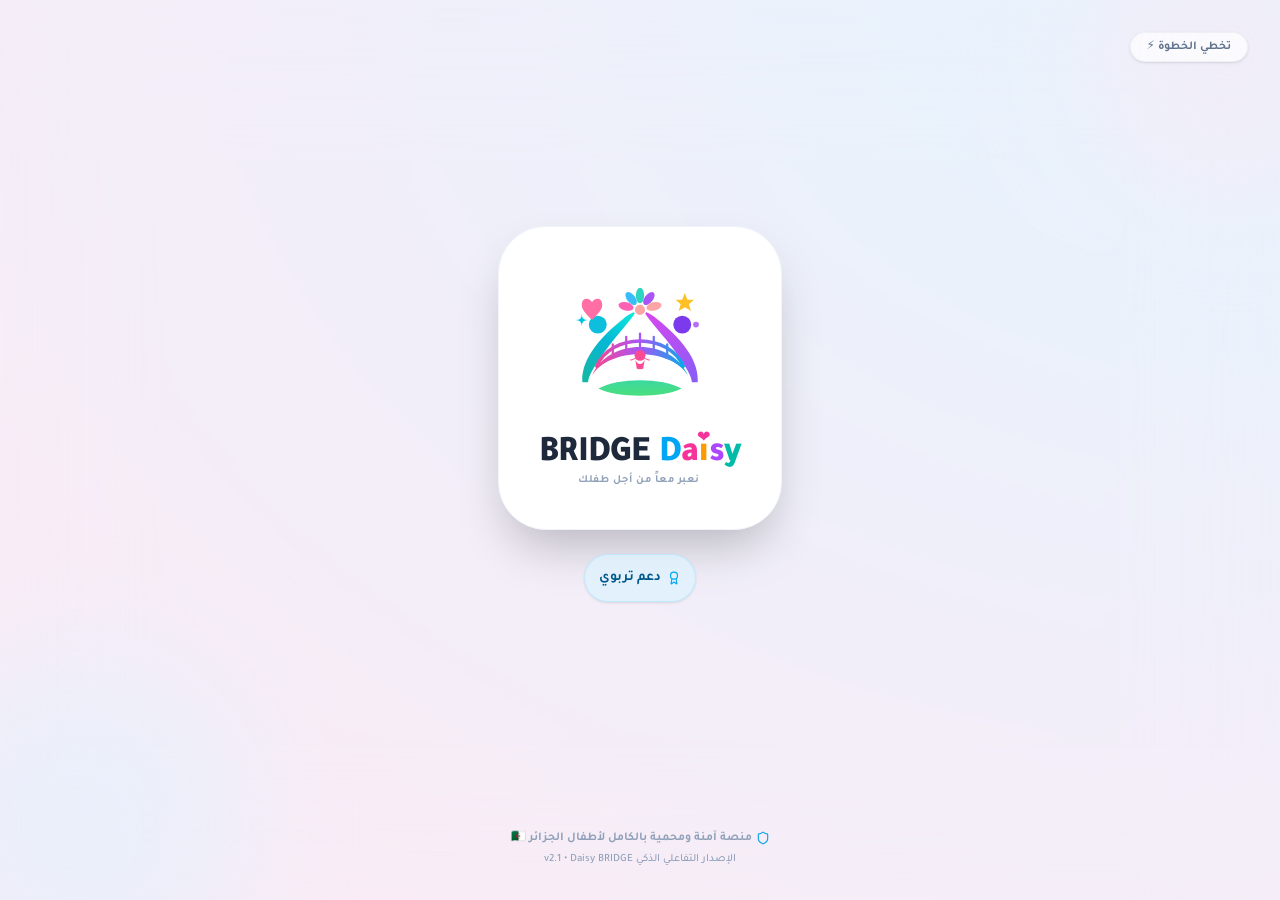
==== app/index.html @ 928a0f2a "Publish Daisy BRIDGE download site" ====
﻿<!doctype html>
<html lang="en">
  <head>
    <meta charset="UTF-8" />
    <meta name="viewport" content="width=device-width, initial-scale=1.0" />
    <title>Daisy BRIDGE Demo</title>
    <script type="module" crossorigin src="./assets/index-BtRVoGUn.js"></script>
    <link rel="stylesheet" crossorigin href="./assets/index-DLizdO_Q.css">
  </head>
  <body>
    <div id="root"></div>
  </body>
</html>
---- app/assets/index-DLizdO_Q.css ----
@import"https://fonts.googleapis.com/css2?family=Tajawal:wght@400;500;700;800;900&family=Inter:wght@300;400;500;600;700&family=JetBrains+Mono:wght@400;500;600&display=swap";/*! tailwindcss v4.3.0 | MIT License | https://tailwindcss.com */@layer properties{@supports (((-webkit-hyphens:none)) and (not (margin-trim:inline))) or ((-moz-orient:inline) and (not (color:rgb(from red r g b)))){*,:before,:after,::backdrop{--tw-translate-x:0;--tw-translate-y:0;--tw-translate-z:0;--tw-scale-x:1;--tw-scale-y:1;--tw-scale-z:1;--tw-rotate-x:initial;--tw-rotate-y:initial;--tw-rotate-z:initial;--tw-skew-x:initial;--tw-skew-y:initial;--tw-space-y-reverse:0;--tw-divide-y-reverse:0;--tw-border-style:solid;--tw-gradient-position:initial;--tw-gradient-from:#0000;--tw-gradient-via:#0000;--tw-gradient-to:#0000;--tw-gradient-stops:initial;--tw-gradient-via-stops:initial;--tw-gradient-from-position:0%;--tw-gradient-via-position:50%;--tw-gradient-to-position:100%;--tw-leading:initial;--tw-font-weight:initial;--tw-tracking:initial;--tw-shadow:0 0 #0000;--tw-shadow-color:initial;--tw-shadow-alpha:100%;--tw-inset-shadow:0 0 #0000;--tw-inset-shadow-color:initial;--tw-inset-shadow-alpha:100%;--tw-ring-color:initial;--tw-ring-shadow:0 0 #0000;--tw-inset-ring-color:initial;--tw-inset-ring-shadow:0 0 #0000;--tw-ring-inset:initial;--tw-ring-offset-width:0px;--tw-ring-offset-color:#fff;--tw-ring-offset-shadow:0 0 #0000;--tw-blur:initial;--tw-brightness:initial;--tw-contrast:initial;--tw-grayscale:initial;--tw-hue-rotate:initial;--tw-invert:initial;--tw-opacity:initial;--tw-saturate:initial;--tw-sepia:initial;--tw-drop-shadow:initial;--tw-drop-shadow-color:initial;--tw-drop-shadow-alpha:100%;--tw-drop-shadow-size:initial;--tw-backdrop-blur:initial;--tw-backdrop-brightness:initial;--tw-backdrop-contrast:initial;--tw-backdrop-grayscale:initial;--tw-backdrop-hue-rotate:initial;--tw-backdrop-invert:initial;--tw-backdrop-opacity:initial;--tw-backdrop-saturate:initial;--tw-backdrop-sepia:initial}}}@layer theme{:root,:host{--font-sans:"Tajawal", system-ui, sans-serif;--font-mono:"JetBrains Mono", monospace;--color-red-50:oklch(97.1% .013 17.38);--color-red-100:oklch(93.6% .032 17.717);--color-red-200:oklch(88.5% .062 18.334);--color-red-500:oklch(63.7% .237 25.331);--color-red-600:oklch(57.7% .245 27.325);--color-red-700:oklch(50.5% .213 27.518);--color-orange-500:oklch(70.5% .213 47.604);--color-amber-50:oklch(98.7% .022 95.277);--color-amber-100:oklch(96.2% .059 95.617);--color-amber-200:oklch(92.4% .12 95.746);--color-amber-300:oklch(87.9% .169 91.605);--color-amber-400:oklch(82.8% .189 84.429);--color-amber-500:oklch(76.9% .188 70.08);--color-amber-600:oklch(66.6% .179 58.318);--color-amber-700:oklch(55.5% .163 48.998);--color-amber-800:oklch(47.3% .137 46.201);--color-amber-950:oklch(27.9% .077 45.635);--color-yellow-100:oklch(97.3% .071 103.193);--color-yellow-200:oklch(94.5% .129 101.54);--color-yellow-500:oklch(79.5% .184 86.047);--color-yellow-600:oklch(68.1% .162 75.834);--color-yellow-800:oklch(47.6% .114 61.907);--color-emerald-50:oklch(97.9% .021 166.113);--color-emerald-100:oklch(95% .052 163.051);--color-emerald-200:oklch(90.5% .093 164.15);--color-emerald-300:oklch(84.5% .143 164.978);--color-emerald-400:oklch(76.5% .177 163.223);--color-emerald-500:oklch(69.6% .17 162.48);--color-emerald-600:oklch(59.6% .145 163.225);--color-emerald-700:oklch(50.8% .118 165.612);--color-emerald-800:oklch(43.2% .095 166.913);--color-emerald-900:oklch(37.8% .077 168.94);--color-emerald-950:oklch(26.2% .051 172.552);--color-teal-50:oklch(98.4% .014 180.72);--color-teal-500:oklch(70.4% .14 182.503);--color-sky-50:oklch(97.7% .013 236.62);--color-sky-100:oklch(95.1% .026 236.824);--color-sky-200:oklch(90.1% .058 230.902);--color-sky-300:oklch(82.8% .111 230.318);--color-sky-400:oklch(74.6% .16 232.661);--color-sky-500:oklch(68.5% .169 237.323);--color-sky-600:oklch(58.8% .158 241.966);--color-sky-700:oklch(50% .134 242.749);--color-sky-800:oklch(44.3% .11 240.79);--color-sky-900:oklch(39.1% .09 240.876);--color-sky-950:oklch(29.3% .066 243.157);--color-indigo-50:oklch(96.2% .018 272.314);--color-indigo-100:oklch(93% .034 272.788);--color-indigo-200:oklch(87% .065 274.039);--color-indigo-300:oklch(78.5% .115 274.713);--color-indigo-400:oklch(67.3% .182 276.935);--color-indigo-500:oklch(58.5% .233 277.117);--color-indigo-600:oklch(51.1% .262 276.966);--color-indigo-700:oklch(45.7% .24 277.023);--color-indigo-800:oklch(39.8% .195 277.366);--color-indigo-900:oklch(35.9% .144 278.697);--color-indigo-950:oklch(25.7% .09 281.288);--color-violet-50:oklch(96.9% .016 293.756);--color-violet-100:oklch(94.3% .029 294.588);--color-violet-200:oklch(89.4% .057 293.283);--color-violet-600:oklch(54.1% .281 293.009);--color-violet-700:oklch(49.1% .27 292.581);--color-violet-950:oklch(28.3% .141 291.089);--color-purple-50:oklch(97.7% .014 308.299);--color-purple-100:oklch(94.6% .033 307.174);--color-purple-200:oklch(90.2% .063 306.703);--color-purple-300:oklch(82.7% .119 306.383);--color-purple-400:oklch(71.4% .203 305.504);--color-purple-500:oklch(62.7% .265 303.9);--color-purple-600:oklch(55.8% .288 302.321);--color-purple-700:oklch(49.6% .265 301.924);--color-purple-800:oklch(43.8% .218 303.724);--color-purple-900:oklch(38.1% .176 304.987);--color-purple-950:oklch(29.1% .149 302.717);--color-pink-50:oklch(97.1% .014 343.198);--color-pink-100:oklch(94.8% .028 342.258);--color-pink-200:oklch(89.9% .061 343.231);--color-pink-300:oklch(82.3% .12 346.018);--color-pink-400:oklch(71.8% .202 349.761);--color-pink-500:oklch(65.6% .241 354.308);--color-pink-600:oklch(59.2% .249 .584);--color-pink-700:oklch(52.5% .223 3.958);--color-pink-800:oklch(45.9% .187 3.815);--color-pink-900:oklch(40.8% .153 2.432);--color-pink-950:oklch(28.4% .109 3.907);--color-rose-50:oklch(96.9% .015 12.422);--color-rose-100:oklch(94.1% .03 12.58);--color-rose-200:oklch(89.2% .058 10.001);--color-rose-500:oklch(64.5% .246 16.439);--color-rose-600:oklch(58.6% .253 17.585);--color-rose-700:oklch(51.4% .222 16.935);--color-rose-950:oklch(27.1% .105 12.094);--color-slate-50:oklch(98.4% .003 247.858);--color-slate-100:oklch(96.8% .007 247.896);--color-slate-200:oklch(92.9% .013 255.508);--color-slate-300:oklch(86.9% .022 252.894);--color-slate-400:oklch(70.4% .04 256.788);--color-slate-500:oklch(55.4% .046 257.417);--color-slate-600:oklch(44.6% .043 257.281);--color-slate-700:oklch(37.2% .044 257.287);--color-slate-800:oklch(27.9% .041 260.031);--color-slate-900:oklch(20.8% .042 265.755);--color-white:#fff;--spacing:.25rem;--container-xs:20rem;--container-sm:24rem;--container-md:28rem;--container-lg:32rem;--container-xl:36rem;--container-2xl:42rem;--container-3xl:48rem;--container-7xl:80rem;--text-xs:.75rem;--text-xs--line-height:calc(1 / .75);--text-sm:.875rem;--text-sm--line-height:calc(1.25 / .875);--text-base:1rem;--text-base--line-height: 1.5 ;--text-lg:1.125rem;--text-lg--line-height:calc(1.75 / 1.125);--text-xl:1.25rem;--text-xl--line-height:calc(1.75 / 1.25);--text-2xl:1.5rem;--text-2xl--line-height:calc(2 / 1.5);--text-3xl:1.875rem;--text-3xl--line-height: 1.2 ;--text-4xl:2.25rem;--text-4xl--line-height:calc(2.5 / 2.25);--text-5xl:3rem;--text-5xl--line-height:1;--font-weight-medium:500;--font-weight-semibold:600;--font-weight-bold:700;--font-weight-extrabold:800;--font-weight-black:900;--tracking-tight:-.025em;--tracking-wider:.05em;--tracking-widest:.1em;--leading-tight:1.25;--leading-snug:1.375;--leading-relaxed:1.625;--radius-md:.375rem;--radius-lg:.5rem;--radius-xl:.75rem;--radius-2xl:1rem;--radius-3xl:1.5rem;--drop-shadow-sm:0 1px 2px #00000026;--animate-spin:spin 1s linear infinite;--animate-ping:ping 1s cubic-bezier(0, 0, .2, 1) infinite;--animate-pulse:pulse 2s cubic-bezier(.4, 0, .6, 1) infinite;--animate-bounce:bounce 1s infinite;--blur-sm:8px;--blur-md:12px;--blur-xl:24px;--blur-3xl:64px;--default-transition-duration:.15s;--default-transition-timing-function:cubic-bezier(.4, 0, .2, 1);--default-font-family:var(--font-sans);--default-mono-font-family:var(--font-mono);--color-daisy-blue-soft:#e0f2fe;--color-daisy-blue:#0ea5e9;--color-daisy-blue-dark:#0369a1;--color-daisy-pink-soft:#fce7f3;--color-daisy-purple-soft:#f3e8ff}}@layer base{*,:after,:before,::backdrop{box-sizing:border-box;border:0 solid;margin:0;padding:0}::file-selector-button{box-sizing:border-box;border:0 solid;margin:0;padding:0}html,:host{-webkit-text-size-adjust:100%;-moz-tab-size:4;tab-size:4;line-height:1.5;font-family:var(--default-font-family,ui-sans-serif, system-ui, sans-serif, "Apple Color Emoji", "Segoe UI Emoji", "Segoe UI Symbol", "Noto Color Emoji");font-feature-settings:var(--default-font-feature-settings,normal);font-variation-settings:var(--default-font-variation-settings,normal);-webkit-tap-highlight-color:transparent}hr{height:0;color:inherit;border-top-width:1px}abbr:where([title]){-webkit-text-decoration:underline dotted;text-decoration:underline dotted}h1,h2,h3,h4,h5,h6{font-size:inherit;font-weight:inherit}a{color:inherit;-webkit-text-decoration:inherit;text-decoration:inherit}b,strong{font-weight:bolder}code,kbd,samp,pre{font-family:var(--default-mono-font-family,ui-monospace, SFMono-Regular, Menlo, Monaco, Consolas, "Liberation Mono", "Courier New", monospace);font-feature-settings:var(--default-mono-font-feature-settings,normal);font-variation-settings:var(--default-mono-font-variation-settings,normal);font-size:1em}small{font-size:80%}sub,sup{vertical-align:baseline;font-size:75%;line-height:0;position:relative}sub{bottom:-.25em}sup{top:-.5em}table{text-indent:0;border-color:inherit;border-collapse:collapse}:-moz-focusring{outline:auto}progress{vertical-align:baseline}summary{display:list-item}ol,ul,menu{list-style:none}img,svg,video,canvas,audio,iframe,embed,object{vertical-align:middle;display:block}img,video{max-width:100%;height:auto}button,input,select,optgroup,textarea{font:inherit;font-feature-settings:inherit;font-variation-settings:inherit;letter-spacing:inherit;color:inherit;opacity:1;background-color:#0000;border-radius:0}::file-selector-button{font:inherit;font-feature-settings:inherit;font-variation-settings:inherit;letter-spacing:inherit;color:inherit;opacity:1;background-color:#0000;border-radius:0}:where(select:is([multiple],[size])) optgroup{font-weight:bolder}:where(select:is([multiple],[size])) optgroup option{padding-inline-start:20px}::file-selector-button{margin-inline-end:4px}::placeholder{opacity:1}@supports (not ((-webkit-appearance:-apple-pay-button))) or (contain-intrinsic-size:1px){::placeholder{color:currentColor}@supports (color:color-mix(in lab,red,red)){::placeholder{color:color-mix(in oklab,currentcolor 50%,transparent)}}}textarea{resize:vertical}::-webkit-search-decoration{-webkit-appearance:none}::-webkit-date-and-time-value{min-height:1lh;text-align:inherit}::-webkit-datetime-edit{display:inline-flex}::-webkit-datetime-edit-fields-wrapper{padding:0}::-webkit-datetime-edit{padding-block:0}::-webkit-datetime-edit-year-field{padding-block:0}::-webkit-datetime-edit-month-field{padding-block:0}::-webkit-datetime-edit-day-field{padding-block:0}::-webkit-datetime-edit-hour-field{padding-block:0}::-webkit-datetime-edit-minute-field{padding-block:0}::-webkit-datetime-edit-second-field{padding-block:0}::-webkit-datetime-edit-millisecond-field{padding-block:0}::-webkit-datetime-edit-meridiem-field{padding-block:0}::-webkit-calendar-picker-indicator{line-height:1}:-moz-ui-invalid{box-shadow:none}button,input:where([type=button],[type=reset],[type=submit]){-webkit-appearance:button;-moz-appearance:button;appearance:button}::file-selector-button{-webkit-appearance:button;-moz-appearance:button;appearance:button}::-webkit-inner-spin-button{height:auto}::-webkit-outer-spin-button{height:auto}[hidden]:where(:not([hidden=until-found])){display:none!important}}@layer components;@layer utilities{.pointer-events-auto{pointer-events:auto}.pointer-events-none{pointer-events:none}.visible{visibility:visible}.absolute{position:absolute}.fixed{position:fixed}.relative{position:relative}.static{position:static}.sticky{position:sticky}.inset-0{inset:calc(var(--spacing) * 0)}.-top-1{top:calc(var(--spacing) * -1)}.-top-2{top:calc(var(--spacing) * -2)}.-top-\[0\.22em\]{top:-.22em}.top-0{top:calc(var(--spacing) * 0)}.top-1{top:calc(var(--spacing) * 1)}.top-2{top:calc(var(--spacing) * 2)}.top-2\.5{top:calc(var(--spacing) * 2.5)}.top-3\.5{top:calc(var(--spacing) * 3.5)}.top-8{top:calc(var(--spacing) * 8)}.top-14{top:calc(var(--spacing) * 14)}.top-24{top:calc(var(--spacing) * 24)}.top-\[-100px\]{top:-100px}.top-\[10\%\]{top:10%}.-right-1{right:calc(var(--spacing) * -1)}.right-1{right:calc(var(--spacing) * 1)}.right-1\/6{right:16.6667%}.right-3{right:calc(var(--spacing) * 3)}.right-3\.5{right:calc(var(--spacing) * 3.5)}.right-4{right:calc(var(--spacing) * 4)}.right-6{right:calc(var(--spacing) * 6)}.right-8{right:calc(var(--spacing) * 8)}.right-\[-100px\]{right:-100px}.right-\[5\%\]{right:5%}.-bottom-2\.5{bottom:calc(var(--spacing) * -2.5)}.bottom-0{bottom:calc(var(--spacing) * 0)}.bottom-3{bottom:calc(var(--spacing) * 3)}.bottom-8{bottom:calc(var(--spacing) * 8)}.bottom-\[-100px\]{bottom:-100px}.bottom-\[10\%\]{bottom:10%}.left-0{left:calc(var(--spacing) * 0)}.left-1\/2{left:50%}.left-1\/6{left:16.6667%}.left-2{left:calc(var(--spacing) * 2)}.left-8{left:calc(var(--spacing) * 8)}.left-\[-100px\]{left:-100px}.left-\[5\%\]{left:5%}.-z-1{z-index:-1}.-z-5{z-index:-5}.-z-10{z-index:-10}.z-0{z-index:0}.z-10{z-index:10}.z-25{z-index:25}.z-30{z-index:30}.z-50{z-index:50}.z-\[70\]{z-index:70}.z-\[9999\]{z-index:9999}.order-1{order:1}.order-2{order:2}.container{width:100%}@media(min-width:40rem){.container{max-width:40rem}}@media(min-width:48rem){.container{max-width:48rem}}@media(min-width:64rem){.container{max-width:64rem}}@media(min-width:80rem){.container{max-width:80rem}}@media(min-width:96rem){.container{max-width:96rem}}.mx-auto{margin-inline:auto}.-mt-0\.5{margin-top:calc(var(--spacing) * -.5)}.-mt-1{margin-top:calc(var(--spacing) * -1)}.-mt-16{margin-top:calc(var(--spacing) * -16)}.mt-0\.5{margin-top:calc(var(--spacing) * .5)}.mt-1{margin-top:calc(var(--spacing) * 1)}.mt-1\.5{margin-top:calc(var(--spacing) * 1.5)}.mt-2{margin-top:calc(var(--spacing) * 2)}.mt-3{margin-top:calc(var(--spacing) * 3)}.mt-4{margin-top:calc(var(--spacing) * 4)}.mt-5{margin-top:calc(var(--spacing) * 5)}.mt-6{margin-top:calc(var(--spacing) * 6)}.mt-8{margin-top:calc(var(--spacing) * 8)}.mt-12{margin-top:calc(var(--spacing) * 12)}.mt-16{margin-top:calc(var(--spacing) * 16)}.mr-0{margin-right:calc(var(--spacing) * 0)}.mr-1{margin-right:calc(var(--spacing) * 1)}.mr-1\.5{margin-right:calc(var(--spacing) * 1.5)}.mr-auto{margin-right:auto}.mb-0\.5{margin-bottom:calc(var(--spacing) * .5)}.mb-1{margin-bottom:calc(var(--spacing) * 1)}.mb-1\.5{margin-bottom:calc(var(--spacing) * 1.5)}.mb-2{margin-bottom:calc(var(--spacing) * 2)}.mb-3{margin-bottom:calc(var(--spacing) * 3)}.mb-4{margin-bottom:calc(var(--spacing) * 4)}.mb-5{margin-bottom:calc(var(--spacing) * 5)}.mb-6{margin-bottom:calc(var(--spacing) * 6)}.mb-10{margin-bottom:calc(var(--spacing) * 10)}.ml-2{margin-left:calc(var(--spacing) * 2)}.ml-auto{margin-left:auto}.block{display:block}.contents{display:contents}.flex{display:flex}.grid{display:grid}.hidden{display:none}.inline-block{display:inline-block}.inline-flex{display:inline-flex}.table{display:table}.h-1{height:calc(var(--spacing) * 1)}.h-1\.5{height:calc(var(--spacing) * 1.5)}.h-2{height:calc(var(--spacing) * 2)}.h-2\.5{height:calc(var(--spacing) * 2.5)}.h-3{height:calc(var(--spacing) * 3)}.h-3\.5{height:calc(var(--spacing) * 3.5)}.h-4{height:calc(var(--spacing) * 4)}.h-4\.5{height:calc(var(--spacing) * 4.5)}.h-5{height:calc(var(--spacing) * 5)}.h-5\.5{height:calc(var(--spacing) * 5.5)}.h-6{height:calc(var(--spacing) * 6)}.h-7{height:calc(var(--spacing) * 7)}.h-8{height:calc(var(--spacing) * 8)}.h-9{height:calc(var(--spacing) * 9)}.h-10{height:calc(var(--spacing) * 10)}.h-11{height:calc(var(--spacing) * 11)}.h-12{height:calc(var(--spacing) * 12)}.h-14{height:calc(var(--spacing) * 14)}.h-18{height:calc(var(--spacing) * 18)}.h-20{height:calc(var(--spacing) * 20)}.h-24{height:calc(var(--spacing) * 24)}.h-40{height:calc(var(--spacing) * 40)}.h-60{height:calc(var(--spacing) * 60)}.h-80{height:calc(var(--spacing) * 80)}.h-\[2px\]{height:2px}.h-\[140px\]{height:140px}.h-\[240px\]{height:240px}.h-\[300px\]{height:300px}.h-\[350px\]{height:350px}.h-\[380px\]{height:380px}.h-\[calc\(100vh-190px\)\]{height:calc(100vh - 190px)}.h-full{height:100%}.max-h-36{max-height:calc(var(--spacing) * 36)}.max-h-60{max-height:calc(var(--spacing) * 60)}.max-h-64{max-height:calc(var(--spacing) * 64)}.max-h-80{max-height:calc(var(--spacing) * 80)}.max-h-\[520px\]{max-height:520px}.min-h-\[145px\]{min-height:145px}.min-h-\[220px\]{min-height:220px}.min-h-\[260px\]{min-height:260px}.min-h-\[290px\]{min-height:290px}.min-h-\[320px\]{min-height:320px}.min-h-\[360px\]{min-height:360px}.min-h-\[480px\]{min-height:480px}.min-h-\[520px\]{min-height:520px}.min-h-\[calc\(100vh-190px\)\]{min-height:calc(100vh - 190px)}.min-h-screen{min-height:100vh}.w-1{width:calc(var(--spacing) * 1)}.w-1\.5{width:calc(var(--spacing) * 1.5)}.w-2{width:calc(var(--spacing) * 2)}.w-2\.5{width:calc(var(--spacing) * 2.5)}.w-3{width:calc(var(--spacing) * 3)}.w-3\.5{width:calc(var(--spacing) * 3.5)}.w-4{width:calc(var(--spacing) * 4)}.w-4\.5{width:calc(var(--spacing) * 4.5)}.w-5{width:calc(var(--spacing) * 5)}.w-5\.5{width:calc(var(--spacing) * 5.5)}.w-6{width:calc(var(--spacing) * 6)}.w-7{width:calc(var(--spacing) * 7)}.w-8{width:calc(var(--spacing) * 8)}.w-9{width:calc(var(--spacing) * 9)}.w-10{width:calc(var(--spacing) * 10)}.w-11{width:calc(var(--spacing) * 11)}.w-12{width:calc(var(--spacing) * 12)}.w-14{width:calc(var(--spacing) * 14)}.w-18{width:calc(var(--spacing) * 18)}.w-20{width:calc(var(--spacing) * 20)}.w-24{width:calc(var(--spacing) * 24)}.w-40{width:calc(var(--spacing) * 40)}.w-48{width:calc(var(--spacing) * 48)}.w-52{width:calc(var(--spacing) * 52)}.w-60{width:calc(var(--spacing) * 60)}.w-80{width:calc(var(--spacing) * 80)}.w-\[1px\]{width:1px}.w-\[140px\]{width:140px}.w-\[240px\]{width:240px}.w-\[300px\]{width:300px}.w-\[350px\]{width:350px}.w-\[calc\(100\%-1\.5rem\)\]{width:calc(100% - 1.5rem)}.w-\[min\(92vw\,380px\)\]{width:min(92vw,380px)}.w-fit{width:fit-content}.w-full{width:100%}.max-w-2xl{max-width:var(--container-2xl)}.max-w-3xl{max-width:var(--container-3xl)}.max-w-7xl{max-width:var(--container-7xl)}.max-w-\[70\%\]{max-width:70%}.max-w-\[85\%\]{max-width:85%}.max-w-\[86\%\]{max-width:86%}.max-w-\[120px\]{max-width:120px}.max-w-\[140px\]{max-width:140px}.max-w-\[170px\]{max-width:170px}.max-w-\[380px\]{max-width:380px}.max-w-lg{max-width:var(--container-lg)}.max-w-md{max-width:var(--container-md)}.max-w-sm{max-width:var(--container-sm)}.max-w-xl{max-width:var(--container-xl)}.max-w-xs{max-width:var(--container-xs)}.min-w-0{min-width:calc(var(--spacing) * 0)}.min-w-\[56px\]{min-width:56px}.flex-1{flex:1}.shrink-0{flex-shrink:0}.flex-grow{flex-grow:1}.origin-top-right{transform-origin:100% 0}.-translate-x-1\/2{--tw-translate-x: -50% ;translate:var(--tw-translate-x) var(--tw-translate-y)}.scale-105{--tw-scale-x:105%;--tw-scale-y:105%;--tw-scale-z:105%;scale:var(--tw-scale-x) var(--tw-scale-y)}.scale-110{--tw-scale-x:110%;--tw-scale-y:110%;--tw-scale-z:110%;scale:var(--tw-scale-x) var(--tw-scale-y)}.scale-115{--tw-scale-x:115%;--tw-scale-y:115%;--tw-scale-z:115%;scale:var(--tw-scale-x) var(--tw-scale-y)}.scale-\[1\.03\]{scale:1.03}.rotate-90{rotate:90deg}.rotate-180{rotate:180deg}.transform{transform:var(--tw-rotate-x,) var(--tw-rotate-y,) var(--tw-rotate-z,) var(--tw-skew-x,) var(--tw-skew-y,)}.animate-bounce{animation:var(--animate-bounce)}.animate-pulse{animation:var(--animate-pulse)}.animate-spin{animation:var(--animate-spin)}.cursor-pointer{cursor:pointer}.resize-none{resize:none}.list-inside{list-style-position:inside}.list-disc{list-style-type:disc}.appearance-none{-webkit-appearance:none;-moz-appearance:none;appearance:none}.grid-cols-1{grid-template-columns:repeat(1,minmax(0,1fr))}.grid-cols-2{grid-template-columns:repeat(2,minmax(0,1fr))}.grid-cols-3{grid-template-columns:repeat(3,minmax(0,1fr))}.grid-cols-5{grid-template-columns:repeat(5,minmax(0,1fr))}.flex-col{flex-direction:column}.flex-row{flex-direction:row}.flex-row-reverse{flex-direction:row-reverse}.flex-wrap{flex-wrap:wrap}.items-center{align-items:center}.items-end{align-items:flex-end}.items-start{align-items:flex-start}.justify-around{justify-content:space-around}.justify-between{justify-content:space-between}.justify-center{justify-content:center}.justify-end{justify-content:flex-end}.justify-start{justify-content:flex-start}.gap-0\.5{gap:calc(var(--spacing) * .5)}.gap-1{gap:calc(var(--spacing) * 1)}.gap-1\.5{gap:calc(var(--spacing) * 1.5)}.gap-2{gap:calc(var(--spacing) * 2)}.gap-2\.5{gap:calc(var(--spacing) * 2.5)}.gap-3{gap:calc(var(--spacing) * 3)}.gap-3\.5{gap:calc(var(--spacing) * 3.5)}.gap-4{gap:calc(var(--spacing) * 4)}.gap-6{gap:calc(var(--spacing) * 6)}.gap-8{gap:calc(var(--spacing) * 8)}:where(.space-y-1>:not(:last-child)){--tw-space-y-reverse:0;margin-block-start:calc(calc(var(--spacing) * 1) * var(--tw-space-y-reverse));margin-block-end:calc(calc(var(--spacing) * 1) * calc(1 - var(--tw-space-y-reverse)))}:where(.space-y-1\.5>:not(:last-child)){--tw-space-y-reverse:0;margin-block-start:calc(calc(var(--spacing) * 1.5) * var(--tw-space-y-reverse));margin-block-end:calc(calc(var(--spacing) * 1.5) * calc(1 - var(--tw-space-y-reverse)))}:where(.space-y-2>:not(:last-child)){--tw-space-y-reverse:0;margin-block-start:calc(calc(var(--spacing) * 2) * var(--tw-space-y-reverse));margin-block-end:calc(calc(var(--spacing) * 2) * calc(1 - var(--tw-space-y-reverse)))}:where(.space-y-2\.5>:not(:last-child)){--tw-space-y-reverse:0;margin-block-start:calc(calc(var(--spacing) * 2.5) * var(--tw-space-y-reverse));margin-block-end:calc(calc(var(--spacing) * 2.5) * calc(1 - var(--tw-space-y-reverse)))}:where(.space-y-3>:not(:last-child)){--tw-space-y-reverse:0;margin-block-start:calc(calc(var(--spacing) * 3) * var(--tw-space-y-reverse));margin-block-end:calc(calc(var(--spacing) * 3) * calc(1 - var(--tw-space-y-reverse)))}:where(.space-y-3\.5>:not(:last-child)){--tw-space-y-reverse:0;margin-block-start:calc(calc(var(--spacing) * 3.5) * var(--tw-space-y-reverse));margin-block-end:calc(calc(var(--spacing) * 3.5) * calc(1 - var(--tw-space-y-reverse)))}:where(.space-y-4>:not(:last-child)){--tw-space-y-reverse:0;margin-block-start:calc(calc(var(--spacing) * 4) * var(--tw-space-y-reverse));margin-block-end:calc(calc(var(--spacing) * 4) * calc(1 - var(--tw-space-y-reverse)))}:where(.space-y-5>:not(:last-child)){--tw-space-y-reverse:0;margin-block-start:calc(calc(var(--spacing) * 5) * var(--tw-space-y-reverse));margin-block-end:calc(calc(var(--spacing) * 5) * calc(1 - var(--tw-space-y-reverse)))}:where(.space-y-6>:not(:last-child)){--tw-space-y-reverse:0;margin-block-start:calc(calc(var(--spacing) * 6) * var(--tw-space-y-reverse));margin-block-end:calc(calc(var(--spacing) * 6) * calc(1 - var(--tw-space-y-reverse)))}:where(.space-y-8>:not(:last-child)){--tw-space-y-reverse:0;margin-block-start:calc(calc(var(--spacing) * 8) * var(--tw-space-y-reverse));margin-block-end:calc(calc(var(--spacing) * 8) * calc(1 - var(--tw-space-y-reverse)))}:where(.space-y-16>:not(:last-child)){--tw-space-y-reverse:0;margin-block-start:calc(calc(var(--spacing) * 16) * var(--tw-space-y-reverse));margin-block-end:calc(calc(var(--spacing) * 16) * calc(1 - var(--tw-space-y-reverse)))}:where(.divide-y>:not(:last-child)){--tw-divide-y-reverse:0;border-bottom-style:var(--tw-border-style);border-top-style:var(--tw-border-style);border-top-width:calc(1px * var(--tw-divide-y-reverse));border-bottom-width:calc(1px * calc(1 - var(--tw-divide-y-reverse)))}:where(.divide-slate-50>:not(:last-child)){border-color:var(--color-slate-50)}:where(.divide-slate-100>:not(:last-child)){border-color:var(--color-slate-100)}.self-end{align-self:flex-end}.self-start{align-self:flex-start}.truncate{text-overflow:ellipsis;white-space:nowrap;overflow:hidden}.overflow-hidden{overflow:hidden}.overflow-x-auto{overflow-x:auto}.overflow-y-auto{overflow-y:auto}.rounded{border-radius:.25rem}.rounded-2xl{border-radius:var(--radius-2xl)}.rounded-3xl{border-radius:var(--radius-3xl)}.rounded-\[2rem\]{border-radius:2rem}.rounded-\[35px\]{border-radius:35px}.rounded-\[48px\]{border-radius:48px}.rounded-full{border-radius:3.40282e38px}.rounded-lg{border-radius:var(--radius-lg)}.rounded-md{border-radius:var(--radius-md)}.rounded-xl{border-radius:var(--radius-xl)}.rounded-tl-none{border-top-left-radius:0}.rounded-tr-none{border-top-right-radius:0}.border{border-style:var(--tw-border-style);border-width:1px}.border-2{border-style:var(--tw-border-style);border-width:2px}.border-4{border-style:var(--tw-border-style);border-width:4px}.border-t{border-top-style:var(--tw-border-style);border-top-width:1px}.border-r-4{border-right-style:var(--tw-border-style);border-right-width:4px}.border-b{border-bottom-style:var(--tw-border-style);border-bottom-width:1px}.border-l{border-left-style:var(--tw-border-style);border-left-width:1px}.border-dashed{--tw-border-style:dashed;border-style:dashed}.border-\[\#8b5cf6\]\/20{border-color:#8b5cf633}.border-amber-100{border-color:var(--color-amber-100)}.border-amber-200{border-color:var(--color-amber-200)}.border-amber-200\/50{border-color:#fee68580}@supports (color:color-mix(in lab,red,red)){.border-amber-200\/50{border-color:color-mix(in oklab,var(--color-amber-200) 50%,transparent)}}.border-amber-300\/40{border-color:#ffd23666}@supports (color:color-mix(in lab,red,red)){.border-amber-300\/40{border-color:color-mix(in oklab,var(--color-amber-300) 40%,transparent)}}.border-amber-400{border-color:var(--color-amber-400)}.border-amber-500{border-color:var(--color-amber-500)}.border-emerald-100{border-color:var(--color-emerald-100)}.border-emerald-200{border-color:var(--color-emerald-200)}.border-emerald-200\/50{border-color:#a4f4cf80}@supports (color:color-mix(in lab,red,red)){.border-emerald-200\/50{border-color:color-mix(in oklab,var(--color-emerald-200) 50%,transparent)}}.border-emerald-300{border-color:var(--color-emerald-300)}.border-emerald-300\/40{border-color:#5ee9b566}@supports (color:color-mix(in lab,red,red)){.border-emerald-300\/40{border-color:color-mix(in oklab,var(--color-emerald-300) 40%,transparent)}}.border-emerald-400{border-color:var(--color-emerald-400)}.border-emerald-500{border-color:var(--color-emerald-500)}.border-indigo-50{border-color:var(--color-indigo-50)}.border-indigo-100{border-color:var(--color-indigo-100)}.border-indigo-200{border-color:var(--color-indigo-200)}.border-indigo-200\/30{border-color:#c7d2ff4d}@supports (color:color-mix(in lab,red,red)){.border-indigo-200\/30{border-color:color-mix(in oklab,var(--color-indigo-200) 30%,transparent)}}.border-indigo-200\/50{border-color:#c7d2ff80}@supports (color:color-mix(in lab,red,red)){.border-indigo-200\/50{border-color:color-mix(in oklab,var(--color-indigo-200) 50%,transparent)}}.border-indigo-300{border-color:var(--color-indigo-300)}.border-indigo-500{border-color:var(--color-indigo-500)}.border-indigo-600{border-color:var(--color-indigo-600)}.border-indigo-700{border-color:var(--color-indigo-700)}.border-pink-100{border-color:var(--color-pink-100)}.border-pink-200{border-color:var(--color-pink-200)}.border-pink-200\/50{border-color:#fccee880}@supports (color:color-mix(in lab,red,red)){.border-pink-200\/50{border-color:color-mix(in oklab,var(--color-pink-200) 50%,transparent)}}.border-pink-300{border-color:var(--color-pink-300)}.border-pink-300\/30{border-color:#fda5d54d}@supports (color:color-mix(in lab,red,red)){.border-pink-300\/30{border-color:color-mix(in oklab,var(--color-pink-300) 30%,transparent)}}.border-pink-300\/40{border-color:#fda5d566}@supports (color:color-mix(in lab,red,red)){.border-pink-300\/40{border-color:color-mix(in oklab,var(--color-pink-300) 40%,transparent)}}.border-pink-400{border-color:var(--color-pink-400)}.border-pink-500{border-color:var(--color-pink-500)}.border-purple-100{border-color:var(--color-purple-100)}.border-purple-200{border-color:var(--color-purple-200)}.border-purple-200\/50{border-color:#e9d5ff80}@supports (color:color-mix(in lab,red,red)){.border-purple-200\/50{border-color:color-mix(in oklab,var(--color-purple-200) 50%,transparent)}}.border-purple-300{border-color:var(--color-purple-300)}.border-purple-300\/30{border-color:#d9b3ff4d}@supports (color:color-mix(in lab,red,red)){.border-purple-300\/30{border-color:color-mix(in oklab,var(--color-purple-300) 30%,transparent)}}.border-purple-300\/40{border-color:#d9b3ff66}@supports (color:color-mix(in lab,red,red)){.border-purple-300\/40{border-color:color-mix(in oklab,var(--color-purple-300) 40%,transparent)}}.border-purple-400{border-color:var(--color-purple-400)}.border-purple-500{border-color:var(--color-purple-500)}.border-red-200{border-color:var(--color-red-200)}.border-rose-100{border-color:var(--color-rose-100)}.border-rose-200\/50{border-color:#ffccd380}@supports (color:color-mix(in lab,red,red)){.border-rose-200\/50{border-color:color-mix(in oklab,var(--color-rose-200) 50%,transparent)}}.border-sky-100{border-color:var(--color-sky-100)}.border-sky-200{border-color:var(--color-sky-200)}.border-sky-200\/50{border-color:#b8e6fe80}@supports (color:color-mix(in lab,red,red)){.border-sky-200\/50{border-color:color-mix(in oklab,var(--color-sky-200) 50%,transparent)}}.border-sky-300\/30{border-color:#77d4ff4d}@supports (color:color-mix(in lab,red,red)){.border-sky-300\/30{border-color:color-mix(in oklab,var(--color-sky-300) 30%,transparent)}}.border-sky-300\/40{border-color:#77d4ff66}@supports (color:color-mix(in lab,red,red)){.border-sky-300\/40{border-color:color-mix(in oklab,var(--color-sky-300) 40%,transparent)}}.border-sky-400{border-color:var(--color-sky-400)}.border-sky-500{border-color:var(--color-sky-500)}.border-slate-50{border-color:var(--color-slate-50)}.border-slate-100{border-color:var(--color-slate-100)}.border-slate-100\/50{border-color:#f1f5f980}@supports (color:color-mix(in lab,red,red)){.border-slate-100\/50{border-color:color-mix(in oklab,var(--color-slate-100) 50%,transparent)}}.border-slate-100\/60{border-color:#f1f5f999}@supports (color:color-mix(in lab,red,red)){.border-slate-100\/60{border-color:color-mix(in oklab,var(--color-slate-100) 60%,transparent)}}.border-slate-200{border-color:var(--color-slate-200)}.border-slate-200\/30{border-color:#e2e8f04d}@supports (color:color-mix(in lab,red,red)){.border-slate-200\/30{border-color:color-mix(in oklab,var(--color-slate-200) 30%,transparent)}}.border-slate-200\/40{border-color:#e2e8f066}@supports (color:color-mix(in lab,red,red)){.border-slate-200\/40{border-color:color-mix(in oklab,var(--color-slate-200) 40%,transparent)}}.border-slate-200\/50{border-color:#e2e8f080}@supports (color:color-mix(in lab,red,red)){.border-slate-200\/50{border-color:color-mix(in oklab,var(--color-slate-200) 50%,transparent)}}.border-slate-200\/60{border-color:#e2e8f099}@supports (color:color-mix(in lab,red,red)){.border-slate-200\/60{border-color:color-mix(in oklab,var(--color-slate-200) 60%,transparent)}}.border-slate-200\/70{border-color:#e2e8f0b3}@supports (color:color-mix(in lab,red,red)){.border-slate-200\/70{border-color:color-mix(in oklab,var(--color-slate-200) 70%,transparent)}}.border-slate-200\/80{border-color:#e2e8f0cc}@supports (color:color-mix(in lab,red,red)){.border-slate-200\/80{border-color:color-mix(in oklab,var(--color-slate-200) 80%,transparent)}}.border-slate-300{border-color:var(--color-slate-300)}.border-slate-700{border-color:var(--color-slate-700)}.border-slate-900{border-color:var(--color-slate-900)}.border-transparent{border-color:#0000}.border-violet-100{border-color:var(--color-violet-100)}.border-violet-200\/50{border-color:#ddd6ff80}@supports (color:color-mix(in lab,red,red)){.border-violet-200\/50{border-color:color-mix(in oklab,var(--color-violet-200) 50%,transparent)}}.border-white{border-color:var(--color-white)}.border-white\/30{border-color:#ffffff4d}@supports (color:color-mix(in lab,red,red)){.border-white\/30{border-color:color-mix(in oklab,var(--color-white) 30%,transparent)}}.border-white\/40{border-color:#fff6}@supports (color:color-mix(in lab,red,red)){.border-white\/40{border-color:color-mix(in oklab,var(--color-white) 40%,transparent)}}.border-white\/50{border-color:#ffffff80}@supports (color:color-mix(in lab,red,red)){.border-white\/50{border-color:color-mix(in oklab,var(--color-white) 50%,transparent)}}.border-white\/55{border-color:#ffffff8c}@supports (color:color-mix(in lab,red,red)){.border-white\/55{border-color:color-mix(in oklab,var(--color-white) 55%,transparent)}}.border-white\/60{border-color:#fff9}@supports (color:color-mix(in lab,red,red)){.border-white\/60{border-color:color-mix(in oklab,var(--color-white) 60%,transparent)}}.border-white\/70{border-color:#ffffffb3}@supports (color:color-mix(in lab,red,red)){.border-white\/70{border-color:color-mix(in oklab,var(--color-white) 70%,transparent)}}.border-yellow-200{border-color:var(--color-yellow-200)}.border-t-white{border-top-color:var(--color-white)}.bg-\[\#0ea5e9\]{background-color:#0ea5e9}.bg-\[\#a855f7\]{background-color:#a855f7}.bg-\[\#a855f7\]\/10{background-color:#a855f71a}.bg-\[\#f8fafc\]{background-color:#f8fafc}.bg-amber-50{background-color:var(--color-amber-50)}.bg-amber-50\/20{background-color:#fffbeb33}@supports (color:color-mix(in lab,red,red)){.bg-amber-50\/20{background-color:color-mix(in oklab,var(--color-amber-50) 20%,transparent)}}.bg-amber-50\/70{background-color:#fffbebb3}@supports (color:color-mix(in lab,red,red)){.bg-amber-50\/70{background-color:color-mix(in oklab,var(--color-amber-50) 70%,transparent)}}.bg-amber-100{background-color:var(--color-amber-100)}.bg-amber-400{background-color:var(--color-amber-400)}.bg-amber-500{background-color:var(--color-amber-500)}.bg-current{background-color:currentColor}.bg-daisy-blue{background-color:var(--color-daisy-blue)}.bg-emerald-50{background-color:var(--color-emerald-50)}.bg-emerald-50\/20{background-color:#ecfdf533}@supports (color:color-mix(in lab,red,red)){.bg-emerald-50\/20{background-color:color-mix(in oklab,var(--color-emerald-50) 20%,transparent)}}.bg-emerald-50\/70{background-color:#ecfdf5b3}@supports (color:color-mix(in lab,red,red)){.bg-emerald-50\/70{background-color:color-mix(in oklab,var(--color-emerald-50) 70%,transparent)}}.bg-emerald-100{background-color:var(--color-emerald-100)}.bg-emerald-500{background-color:var(--color-emerald-500)}.bg-emerald-600{background-color:var(--color-emerald-600)}.bg-indigo-50{background-color:var(--color-indigo-50)}.bg-indigo-50\/30{background-color:#eef2ff4d}@supports (color:color-mix(in lab,red,red)){.bg-indigo-50\/30{background-color:color-mix(in oklab,var(--color-indigo-50) 30%,transparent)}}.bg-indigo-50\/40{background-color:#eef2ff66}@supports (color:color-mix(in lab,red,red)){.bg-indigo-50\/40{background-color:color-mix(in oklab,var(--color-indigo-50) 40%,transparent)}}.bg-indigo-50\/60{background-color:#eef2ff99}@supports (color:color-mix(in lab,red,red)){.bg-indigo-50\/60{background-color:color-mix(in oklab,var(--color-indigo-50) 60%,transparent)}}.bg-indigo-50\/70{background-color:#eef2ffb3}@supports (color:color-mix(in lab,red,red)){.bg-indigo-50\/70{background-color:color-mix(in oklab,var(--color-indigo-50) 70%,transparent)}}.bg-indigo-400{background-color:var(--color-indigo-400)}.bg-indigo-500{background-color:var(--color-indigo-500)}.bg-indigo-600{background-color:var(--color-indigo-600)}.bg-indigo-900\/80{background-color:#312c85cc}@supports (color:color-mix(in lab,red,red)){.bg-indigo-900\/80{background-color:color-mix(in oklab,var(--color-indigo-900) 80%,transparent)}}.bg-pink-50{background-color:var(--color-pink-50)}.bg-pink-50\/60{background-color:#fdf2f899}@supports (color:color-mix(in lab,red,red)){.bg-pink-50\/60{background-color:color-mix(in oklab,var(--color-pink-50) 60%,transparent)}}.bg-pink-50\/70{background-color:#fdf2f8b3}@supports (color:color-mix(in lab,red,red)){.bg-pink-50\/70{background-color:color-mix(in oklab,var(--color-pink-50) 70%,transparent)}}.bg-pink-100{background-color:var(--color-pink-100)}.bg-pink-100\/50{background-color:#fce7f380}@supports (color:color-mix(in lab,red,red)){.bg-pink-100\/50{background-color:color-mix(in oklab,var(--color-pink-100) 50%,transparent)}}.bg-pink-100\/80{background-color:#fce7f3cc}@supports (color:color-mix(in lab,red,red)){.bg-pink-100\/80{background-color:color-mix(in oklab,var(--color-pink-100) 80%,transparent)}}.bg-pink-200\/30{background-color:#fccee84d}@supports (color:color-mix(in lab,red,red)){.bg-pink-200\/30{background-color:color-mix(in oklab,var(--color-pink-200) 30%,transparent)}}.bg-pink-500{background-color:var(--color-pink-500)}.bg-purple-50{background-color:var(--color-purple-50)}.bg-purple-50\/60{background-color:#faf5ff99}@supports (color:color-mix(in lab,red,red)){.bg-purple-50\/60{background-color:color-mix(in oklab,var(--color-purple-50) 60%,transparent)}}.bg-purple-50\/70{background-color:#faf5ffb3}@supports (color:color-mix(in lab,red,red)){.bg-purple-50\/70{background-color:color-mix(in oklab,var(--color-purple-50) 70%,transparent)}}.bg-purple-100{background-color:var(--color-purple-100)}.bg-purple-100\/80{background-color:#f3e8ffcc}@supports (color:color-mix(in lab,red,red)){.bg-purple-100\/80{background-color:color-mix(in oklab,var(--color-purple-100) 80%,transparent)}}.bg-purple-500{background-color:var(--color-purple-500)}.bg-purple-600{background-color:var(--color-purple-600)}.bg-red-50{background-color:var(--color-red-50)}.bg-red-50\/20{background-color:#fef2f233}@supports (color:color-mix(in lab,red,red)){.bg-red-50\/20{background-color:color-mix(in oklab,var(--color-red-50) 20%,transparent)}}.bg-red-500{background-color:var(--color-red-500)}.bg-red-600{background-color:var(--color-red-600)}.bg-rose-50{background-color:var(--color-rose-50)}.bg-rose-50\/70{background-color:#fff1f2b3}@supports (color:color-mix(in lab,red,red)){.bg-rose-50\/70{background-color:color-mix(in oklab,var(--color-rose-50) 70%,transparent)}}.bg-rose-100{background-color:var(--color-rose-100)}.bg-sky-50{background-color:var(--color-sky-50)}.bg-sky-50\/40{background-color:#f0f9ff66}@supports (color:color-mix(in lab,red,red)){.bg-sky-50\/40{background-color:color-mix(in oklab,var(--color-sky-50) 40%,transparent)}}.bg-sky-50\/70{background-color:#f0f9ffb3}@supports (color:color-mix(in lab,red,red)){.bg-sky-50\/70{background-color:color-mix(in oklab,var(--color-sky-50) 70%,transparent)}}.bg-sky-100{background-color:var(--color-sky-100)}.bg-sky-100\/60{background-color:#dff2fe99}@supports (color:color-mix(in lab,red,red)){.bg-sky-100\/60{background-color:color-mix(in oklab,var(--color-sky-100) 60%,transparent)}}.bg-sky-100\/80{background-color:#dff2fecc}@supports (color:color-mix(in lab,red,red)){.bg-sky-100\/80{background-color:color-mix(in oklab,var(--color-sky-100) 80%,transparent)}}.bg-sky-200\/30{background-color:#b8e6fe4d}@supports (color:color-mix(in lab,red,red)){.bg-sky-200\/30{background-color:color-mix(in oklab,var(--color-sky-200) 30%,transparent)}}.bg-sky-500{background-color:var(--color-sky-500)}.bg-sky-600{background-color:var(--color-sky-600)}.bg-slate-50{background-color:var(--color-slate-50)}.bg-slate-50\/30{background-color:#f8fafc4d}@supports (color:color-mix(in lab,red,red)){.bg-slate-50\/30{background-color:color-mix(in oklab,var(--color-slate-50) 30%,transparent)}}.bg-slate-50\/40{background-color:#f8fafc66}@supports (color:color-mix(in lab,red,red)){.bg-slate-50\/40{background-color:color-mix(in oklab,var(--color-slate-50) 40%,transparent)}}.bg-slate-50\/50{background-color:#f8fafc80}@supports (color:color-mix(in lab,red,red)){.bg-slate-50\/50{background-color:color-mix(in oklab,var(--color-slate-50) 50%,transparent)}}.bg-slate-50\/60{background-color:#f8fafc99}@supports (color:color-mix(in lab,red,red)){.bg-slate-50\/60{background-color:color-mix(in oklab,var(--color-slate-50) 60%,transparent)}}.bg-slate-50\/70{background-color:#f8fafcb3}@supports (color:color-mix(in lab,red,red)){.bg-slate-50\/70{background-color:color-mix(in oklab,var(--color-slate-50) 70%,transparent)}}.bg-slate-50\/75{background-color:#f8fafcbf}@supports (color:color-mix(in lab,red,red)){.bg-slate-50\/75{background-color:color-mix(in oklab,var(--color-slate-50) 75%,transparent)}}.bg-slate-50\/80{background-color:#f8fafccc}@supports (color:color-mix(in lab,red,red)){.bg-slate-50\/80{background-color:color-mix(in oklab,var(--color-slate-50) 80%,transparent)}}.bg-slate-100{background-color:var(--color-slate-100)}.bg-slate-200{background-color:var(--color-slate-200)}.bg-slate-300{background-color:var(--color-slate-300)}.bg-slate-400{background-color:var(--color-slate-400)}.bg-slate-800{background-color:var(--color-slate-800)}.bg-slate-800\/90{background-color:#1d293de6}@supports (color:color-mix(in lab,red,red)){.bg-slate-800\/90{background-color:color-mix(in oklab,var(--color-slate-800) 90%,transparent)}}.bg-slate-900{background-color:var(--color-slate-900)}.bg-slate-900\/85{background-color:#0f172bd9}@supports (color:color-mix(in lab,red,red)){.bg-slate-900\/85{background-color:color-mix(in oklab,var(--color-slate-900) 85%,transparent)}}.bg-transparent{background-color:#0000}.bg-violet-50{background-color:var(--color-violet-50)}.bg-violet-50\/70{background-color:#f5f3ffb3}@supports (color:color-mix(in lab,red,red)){.bg-violet-50\/70{background-color:color-mix(in oklab,var(--color-violet-50) 70%,transparent)}}.bg-white{background-color:var(--color-white)}.bg-white\/15{background-color:#ffffff26}@supports (color:color-mix(in lab,red,red)){.bg-white\/15{background-color:color-mix(in oklab,var(--color-white) 15%,transparent)}}.bg-white\/20{background-color:#fff3}@supports (color:color-mix(in lab,red,red)){.bg-white\/20{background-color:color-mix(in oklab,var(--color-white) 20%,transparent)}}.bg-white\/30{background-color:#ffffff4d}@supports (color:color-mix(in lab,red,red)){.bg-white\/30{background-color:color-mix(in oklab,var(--color-white) 30%,transparent)}}.bg-white\/40{background-color:#fff6}@supports (color:color-mix(in lab,red,red)){.bg-white\/40{background-color:color-mix(in oklab,var(--color-white) 40%,transparent)}}.bg-white\/45{background-color:#ffffff73}@supports (color:color-mix(in lab,red,red)){.bg-white\/45{background-color:color-mix(in oklab,var(--color-white) 45%,transparent)}}.bg-white\/60{background-color:#fff9}@supports (color:color-mix(in lab,red,red)){.bg-white\/60{background-color:color-mix(in oklab,var(--color-white) 60%,transparent)}}.bg-white\/65{background-color:#ffffffa6}@supports (color:color-mix(in lab,red,red)){.bg-white\/65{background-color:color-mix(in oklab,var(--color-white) 65%,transparent)}}.bg-white\/70{background-color:#ffffffb3}@supports (color:color-mix(in lab,red,red)){.bg-white\/70{background-color:color-mix(in oklab,var(--color-white) 70%,transparent)}}.bg-white\/75{background-color:#ffffffbf}@supports (color:color-mix(in lab,red,red)){.bg-white\/75{background-color:color-mix(in oklab,var(--color-white) 75%,transparent)}}.bg-white\/80{background-color:#fffc}@supports (color:color-mix(in lab,red,red)){.bg-white\/80{background-color:color-mix(in oklab,var(--color-white) 80%,transparent)}}.bg-white\/85{background-color:#ffffffd9}@supports (color:color-mix(in lab,red,red)){.bg-white\/85{background-color:color-mix(in oklab,var(--color-white) 85%,transparent)}}.bg-white\/95{background-color:#fffffff2}@supports (color:color-mix(in lab,red,red)){.bg-white\/95{background-color:color-mix(in oklab,var(--color-white) 95%,transparent)}}.bg-yellow-100\/90{background-color:#fef9c2e6}@supports (color:color-mix(in lab,red,red)){.bg-yellow-100\/90{background-color:color-mix(in oklab,var(--color-yellow-100) 90%,transparent)}}.bg-gradient-to-br{--tw-gradient-position:to bottom right in oklab;background-image:linear-gradient(var(--tw-gradient-stops))}.bg-gradient-to-l{--tw-gradient-position:to left in oklab;background-image:linear-gradient(var(--tw-gradient-stops))}.bg-gradient-to-r{--tw-gradient-position:to right in oklab;background-image:linear-gradient(var(--tw-gradient-stops))}.bg-gradient-to-tr{--tw-gradient-position:to top right in oklab;background-image:linear-gradient(var(--tw-gradient-stops))}.from-\[\#8b5cf6\]{--tw-gradient-from:#8b5cf6;--tw-gradient-stops:var(--tw-gradient-via-stops,var(--tw-gradient-position), var(--tw-gradient-from) var(--tw-gradient-from-position), var(--tw-gradient-to) var(--tw-gradient-to-position))}.from-\[\#8b5cf6\]\/10{--tw-gradient-from:oklab(60.5631% .0845411 -.201932/.1);--tw-gradient-stops:var(--tw-gradient-via-stops,var(--tw-gradient-position), var(--tw-gradient-from) var(--tw-gradient-from-position), var(--tw-gradient-to) var(--tw-gradient-to-position))}.from-amber-500{--tw-gradient-from:var(--color-amber-500);--tw-gradient-stops:var(--tw-gradient-via-stops,var(--tw-gradient-position), var(--tw-gradient-from) var(--tw-gradient-from-position), var(--tw-gradient-to) var(--tw-gradient-to-position))}.from-daisy-blue{--tw-gradient-from:var(--color-daisy-blue);--tw-gradient-stops:var(--tw-gradient-via-stops,var(--tw-gradient-position), var(--tw-gradient-from) var(--tw-gradient-from-position), var(--tw-gradient-to) var(--tw-gradient-to-position))}.from-daisy-blue-soft{--tw-gradient-from:var(--color-daisy-blue-soft);--tw-gradient-stops:var(--tw-gradient-via-stops,var(--tw-gradient-position), var(--tw-gradient-from) var(--tw-gradient-from-position), var(--tw-gradient-to) var(--tw-gradient-to-position))}.from-daisy-blue\/15{--tw-gradient-from:#0ea5e926}@supports (color:color-mix(in lab,red,red)){.from-daisy-blue\/15{--tw-gradient-from:color-mix(in oklab, var(--color-daisy-blue) 15%, transparent)}}.from-daisy-blue\/15{--tw-gradient-stops:var(--tw-gradient-via-stops,var(--tw-gradient-position), var(--tw-gradient-from) var(--tw-gradient-from-position), var(--tw-gradient-to) var(--tw-gradient-to-position))}.from-emerald-50{--tw-gradient-from:var(--color-emerald-50);--tw-gradient-stops:var(--tw-gradient-via-stops,var(--tw-gradient-position), var(--tw-gradient-from) var(--tw-gradient-from-position), var(--tw-gradient-to) var(--tw-gradient-to-position))}.from-indigo-50{--tw-gradient-from:var(--color-indigo-50);--tw-gradient-stops:var(--tw-gradient-via-stops,var(--tw-gradient-position), var(--tw-gradient-from) var(--tw-gradient-from-position), var(--tw-gradient-to) var(--tw-gradient-to-position))}.from-indigo-50\/70{--tw-gradient-from:#eef2ffb3}@supports (color:color-mix(in lab,red,red)){.from-indigo-50\/70{--tw-gradient-from:color-mix(in oklab, var(--color-indigo-50) 70%, transparent)}}.from-indigo-50\/70{--tw-gradient-stops:var(--tw-gradient-via-stops,var(--tw-gradient-position), var(--tw-gradient-from) var(--tw-gradient-from-position), var(--tw-gradient-to) var(--tw-gradient-to-position))}.from-indigo-500{--tw-gradient-from:var(--color-indigo-500);--tw-gradient-stops:var(--tw-gradient-via-stops,var(--tw-gradient-position), var(--tw-gradient-from) var(--tw-gradient-from-position), var(--tw-gradient-to) var(--tw-gradient-to-position))}.from-indigo-700{--tw-gradient-from:var(--color-indigo-700);--tw-gradient-stops:var(--tw-gradient-via-stops,var(--tw-gradient-position), var(--tw-gradient-from) var(--tw-gradient-from-position), var(--tw-gradient-to) var(--tw-gradient-to-position))}.from-pink-50{--tw-gradient-from:var(--color-pink-50);--tw-gradient-stops:var(--tw-gradient-via-stops,var(--tw-gradient-position), var(--tw-gradient-from) var(--tw-gradient-from-position), var(--tw-gradient-to) var(--tw-gradient-to-position))}.from-pink-500{--tw-gradient-from:var(--color-pink-500);--tw-gradient-stops:var(--tw-gradient-via-stops,var(--tw-gradient-position), var(--tw-gradient-from) var(--tw-gradient-from-position), var(--tw-gradient-to) var(--tw-gradient-to-position))}.from-purple-50{--tw-gradient-from:var(--color-purple-50);--tw-gradient-stops:var(--tw-gradient-via-stops,var(--tw-gradient-position), var(--tw-gradient-from) var(--tw-gradient-from-position), var(--tw-gradient-to) var(--tw-gradient-to-position))}.from-purple-500{--tw-gradient-from:var(--color-purple-500);--tw-gradient-stops:var(--tw-gradient-via-stops,var(--tw-gradient-position), var(--tw-gradient-from) var(--tw-gradient-from-position), var(--tw-gradient-to) var(--tw-gradient-to-position))}.from-sky-50\/20{--tw-gradient-from:#f0f9ff33}@supports (color:color-mix(in lab,red,red)){.from-sky-50\/20{--tw-gradient-from:color-mix(in oklab, var(--color-sky-50) 20%, transparent)}}.from-sky-50\/20{--tw-gradient-stops:var(--tw-gradient-via-stops,var(--tw-gradient-position), var(--tw-gradient-from) var(--tw-gradient-from-position), var(--tw-gradient-to) var(--tw-gradient-to-position))}.from-sky-200\/50{--tw-gradient-from:#b8e6fe80}@supports (color:color-mix(in lab,red,red)){.from-sky-200\/50{--tw-gradient-from:color-mix(in oklab, var(--color-sky-200) 50%, transparent)}}.from-sky-200\/50{--tw-gradient-stops:var(--tw-gradient-via-stops,var(--tw-gradient-position), var(--tw-gradient-from) var(--tw-gradient-from-position), var(--tw-gradient-to) var(--tw-gradient-to-position))}.from-sky-500{--tw-gradient-from:var(--color-sky-500);--tw-gradient-stops:var(--tw-gradient-via-stops,var(--tw-gradient-position), var(--tw-gradient-from) var(--tw-gradient-from-position), var(--tw-gradient-to) var(--tw-gradient-to-position))}.from-white\/45{--tw-gradient-from:#ffffff73}@supports (color:color-mix(in lab,red,red)){.from-white\/45{--tw-gradient-from:color-mix(in oklab, var(--color-white) 45%, transparent)}}.from-white\/45{--tw-gradient-stops:var(--tw-gradient-via-stops,var(--tw-gradient-position), var(--tw-gradient-from) var(--tw-gradient-from-position), var(--tw-gradient-to) var(--tw-gradient-to-position))}.via-daisy-blue{--tw-gradient-via:var(--color-daisy-blue);--tw-gradient-via-stops:var(--tw-gradient-position), var(--tw-gradient-from) var(--tw-gradient-from-position), var(--tw-gradient-via) var(--tw-gradient-via-position), var(--tw-gradient-to) var(--tw-gradient-to-position);--tw-gradient-stops:var(--tw-gradient-via-stops)}.via-pink-50\/25{--tw-gradient-via:#fdf2f840}@supports (color:color-mix(in lab,red,red)){.via-pink-50\/25{--tw-gradient-via:color-mix(in oklab, var(--color-pink-50) 25%, transparent)}}.via-pink-50\/25{--tw-gradient-via-stops:var(--tw-gradient-position), var(--tw-gradient-from) var(--tw-gradient-from-position), var(--tw-gradient-via) var(--tw-gradient-via-position), var(--tw-gradient-to) var(--tw-gradient-to-position);--tw-gradient-stops:var(--tw-gradient-via-stops)}.via-purple-50\/15{--tw-gradient-via:#faf5ff26}@supports (color:color-mix(in lab,red,red)){.via-purple-50\/15{--tw-gradient-via:color-mix(in oklab, var(--color-purple-50) 15%, transparent)}}.via-purple-50\/15{--tw-gradient-via-stops:var(--tw-gradient-position), var(--tw-gradient-from) var(--tw-gradient-from-position), var(--tw-gradient-via) var(--tw-gradient-via-position), var(--tw-gradient-to) var(--tw-gradient-to-position);--tw-gradient-stops:var(--tw-gradient-via-stops)}.via-purple-300\/40{--tw-gradient-via:#d9b3ff66}@supports (color:color-mix(in lab,red,red)){.via-purple-300\/40{--tw-gradient-via:color-mix(in oklab, var(--color-purple-300) 40%, transparent)}}.via-purple-300\/40{--tw-gradient-via-stops:var(--tw-gradient-position), var(--tw-gradient-from) var(--tw-gradient-from-position), var(--tw-gradient-via) var(--tw-gradient-via-position), var(--tw-gradient-to) var(--tw-gradient-to-position);--tw-gradient-stops:var(--tw-gradient-via-stops)}.via-slate-50{--tw-gradient-via:var(--color-slate-50);--tw-gradient-via-stops:var(--tw-gradient-position), var(--tw-gradient-from) var(--tw-gradient-from-position), var(--tw-gradient-via) var(--tw-gradient-via-position), var(--tw-gradient-to) var(--tw-gradient-to-position);--tw-gradient-stops:var(--tw-gradient-via-stops)}.via-white{--tw-gradient-via:var(--color-white);--tw-gradient-via-stops:var(--tw-gradient-position), var(--tw-gradient-from) var(--tw-gradient-from-position), var(--tw-gradient-via) var(--tw-gradient-via-position), var(--tw-gradient-to) var(--tw-gradient-to-position);--tw-gradient-stops:var(--tw-gradient-via-stops)}.to-\[\#8b5cf6\]{--tw-gradient-to:#8b5cf6;--tw-gradient-stops:var(--tw-gradient-via-stops,var(--tw-gradient-position), var(--tw-gradient-from) var(--tw-gradient-from-position), var(--tw-gradient-to) var(--tw-gradient-to-position))}.to-daisy-pink-soft{--tw-gradient-to:var(--color-daisy-pink-soft);--tw-gradient-stops:var(--tw-gradient-via-stops,var(--tw-gradient-position), var(--tw-gradient-from) var(--tw-gradient-from-position), var(--tw-gradient-to) var(--tw-gradient-to-position))}.to-indigo-50{--tw-gradient-to:var(--color-indigo-50);--tw-gradient-stops:var(--tw-gradient-via-stops,var(--tw-gradient-position), var(--tw-gradient-from) var(--tw-gradient-from-position), var(--tw-gradient-to) var(--tw-gradient-to-position))}.to-indigo-50\/50{--tw-gradient-to:#eef2ff80}@supports (color:color-mix(in lab,red,red)){.to-indigo-50\/50{--tw-gradient-to:color-mix(in oklab, var(--color-indigo-50) 50%, transparent)}}.to-indigo-50\/50{--tw-gradient-stops:var(--tw-gradient-via-stops,var(--tw-gradient-position), var(--tw-gradient-from) var(--tw-gradient-from-position), var(--tw-gradient-to) var(--tw-gradient-to-position))}.to-indigo-100\/40{--tw-gradient-to:#e0e7ff66}@supports (color:color-mix(in lab,red,red)){.to-indigo-100\/40{--tw-gradient-to:color-mix(in oklab, var(--color-indigo-100) 40%, transparent)}}.to-indigo-100\/40{--tw-gradient-stops:var(--tw-gradient-via-stops,var(--tw-gradient-position), var(--tw-gradient-from) var(--tw-gradient-from-position), var(--tw-gradient-to) var(--tw-gradient-to-position))}.to-indigo-500{--tw-gradient-to:var(--color-indigo-500);--tw-gradient-stops:var(--tw-gradient-via-stops,var(--tw-gradient-position), var(--tw-gradient-from) var(--tw-gradient-from-position), var(--tw-gradient-to) var(--tw-gradient-to-position))}.to-indigo-600{--tw-gradient-to:var(--color-indigo-600);--tw-gradient-stops:var(--tw-gradient-via-stops,var(--tw-gradient-position), var(--tw-gradient-from) var(--tw-gradient-from-position), var(--tw-gradient-to) var(--tw-gradient-to-position))}.to-orange-500{--tw-gradient-to:var(--color-orange-500);--tw-gradient-stops:var(--tw-gradient-via-stops,var(--tw-gradient-position), var(--tw-gradient-from) var(--tw-gradient-from-position), var(--tw-gradient-to) var(--tw-gradient-to-position))}.to-pink-200\/50{--tw-gradient-to:#fccee880}@supports (color:color-mix(in lab,red,red)){.to-pink-200\/50{--tw-gradient-to:color-mix(in oklab, var(--color-pink-200) 50%, transparent)}}.to-pink-200\/50{--tw-gradient-stops:var(--tw-gradient-via-stops,var(--tw-gradient-position), var(--tw-gradient-from) var(--tw-gradient-from-position), var(--tw-gradient-to) var(--tw-gradient-to-position))}.to-pink-600{--tw-gradient-to:var(--color-pink-600);--tw-gradient-stops:var(--tw-gradient-via-stops,var(--tw-gradient-position), var(--tw-gradient-from) var(--tw-gradient-from-position), var(--tw-gradient-to) var(--tw-gradient-to-position))}.to-purple-50\/20{--tw-gradient-to:#faf5ff33}@supports (color:color-mix(in lab,red,red)){.to-purple-50\/20{--tw-gradient-to:color-mix(in oklab, var(--color-purple-50) 20%, transparent)}}.to-purple-50\/20{--tw-gradient-stops:var(--tw-gradient-via-stops,var(--tw-gradient-position), var(--tw-gradient-from) var(--tw-gradient-from-position), var(--tw-gradient-to) var(--tw-gradient-to-position))}.to-purple-50\/70{--tw-gradient-to:#faf5ffb3}@supports (color:color-mix(in lab,red,red)){.to-purple-50\/70{--tw-gradient-to:color-mix(in oklab, var(--color-purple-50) 70%, transparent)}}.to-purple-50\/70{--tw-gradient-stops:var(--tw-gradient-via-stops,var(--tw-gradient-position), var(--tw-gradient-from) var(--tw-gradient-from-position), var(--tw-gradient-to) var(--tw-gradient-to-position))}.to-purple-500\/15{--tw-gradient-to:#ac4bff26}@supports (color:color-mix(in lab,red,red)){.to-purple-500\/15{--tw-gradient-to:color-mix(in oklab, var(--color-purple-500) 15%, transparent)}}.to-purple-500\/15{--tw-gradient-stops:var(--tw-gradient-via-stops,var(--tw-gradient-position), var(--tw-gradient-from) var(--tw-gradient-from-position), var(--tw-gradient-to) var(--tw-gradient-to-position))}.to-purple-600{--tw-gradient-to:var(--color-purple-600);--tw-gradient-stops:var(--tw-gradient-via-stops,var(--tw-gradient-position), var(--tw-gradient-from) var(--tw-gradient-from-position), var(--tw-gradient-to) var(--tw-gradient-to-position))}.to-rose-100\/40{--tw-gradient-to:#ffe4e666}@supports (color:color-mix(in lab,red,red)){.to-rose-100\/40{--tw-gradient-to:color-mix(in oklab, var(--color-rose-100) 40%, transparent)}}.to-rose-100\/40{--tw-gradient-stops:var(--tw-gradient-via-stops,var(--tw-gradient-position), var(--tw-gradient-from) var(--tw-gradient-from-position), var(--tw-gradient-to) var(--tw-gradient-to-position))}.to-rose-500{--tw-gradient-to:var(--color-rose-500);--tw-gradient-stops:var(--tw-gradient-via-stops,var(--tw-gradient-position), var(--tw-gradient-from) var(--tw-gradient-from-position), var(--tw-gradient-to) var(--tw-gradient-to-position))}.to-rose-600{--tw-gradient-to:var(--color-rose-600);--tw-gradient-stops:var(--tw-gradient-via-stops,var(--tw-gradient-position), var(--tw-gradient-from) var(--tw-gradient-from-position), var(--tw-gradient-to) var(--tw-gradient-to-position))}.to-sky-50{--tw-gradient-to:var(--color-sky-50);--tw-gradient-stops:var(--tw-gradient-via-stops,var(--tw-gradient-position), var(--tw-gradient-from) var(--tw-gradient-from-position), var(--tw-gradient-to) var(--tw-gradient-to-position))}.to-teal-50{--tw-gradient-to:var(--color-teal-50);--tw-gradient-stops:var(--tw-gradient-via-stops,var(--tw-gradient-position), var(--tw-gradient-from) var(--tw-gradient-from-position), var(--tw-gradient-to) var(--tw-gradient-to-position))}.to-white{--tw-gradient-to:var(--color-white);--tw-gradient-stops:var(--tw-gradient-via-stops,var(--tw-gradient-position), var(--tw-gradient-from) var(--tw-gradient-from-position), var(--tw-gradient-to) var(--tw-gradient-to-position))}.to-white\/45{--tw-gradient-to:#ffffff73}@supports (color:color-mix(in lab,red,red)){.to-white\/45{--tw-gradient-to:color-mix(in oklab, var(--color-white) 45%, transparent)}}.to-white\/45{--tw-gradient-stops:var(--tw-gradient-via-stops,var(--tw-gradient-position), var(--tw-gradient-from) var(--tw-gradient-from-position), var(--tw-gradient-to) var(--tw-gradient-to-position))}.bg-clip-text{-webkit-background-clip:text;background-clip:text}.fill-slate-400{fill:var(--color-slate-400)}.fill-slate-500{fill:var(--color-slate-500)}.fill-slate-700{fill:var(--color-slate-700)}.object-cover{object-fit:cover}.p-1{padding:calc(var(--spacing) * 1)}.p-1\.5{padding:calc(var(--spacing) * 1.5)}.p-2{padding:calc(var(--spacing) * 2)}.p-2\.5{padding:calc(var(--spacing) * 2.5)}.p-3{padding:calc(var(--spacing) * 3)}.p-3\.5{padding:calc(var(--spacing) * 3.5)}.p-4{padding:calc(var(--spacing) * 4)}.p-5{padding:calc(var(--spacing) * 5)}.p-6{padding:calc(var(--spacing) * 6)}.p-8{padding:calc(var(--spacing) * 8)}.p-10{padding:calc(var(--spacing) * 10)}.p-12{padding:calc(var(--spacing) * 12)}.px-1{padding-inline:calc(var(--spacing) * 1)}.px-1\.5{padding-inline:calc(var(--spacing) * 1.5)}.px-2{padding-inline:calc(var(--spacing) * 2)}.px-2\.5{padding-inline:calc(var(--spacing) * 2.5)}.px-3{padding-inline:calc(var(--spacing) * 3)}.px-3\.5{padding-inline:calc(var(--spacing) * 3.5)}.px-4{padding-inline:calc(var(--spacing) * 4)}.px-5{padding-inline:calc(var(--spacing) * 5)}.px-6{padding-inline:calc(var(--spacing) * 6)}.px-8{padding-inline:calc(var(--spacing) * 8)}.py-0\.5{padding-block:calc(var(--spacing) * .5)}.py-1{padding-block:calc(var(--spacing) * 1)}.py-1\.5{padding-block:calc(var(--spacing) * 1.5)}.py-2{padding-block:calc(var(--spacing) * 2)}.py-2\.5{padding-block:calc(var(--spacing) * 2.5)}.py-3{padding-block:calc(var(--spacing) * 3)}.py-3\.5{padding-block:calc(var(--spacing) * 3.5)}.py-4{padding-block:calc(var(--spacing) * 4)}.py-6{padding-block:calc(var(--spacing) * 6)}.py-10{padding-block:calc(var(--spacing) * 10)}.pt-1{padding-top:calc(var(--spacing) * 1)}.pt-2{padding-top:calc(var(--spacing) * 2)}.pt-3{padding-top:calc(var(--spacing) * 3)}.pt-4{padding-top:calc(var(--spacing) * 4)}.pt-6{padding-top:calc(var(--spacing) * 6)}.pt-12{padding-top:calc(var(--spacing) * 12)}.pr-0\.5{padding-right:calc(var(--spacing) * .5)}.pr-1{padding-right:calc(var(--spacing) * 1)}.pr-1\.5{padding-right:calc(var(--spacing) * 1.5)}.pr-4{padding-right:calc(var(--spacing) * 4)}.pr-9{padding-right:calc(var(--spacing) * 9)}.pr-10{padding-right:calc(var(--spacing) * 10)}.pb-1\.5{padding-bottom:calc(var(--spacing) * 1.5)}.pb-2{padding-bottom:calc(var(--spacing) * 2)}.pb-3{padding-bottom:calc(var(--spacing) * 3)}.pb-4{padding-bottom:calc(var(--spacing) * 4)}.pb-24{padding-bottom:calc(var(--spacing) * 24)}.pb-32{padding-bottom:calc(var(--spacing) * 32)}.pl-3{padding-left:calc(var(--spacing) * 3)}.pl-4{padding-left:calc(var(--spacing) * 4)}.text-center{text-align:center}.text-left{text-align:left}.text-right{text-align:right}.font-mono{font-family:var(--font-mono)}.text-2xl{font-size:var(--text-2xl);line-height:var(--tw-leading,var(--text-2xl--line-height))}.text-3xl{font-size:var(--text-3xl);line-height:var(--tw-leading,var(--text-3xl--line-height))}.text-4xl{font-size:var(--text-4xl);line-height:var(--tw-leading,var(--text-4xl--line-height))}.text-5xl{font-size:var(--text-5xl);line-height:var(--tw-leading,var(--text-5xl--line-height))}.text-base{font-size:var(--text-base);line-height:var(--tw-leading,var(--text-base--line-height))}.text-lg{font-size:var(--text-lg);line-height:var(--tw-leading,var(--text-lg--line-height))}.text-sm{font-size:var(--text-sm);line-height:var(--tw-leading,var(--text-sm--line-height))}.text-xl{font-size:var(--text-xl);line-height:var(--tw-leading,var(--text-xl--line-height))}.text-xs{font-size:var(--text-xs);line-height:var(--tw-leading,var(--text-xs--line-height))}.text-\[0\.45em\]{font-size:.45em}.text-\[7\.5px\]{font-size:7.5px}.text-\[8px\]{font-size:8px}.text-\[9\.5px\]{font-size:9.5px}.text-\[9px\]{font-size:9px}.text-\[10\.5px\]{font-size:10.5px}.text-\[10px\]{font-size:10px}.text-\[11px\]{font-size:11px}.leading-\[1\.2\]{--tw-leading:1.2;line-height:1.2}.leading-none{--tw-leading:1;line-height:1}.leading-relaxed{--tw-leading:var(--leading-relaxed);line-height:var(--leading-relaxed)}.leading-snug{--tw-leading:var(--leading-snug);line-height:var(--leading-snug)}.leading-tight{--tw-leading:var(--leading-tight);line-height:var(--leading-tight)}.font-black{--tw-font-weight:var(--font-weight-black);font-weight:var(--font-weight-black)}.font-bold{--tw-font-weight:var(--font-weight-bold);font-weight:var(--font-weight-bold)}.font-extrabold{--tw-font-weight:var(--font-weight-extrabold);font-weight:var(--font-weight-extrabold)}.font-medium{--tw-font-weight:var(--font-weight-medium);font-weight:var(--font-weight-medium)}.font-semibold{--tw-font-weight:var(--font-weight-semibold);font-weight:var(--font-weight-semibold)}.tracking-tight{--tw-tracking:var(--tracking-tight);letter-spacing:var(--tracking-tight)}.tracking-wider{--tw-tracking:var(--tracking-wider);letter-spacing:var(--tracking-wider)}.tracking-widest{--tw-tracking:var(--tracking-widest);letter-spacing:var(--tracking-widest)}.whitespace-nowrap{white-space:nowrap}.whitespace-pre-line{white-space:pre-line}.whitespace-pre-wrap{white-space:pre-wrap}.text-\[\#0ea5e9\]{color:#0ea5e9}.text-\[\#8b5cf6\]{color:#8b5cf6}.text-\[\#a855f7\]{color:#a855f7}.text-\[\#ec4899\]{color:#ec4899}.text-amber-400{color:var(--color-amber-400)}.text-amber-500{color:var(--color-amber-500)}.text-amber-600{color:var(--color-amber-600)}.text-amber-700{color:var(--color-amber-700)}.text-amber-800{color:var(--color-amber-800)}.text-amber-950{color:var(--color-amber-950)}.text-daisy-blue{color:var(--color-daisy-blue)}.text-daisy-blue-dark{color:var(--color-daisy-blue-dark)}.text-emerald-400{color:var(--color-emerald-400)}.text-emerald-500{color:var(--color-emerald-500)}.text-emerald-600{color:var(--color-emerald-600)}.text-emerald-700{color:var(--color-emerald-700)}.text-emerald-800{color:var(--color-emerald-800)}.text-emerald-900{color:var(--color-emerald-900)}.text-emerald-950{color:var(--color-emerald-950)}.text-indigo-200{color:var(--color-indigo-200)}.text-indigo-300{color:var(--color-indigo-300)}.text-indigo-400{color:var(--color-indigo-400)}.text-indigo-500{color:var(--color-indigo-500)}.text-indigo-600{color:var(--color-indigo-600)}.text-indigo-700{color:var(--color-indigo-700)}.text-indigo-800{color:var(--color-indigo-800)}.text-indigo-900{color:var(--color-indigo-900)}.text-indigo-950{color:var(--color-indigo-950)}.text-orange-500{color:var(--color-orange-500)}.text-pink-500{color:var(--color-pink-500)}.text-pink-600{color:var(--color-pink-600)}.text-pink-700{color:var(--color-pink-700)}.text-pink-800{color:var(--color-pink-800)}.text-pink-900{color:var(--color-pink-900)}.text-pink-950{color:var(--color-pink-950)}.text-purple-500{color:var(--color-purple-500)}.text-purple-600{color:var(--color-purple-600)}.text-purple-700{color:var(--color-purple-700)}.text-purple-800{color:var(--color-purple-800)}.text-purple-900{color:var(--color-purple-900)}.text-purple-950{color:var(--color-purple-950)}.text-red-600{color:var(--color-red-600)}.text-red-700{color:var(--color-red-700)}.text-rose-500{color:var(--color-rose-500)}.text-rose-600{color:var(--color-rose-600)}.text-rose-700{color:var(--color-rose-700)}.text-rose-950{color:var(--color-rose-950)}.text-sky-500{color:var(--color-sky-500)}.text-sky-600{color:var(--color-sky-600)}.text-sky-700{color:var(--color-sky-700)}.text-sky-800{color:var(--color-sky-800)}.text-sky-900{color:var(--color-sky-900)}.text-sky-950{color:var(--color-sky-950)}.text-slate-300{color:var(--color-slate-300)}.text-slate-400{color:var(--color-slate-400)}.text-slate-500{color:var(--color-slate-500)}.text-slate-600{color:var(--color-slate-600)}.text-slate-700{color:var(--color-slate-700)}.text-slate-800{color:var(--color-slate-800)}.text-slate-900{color:var(--color-slate-900)}.text-teal-500{color:var(--color-teal-500)}.text-transparent{color:#0000}.text-violet-600{color:var(--color-violet-600)}.text-violet-700{color:var(--color-violet-700)}.text-violet-950{color:var(--color-violet-950)}.text-white{color:var(--color-white)}.text-yellow-500{color:var(--color-yellow-500)}.text-yellow-600{color:var(--color-yellow-600)}.text-yellow-800{color:var(--color-yellow-800)}.capitalize{text-transform:capitalize}.uppercase{text-transform:uppercase}.underline{text-decoration-line:underline}.decoration-indigo-300{-webkit-text-decoration-color:var(--color-indigo-300);text-decoration-color:var(--color-indigo-300)}.decoration-wavy{text-decoration-style:wavy}.accent-\[\#a855f7\]{accent-color:#a855f7}.accent-indigo-500{accent-color:var(--color-indigo-500)}.accent-indigo-600{accent-color:var(--color-indigo-600)}.opacity-40{opacity:.4}.opacity-60{opacity:.6}.opacity-65{opacity:.65}.opacity-70{opacity:.7}.opacity-75{opacity:.75}.opacity-80{opacity:.8}.shadow{--tw-shadow:0 1px 3px 0 var(--tw-shadow-color,#0000001a), 0 1px 2px -1px var(--tw-shadow-color,#0000001a);box-shadow:var(--tw-inset-shadow),var(--tw-inset-ring-shadow),var(--tw-ring-offset-shadow),var(--tw-ring-shadow),var(--tw-shadow)}.shadow-2xl{--tw-shadow:0 25px 50px -12px var(--tw-shadow-color,#00000040);box-shadow:var(--tw-inset-shadow),var(--tw-inset-ring-shadow),var(--tw-ring-offset-shadow),var(--tw-ring-shadow),var(--tw-shadow)}.shadow-lg{--tw-shadow:0 10px 15px -3px var(--tw-shadow-color,#0000001a), 0 4px 6px -4px var(--tw-shadow-color,#0000001a);box-shadow:var(--tw-inset-shadow),var(--tw-inset-ring-shadow),var(--tw-ring-offset-shadow),var(--tw-ring-shadow),var(--tw-shadow)}.shadow-md{--tw-shadow:0 4px 6px -1px var(--tw-shadow-color,#0000001a), 0 2px 4px -2px var(--tw-shadow-color,#0000001a);box-shadow:var(--tw-inset-shadow),var(--tw-inset-ring-shadow),var(--tw-ring-offset-shadow),var(--tw-ring-shadow),var(--tw-shadow)}.shadow-sm{--tw-shadow:0 1px 3px 0 var(--tw-shadow-color,#0000001a), 0 1px 2px -1px var(--tw-shadow-color,#0000001a);box-shadow:var(--tw-inset-shadow),var(--tw-inset-ring-shadow),var(--tw-ring-offset-shadow),var(--tw-ring-shadow),var(--tw-shadow)}.shadow-xl{--tw-shadow:0 20px 25px -5px var(--tw-shadow-color,#0000001a), 0 8px 10px -6px var(--tw-shadow-color,#0000001a);box-shadow:var(--tw-inset-shadow),var(--tw-inset-ring-shadow),var(--tw-ring-offset-shadow),var(--tw-ring-shadow),var(--tw-shadow)}.ring-2{--tw-ring-shadow:var(--tw-ring-inset,) 0 0 0 calc(2px + var(--tw-ring-offset-width)) var(--tw-ring-color,currentcolor);box-shadow:var(--tw-inset-shadow),var(--tw-inset-ring-shadow),var(--tw-ring-offset-shadow),var(--tw-ring-shadow),var(--tw-shadow)}.shadow-amber-200{--tw-shadow-color:oklch(92.4% .12 95.746)}@supports (color:color-mix(in lab,red,red)){.shadow-amber-200{--tw-shadow-color:color-mix(in oklab, var(--color-amber-200) var(--tw-shadow-alpha), transparent)}}.shadow-emerald-100{--tw-shadow-color:oklch(95% .052 163.051)}@supports (color:color-mix(in lab,red,red)){.shadow-emerald-100{--tw-shadow-color:color-mix(in oklab, var(--color-emerald-100) var(--tw-shadow-alpha), transparent)}}.shadow-emerald-200{--tw-shadow-color:oklch(90.5% .093 164.15)}@supports (color:color-mix(in lab,red,red)){.shadow-emerald-200{--tw-shadow-color:color-mix(in oklab, var(--color-emerald-200) var(--tw-shadow-alpha), transparent)}}.shadow-indigo-100{--tw-shadow-color:oklch(93% .034 272.788)}@supports (color:color-mix(in lab,red,red)){.shadow-indigo-100{--tw-shadow-color:color-mix(in oklab, var(--color-indigo-100) var(--tw-shadow-alpha), transparent)}}.shadow-indigo-200{--tw-shadow-color:oklch(87% .065 274.039)}@supports (color:color-mix(in lab,red,red)){.shadow-indigo-200{--tw-shadow-color:color-mix(in oklab, var(--color-indigo-200) var(--tw-shadow-alpha), transparent)}}.shadow-pink-200{--tw-shadow-color:oklch(89.9% .061 343.231)}@supports (color:color-mix(in lab,red,red)){.shadow-pink-200{--tw-shadow-color:color-mix(in oklab, var(--color-pink-200) var(--tw-shadow-alpha), transparent)}}.shadow-purple-200{--tw-shadow-color:oklch(90.2% .063 306.703)}@supports (color:color-mix(in lab,red,red)){.shadow-purple-200{--tw-shadow-color:color-mix(in oklab, var(--color-purple-200) var(--tw-shadow-alpha), transparent)}}.shadow-sky-200{--tw-shadow-color:oklch(90.1% .058 230.902)}@supports (color:color-mix(in lab,red,red)){.shadow-sky-200{--tw-shadow-color:color-mix(in oklab, var(--color-sky-200) var(--tw-shadow-alpha), transparent)}}.shadow-slate-200{--tw-shadow-color:oklch(92.9% .013 255.508)}@supports (color:color-mix(in lab,red,red)){.shadow-slate-200{--tw-shadow-color:color-mix(in oklab, var(--color-slate-200) var(--tw-shadow-alpha), transparent)}}.shadow-slate-300\/40{--tw-shadow-color:#cad5e266}@supports (color:color-mix(in lab,red,red)){.shadow-slate-300\/40{--tw-shadow-color:color-mix(in oklab, color-mix(in oklab, var(--color-slate-300) 40%, transparent) var(--tw-shadow-alpha), transparent)}}.ring-indigo-200{--tw-ring-color:var(--color-indigo-200)}.ring-purple-100{--tw-ring-color:var(--color-purple-100)}.blur-3xl{--tw-blur:blur(var(--blur-3xl));filter:var(--tw-blur,) var(--tw-brightness,) var(--tw-contrast,) var(--tw-grayscale,) var(--tw-hue-rotate,) var(--tw-invert,) var(--tw-saturate,) var(--tw-sepia,) var(--tw-drop-shadow,)}.drop-shadow-sm{--tw-drop-shadow-size:drop-shadow(0 1px 2px var(--tw-drop-shadow-color,#00000026));--tw-drop-shadow:drop-shadow(var(--drop-shadow-sm));filter:var(--tw-blur,) var(--tw-brightness,) var(--tw-contrast,) var(--tw-grayscale,) var(--tw-hue-rotate,) var(--tw-invert,) var(--tw-saturate,) var(--tw-sepia,) var(--tw-drop-shadow,)}.grayscale{--tw-grayscale:grayscale(100%);filter:var(--tw-blur,) var(--tw-brightness,) var(--tw-contrast,) var(--tw-grayscale,) var(--tw-hue-rotate,) var(--tw-invert,) var(--tw-saturate,) var(--tw-sepia,) var(--tw-drop-shadow,)}.filter{filter:var(--tw-blur,) var(--tw-brightness,) var(--tw-contrast,) var(--tw-grayscale,) var(--tw-hue-rotate,) var(--tw-invert,) var(--tw-saturate,) var(--tw-sepia,) var(--tw-drop-shadow,)}.backdrop-blur-3xl{--tw-backdrop-blur:blur(var(--blur-3xl));-webkit-backdrop-filter:var(--tw-backdrop-blur,) var(--tw-backdrop-brightness,) var(--tw-backdrop-contrast,) var(--tw-backdrop-grayscale,) var(--tw-backdrop-hue-rotate,) var(--tw-backdrop-invert,) var(--tw-backdrop-opacity,) var(--tw-backdrop-saturate,) var(--tw-backdrop-sepia,);backdrop-filter:var(--tw-backdrop-blur,) var(--tw-backdrop-brightness,) var(--tw-backdrop-contrast,) var(--tw-backdrop-grayscale,) var(--tw-backdrop-hue-rotate,) var(--tw-backdrop-invert,) var(--tw-backdrop-opacity,) var(--tw-backdrop-saturate,) var(--tw-backdrop-sepia,)}.backdrop-blur-md{--tw-backdrop-blur:blur(var(--blur-md));-webkit-backdrop-filter:var(--tw-backdrop-blur,) var(--tw-backdrop-brightness,) var(--tw-backdrop-contrast,) var(--tw-backdrop-grayscale,) var(--tw-backdrop-hue-rotate,) var(--tw-backdrop-invert,) var(--tw-backdrop-opacity,) var(--tw-backdrop-saturate,) var(--tw-backdrop-sepia,);backdrop-filter:var(--tw-backdrop-blur,) var(--tw-backdrop-brightness,) var(--tw-backdrop-contrast,) var(--tw-backdrop-grayscale,) var(--tw-backdrop-hue-rotate,) var(--tw-backdrop-invert,) var(--tw-backdrop-opacity,) var(--tw-backdrop-saturate,) var(--tw-backdrop-sepia,)}.backdrop-blur-sm{--tw-backdrop-blur:blur(var(--blur-sm));-webkit-backdrop-filter:var(--tw-backdrop-blur,) var(--tw-backdrop-brightness,) var(--tw-backdrop-contrast,) var(--tw-backdrop-grayscale,) var(--tw-backdrop-hue-rotate,) var(--tw-backdrop-invert,) var(--tw-backdrop-opacity,) var(--tw-backdrop-saturate,) var(--tw-backdrop-sepia,);backdrop-filter:var(--tw-backdrop-blur,) var(--tw-backdrop-brightness,) var(--tw-backdrop-contrast,) var(--tw-backdrop-grayscale,) var(--tw-backdrop-hue-rotate,) var(--tw-backdrop-invert,) var(--tw-backdrop-opacity,) var(--tw-backdrop-saturate,) var(--tw-backdrop-sepia,)}.backdrop-blur-xl{--tw-backdrop-blur:blur(var(--blur-xl));-webkit-backdrop-filter:var(--tw-backdrop-blur,) var(--tw-backdrop-brightness,) var(--tw-backdrop-contrast,) var(--tw-backdrop-grayscale,) var(--tw-backdrop-hue-rotate,) var(--tw-backdrop-invert,) var(--tw-backdrop-opacity,) var(--tw-backdrop-saturate,) var(--tw-backdrop-sepia,);backdrop-filter:var(--tw-backdrop-blur,) var(--tw-backdrop-brightness,) var(--tw-backdrop-contrast,) var(--tw-backdrop-grayscale,) var(--tw-backdrop-hue-rotate,) var(--tw-backdrop-invert,) var(--tw-backdrop-opacity,) var(--tw-backdrop-saturate,) var(--tw-backdrop-sepia,)}.transition{transition-property:color,background-color,border-color,outline-color,text-decoration-color,fill,stroke,--tw-gradient-from,--tw-gradient-via,--tw-gradient-to,opacity,box-shadow,transform,translate,scale,rotate,filter,-webkit-backdrop-filter,backdrop-filter,display,content-visibility,overlay,pointer-events;transition-timing-function:var(--tw-ease,var(--default-transition-timing-function));transition-duration:var(--tw-duration,var(--default-transition-duration))}.transition-all{transition-property:all;transition-timing-function:var(--tw-ease,var(--default-transition-timing-function));transition-duration:var(--tw-duration,var(--default-transition-duration))}.transition-colors{transition-property:color,background-color,border-color,outline-color,text-decoration-color,fill,stroke,--tw-gradient-from,--tw-gradient-via,--tw-gradient-to;transition-timing-function:var(--tw-ease,var(--default-transition-timing-function));transition-duration:var(--tw-duration,var(--default-transition-duration))}.delay-100{transition-delay:.1s}.delay-200{transition-delay:.2s}.outline-none{--tw-outline-style:none;outline-style:none}.select-all{-webkit-user-select:all;user-select:all}.select-none{-webkit-user-select:none;user-select:none}@media(hover:hover){.group-hover\:scale-105:is(:where(.group):hover *){--tw-scale-x:105%;--tw-scale-y:105%;--tw-scale-z:105%;scale:var(--tw-scale-x) var(--tw-scale-y)}}.placeholder\:text-slate-400::placeholder{color:var(--color-slate-400)}@media(hover:hover){.hover\:translate-y-\[-4px\]:hover{--tw-translate-y:-4px;translate:var(--tw-translate-x) var(--tw-translate-y)}.hover\:scale-102:hover{--tw-scale-x:102%;--tw-scale-y:102%;--tw-scale-z:102%;scale:var(--tw-scale-x) var(--tw-scale-y)}.hover\:scale-105:hover{--tw-scale-x:105%;--tw-scale-y:105%;--tw-scale-z:105%;scale:var(--tw-scale-x) var(--tw-scale-y)}.hover\:border-amber-200:hover{border-color:var(--color-amber-200)}.hover\:border-emerald-300:hover{border-color:var(--color-emerald-300)}.hover\:border-indigo-100:hover{border-color:var(--color-indigo-100)}.hover\:border-indigo-200:hover{border-color:var(--color-indigo-200)}.hover\:border-indigo-300:hover{border-color:var(--color-indigo-300)}.hover\:border-pink-300:hover{border-color:var(--color-pink-300)}.hover\:border-purple-300:hover{border-color:var(--color-purple-300)}.hover\:border-red-100:hover{border-color:var(--color-red-100)}.hover\:border-sky-200:hover{border-color:var(--color-sky-200)}.hover\:bg-amber-100:hover{background-color:var(--color-amber-100)}.hover\:bg-amber-100\/40:hover{background-color:#fef3c666}@supports (color:color-mix(in lab,red,red)){.hover\:bg-amber-100\/40:hover{background-color:color-mix(in oklab,var(--color-amber-100) 40%,transparent)}}.hover\:bg-emerald-100:hover{background-color:var(--color-emerald-100)}.hover\:bg-emerald-100\/40:hover{background-color:#d0fae566}@supports (color:color-mix(in lab,red,red)){.hover\:bg-emerald-100\/40:hover{background-color:color-mix(in oklab,var(--color-emerald-100) 40%,transparent)}}.hover\:bg-emerald-700:hover{background-color:var(--color-emerald-700)}.hover\:bg-indigo-50:hover{background-color:var(--color-indigo-50)}.hover\:bg-indigo-50\/60:hover{background-color:#eef2ff99}@supports (color:color-mix(in lab,red,red)){.hover\:bg-indigo-50\/60:hover{background-color:color-mix(in oklab,var(--color-indigo-50) 60%,transparent)}}.hover\:bg-indigo-50\/70:hover{background-color:#eef2ffb3}@supports (color:color-mix(in lab,red,red)){.hover\:bg-indigo-50\/70:hover{background-color:color-mix(in oklab,var(--color-indigo-50) 70%,transparent)}}.hover\:bg-indigo-100:hover{background-color:var(--color-indigo-100)}.hover\:bg-indigo-100\/40:hover{background-color:#e0e7ff66}@supports (color:color-mix(in lab,red,red)){.hover\:bg-indigo-100\/40:hover{background-color:color-mix(in oklab,var(--color-indigo-100) 40%,transparent)}}.hover\:bg-indigo-700:hover{background-color:var(--color-indigo-700)}.hover\:bg-pink-100:hover{background-color:var(--color-pink-100)}.hover\:bg-pink-100\/40:hover{background-color:#fce7f366}@supports (color:color-mix(in lab,red,red)){.hover\:bg-pink-100\/40:hover{background-color:color-mix(in oklab,var(--color-pink-100) 40%,transparent)}}.hover\:bg-purple-100:hover{background-color:var(--color-purple-100)}.hover\:bg-purple-100\/40:hover{background-color:#f3e8ff66}@supports (color:color-mix(in lab,red,red)){.hover\:bg-purple-100\/40:hover{background-color:color-mix(in oklab,var(--color-purple-100) 40%,transparent)}}.hover\:bg-purple-700:hover{background-color:var(--color-purple-700)}.hover\:bg-red-50:hover{background-color:var(--color-red-50)}.hover\:bg-rose-100\/40:hover{background-color:#ffe4e666}@supports (color:color-mix(in lab,red,red)){.hover\:bg-rose-100\/40:hover{background-color:color-mix(in oklab,var(--color-rose-100) 40%,transparent)}}.hover\:bg-sky-100:hover{background-color:var(--color-sky-100)}.hover\:bg-sky-100\/40:hover{background-color:#dff2fe66}@supports (color:color-mix(in lab,red,red)){.hover\:bg-sky-100\/40:hover{background-color:color-mix(in oklab,var(--color-sky-100) 40%,transparent)}}.hover\:bg-slate-50:hover{background-color:var(--color-slate-50)}.hover\:bg-slate-50\/80:hover{background-color:#f8fafccc}@supports (color:color-mix(in lab,red,red)){.hover\:bg-slate-50\/80:hover{background-color:color-mix(in oklab,var(--color-slate-50) 80%,transparent)}}.hover\:bg-slate-100:hover{background-color:var(--color-slate-100)}.hover\:bg-slate-100\/80:hover{background-color:#f1f5f9cc}@supports (color:color-mix(in lab,red,red)){.hover\:bg-slate-100\/80:hover{background-color:color-mix(in oklab,var(--color-slate-100) 80%,transparent)}}.hover\:bg-slate-200:hover{background-color:var(--color-slate-200)}.hover\:bg-slate-800:hover{background-color:var(--color-slate-800)}.hover\:bg-slate-900:hover{background-color:var(--color-slate-900)}.hover\:bg-violet-100\/40:hover{background-color:#ede9fe66}@supports (color:color-mix(in lab,red,red)){.hover\:bg-violet-100\/40:hover{background-color:color-mix(in oklab,var(--color-violet-100) 40%,transparent)}}.hover\:bg-white:hover{background-color:var(--color-white)}.hover\:from-daisy-blue-dark:hover{--tw-gradient-from:var(--color-daisy-blue-dark);--tw-gradient-stops:var(--tw-gradient-via-stops,var(--tw-gradient-position), var(--tw-gradient-from) var(--tw-gradient-from-position), var(--tw-gradient-to) var(--tw-gradient-to-position))}.hover\:from-pink-600:hover{--tw-gradient-from:var(--color-pink-600);--tw-gradient-stops:var(--tw-gradient-via-stops,var(--tw-gradient-position), var(--tw-gradient-from) var(--tw-gradient-from-position), var(--tw-gradient-to) var(--tw-gradient-to-position))}.hover\:from-purple-600:hover{--tw-gradient-from:var(--color-purple-600);--tw-gradient-stops:var(--tw-gradient-via-stops,var(--tw-gradient-position), var(--tw-gradient-from) var(--tw-gradient-from-position), var(--tw-gradient-to) var(--tw-gradient-to-position))}.hover\:to-indigo-700:hover{--tw-gradient-to:var(--color-indigo-700);--tw-gradient-stops:var(--tw-gradient-via-stops,var(--tw-gradient-position), var(--tw-gradient-from) var(--tw-gradient-from-position), var(--tw-gradient-to) var(--tw-gradient-to-position))}.hover\:to-rose-700:hover{--tw-gradient-to:var(--color-rose-700);--tw-gradient-stops:var(--tw-gradient-via-stops,var(--tw-gradient-position), var(--tw-gradient-from) var(--tw-gradient-from-position), var(--tw-gradient-to) var(--tw-gradient-to-position))}.hover\:text-daisy-blue-dark:hover{color:var(--color-daisy-blue-dark)}.hover\:text-indigo-600:hover{color:var(--color-indigo-600)}.hover\:text-indigo-700:hover{color:var(--color-indigo-700)}.hover\:text-indigo-800:hover{color:var(--color-indigo-800)}.hover\:text-slate-700:hover{color:var(--color-slate-700)}.hover\:text-slate-800:hover{color:var(--color-slate-800)}.hover\:shadow-lg:hover{--tw-shadow:0 10px 15px -3px var(--tw-shadow-color,#0000001a), 0 4px 6px -4px var(--tw-shadow-color,#0000001a);box-shadow:var(--tw-inset-shadow),var(--tw-inset-ring-shadow),var(--tw-ring-offset-shadow),var(--tw-ring-shadow),var(--tw-shadow)}.hover\:shadow-md:hover{--tw-shadow:0 4px 6px -1px var(--tw-shadow-color,#0000001a), 0 2px 4px -2px var(--tw-shadow-color,#0000001a);box-shadow:var(--tw-inset-shadow),var(--tw-inset-ring-shadow),var(--tw-ring-offset-shadow),var(--tw-ring-shadow),var(--tw-shadow)}}.focus\:animate-ping:focus{animation:var(--animate-ping)}.focus\:border-daisy-blue:focus{border-color:var(--color-daisy-blue)}.focus\:border-indigo-300:focus{border-color:var(--color-indigo-300)}.focus\:border-indigo-400:focus{border-color:var(--color-indigo-400)}.focus\:border-pink-300:focus{border-color:var(--color-pink-300)}.focus\:border-purple-400:focus{border-color:var(--color-purple-400)}.focus\:border-sky-400:focus{border-color:var(--color-sky-400)}.focus\:bg-white:focus{background-color:var(--color-white)}.focus\:ring-4:focus{--tw-ring-shadow:var(--tw-ring-inset,) 0 0 0 calc(4px + var(--tw-ring-offset-width)) var(--tw-ring-color,currentcolor);box-shadow:var(--tw-inset-shadow),var(--tw-inset-ring-shadow),var(--tw-ring-offset-shadow),var(--tw-ring-shadow),var(--tw-shadow)}.focus\:outline-none:focus{--tw-outline-style:none;outline-style:none}.active\:scale-95:active{--tw-scale-x:95%;--tw-scale-y:95%;--tw-scale-z:95%;scale:var(--tw-scale-x) var(--tw-scale-y)}.active\:scale-98:active{--tw-scale-x:98%;--tw-scale-y:98%;--tw-scale-z:98%;scale:var(--tw-scale-x) var(--tw-scale-y)}.active\:scale-\[0\.98\]:active{scale:.98}.disabled\:cursor-not-allowed:disabled{cursor:not-allowed}.disabled\:opacity-40:disabled{opacity:.4}.disabled\:opacity-45:disabled{opacity:.45}.disabled\:opacity-50:disabled{opacity:.5}.disabled\:opacity-60:disabled{opacity:.6}@media(min-width:40rem){.sm\:relative{position:relative}.sm\:bottom-auto{bottom:auto}.sm\:left-auto{left:auto}.sm\:mt-0{margin-top:calc(var(--spacing) * 0)}.sm\:inline-flex{display:inline-flex}.sm\:w-full{width:100%}.sm\:max-w-\[75\%\]{max-width:75%}.sm\:max-w-none{max-width:none}.sm\:max-w-sm{max-width:var(--container-sm)}.sm\:translate-x-0{--tw-translate-x:calc(var(--spacing) * 0);translate:var(--tw-translate-x) var(--tw-translate-y)}.sm\:grid-cols-2{grid-template-columns:repeat(2,minmax(0,1fr))}.sm\:grid-cols-3{grid-template-columns:repeat(3,minmax(0,1fr))}.sm\:grid-cols-4{grid-template-columns:repeat(4,minmax(0,1fr))}.sm\:grid-cols-5{grid-template-columns:repeat(5,minmax(0,1fr))}.sm\:grid-cols-7{grid-template-columns:repeat(7,minmax(0,1fr))}.sm\:flex-row{flex-direction:row}.sm\:items-center{align-items:center}.sm\:items-end{align-items:flex-end}.sm\:items-start{align-items:flex-start}.sm\:justify-between{justify-content:space-between}.sm\:justify-start{justify-content:flex-start}.sm\:gap-4{gap:calc(var(--spacing) * 4)}.sm\:gap-6{gap:calc(var(--spacing) * 6)}.sm\:self-center{align-self:center}.sm\:rounded-none{border-radius:0}.sm\:border-r{border-right-style:var(--tw-border-style);border-right-width:1px}.sm\:border-slate-100{border-color:var(--color-slate-100)}.sm\:bg-white\/45{background-color:#ffffff73}@supports (color:color-mix(in lab,red,red)){.sm\:bg-white\/45{background-color:color-mix(in oklab,var(--color-white) 45%,transparent)}}.sm\:p-2{padding:calc(var(--spacing) * 2)}.sm\:p-2\.5{padding:calc(var(--spacing) * 2.5)}.sm\:p-4{padding:calc(var(--spacing) * 4)}.sm\:p-5{padding:calc(var(--spacing) * 5)}.sm\:p-6{padding:calc(var(--spacing) * 6)}.sm\:p-8{padding:calc(var(--spacing) * 8)}.sm\:p-10{padding:calc(var(--spacing) * 10)}.sm\:p-12{padding:calc(var(--spacing) * 12)}.sm\:px-4{padding-inline:calc(var(--spacing) * 4)}.sm\:px-5{padding-inline:calc(var(--spacing) * 5)}.sm\:px-6{padding-inline:calc(var(--spacing) * 6)}.sm\:px-8{padding-inline:calc(var(--spacing) * 8)}.sm\:py-2{padding-block:calc(var(--spacing) * 2)}.sm\:py-2\.5{padding-block:calc(var(--spacing) * 2.5)}.sm\:py-3{padding-block:calc(var(--spacing) * 3)}.sm\:pt-10{padding-top:calc(var(--spacing) * 10)}.sm\:pr-4{padding-right:calc(var(--spacing) * 4)}.sm\:pb-8{padding-bottom:calc(var(--spacing) * 8)}.sm\:text-left{text-align:left}.sm\:text-2xl{font-size:var(--text-2xl);line-height:var(--tw-leading,var(--text-2xl--line-height))}.sm\:text-4xl{font-size:var(--text-4xl);line-height:var(--tw-leading,var(--text-4xl--line-height))}.sm\:text-base{font-size:var(--text-base);line-height:var(--tw-leading,var(--text-base--line-height))}.sm\:text-sm{font-size:var(--text-sm);line-height:var(--tw-leading,var(--text-sm--line-height))}.sm\:text-xl{font-size:var(--text-xl);line-height:var(--tw-leading,var(--text-xl--line-height))}.sm\:text-\[10px\]{font-size:10px}.sm\:text-\[11px\]{font-size:11px}}@media(min-width:48rem){.md\:col-span-5{grid-column:span 5/span 5}.md\:col-span-7{grid-column:span 7/span 7}.md\:block{display:block}.md\:flex{display:flex}.md\:hidden{display:none}.md\:grid-cols-2{grid-template-columns:repeat(2,minmax(0,1fr))}.md\:grid-cols-3{grid-template-columns:repeat(3,minmax(0,1fr))}.md\:grid-cols-12{grid-template-columns:repeat(12,minmax(0,1fr))}.md\:flex-row{flex-direction:row}}@media(min-width:64rem){.lg\:order-1{order:1}.lg\:order-2{order:2}.lg\:col-span-4{grid-column:span 4/span 4}.lg\:col-span-5{grid-column:span 5/span 5}.lg\:col-span-7{grid-column:span 7/span 7}.lg\:col-span-8{grid-column:span 8/span 8}.lg\:col-span-12{grid-column:span 12/span 12}.lg\:flex{display:flex}.lg\:min-w-\[460px\]{min-width:460px}.lg\:grid-cols-3{grid-template-columns:repeat(3,minmax(0,1fr))}.lg\:grid-cols-4{grid-template-columns:repeat(4,minmax(0,1fr))}.lg\:grid-cols-6{grid-template-columns:repeat(6,minmax(0,1fr))}.lg\:grid-cols-12{grid-template-columns:repeat(12,minmax(0,1fr))}.lg\:grid-cols-\[360px_1fr\]{grid-template-columns:360px 1fr}.lg\:flex-row{flex-direction:row}.lg\:items-center{align-items:center}.lg\:items-end{align-items:flex-end}.lg\:items-start{align-items:flex-start}.lg\:justify-between{justify-content:space-between}.lg\:justify-start{justify-content:flex-start}.lg\:text-right{text-align:right}.lg\:text-3xl{font-size:var(--text-3xl);line-height:var(--tw-leading,var(--text-3xl--line-height))}.lg\:text-5xl{font-size:var(--text-5xl);line-height:var(--tw-leading,var(--text-5xl--line-height))}}@media(min-width:80rem){.xl\:col-span-4{grid-column:span 4/span 4}.xl\:col-span-5{grid-column:span 5/span 5}.xl\:col-span-7{grid-column:span 7/span 7}.xl\:col-span-8{grid-column:span 8/span 8}.xl\:grid-cols-2{grid-template-columns:repeat(2,minmax(0,1fr))}.xl\:grid-cols-12{grid-template-columns:repeat(12,minmax(0,1fr))}}}body{font-family:var(--font-sans);text-align:right;background:radial-gradient(at top right,var(--color-daisy-blue-soft),var(--color-daisy-pink-soft)),radial-gradient(at bottom left,var(--color-daisy-purple-soft),#fff);color:#1e293b;direction:rtl;background-attachment:fixed;min-height:100vh;overflow-x:hidden}::-webkit-scrollbar{width:6px;height:6px}::-webkit-scrollbar-track{background:#fff3}::-webkit-scrollbar-thumb{background:#0ea5e933;border-radius:9999px}::-webkit-scrollbar-thumb:hover{background:#0ea5e966}.glass-panel{-webkit-backdrop-filter:blur(14px);background:#fff9;border:1px solid #ffffff73;box-shadow:0 10px 40px #00000005}.soft-card{-webkit-backdrop-filter:blur(14px);background:#fff9;border:1px solid #ffffff73;border-radius:24px;box-shadow:0 10px 40px #00000005}.soft-card-interactive{-webkit-backdrop-filter:blur(14px);background:#fff9;border:1px solid #ffffff73;border-radius:24px;transition:all .25s cubic-bezier(.4,0,.2,1);box-shadow:0 10px 40px #00000005}.soft-card-interactive:hover{background:#ffffffb8;border:1px solid #ffffff8c;transform:translateY(-4px);box-shadow:0 16px 48px #0000000d}.gradient-rainbow{-webkit-backdrop-filter:blur(14px)!important;background:linear-gradient(135deg,#e0f2fe66,#fef08a4d,#fce7f366)!important;border:1px solid #ffffff80!important}.gradient-blue-pink{-webkit-backdrop-filter:blur(14px)!important;background:linear-gradient(135deg,#e0f2fe73,#fce7f373)!important;border:1px solid #ffffff80!important}.gradient-purple-blue{-webkit-backdrop-filter:blur(14px)!important;background:linear-gradient(135deg,#f3e8ff73,#e0f2fe73)!important;border:1px solid #ffffff80!important}.bg-white.rounded-3xl,.bg-white.rounded-2xl,.bg-white.rounded-xl{-webkit-backdrop-filter:blur(14px)!important;background-color:#fff9!important;border:1px solid #ffffff73!important;box-shadow:0 10px 40px #00000005!important}@keyframes delicate-sway{0%,to{transform:rotate(-4deg)translateY(0)}50%{transform:rotate(4deg)translateY(-2px)}}.flower-sway{animation:4s ease-in-out infinite delicate-sway}@keyframes skeleton-shimmer{0%{background-position:200% 0}to{background-position:-200% 0}}.skeleton-loading{background:linear-gradient(90deg,#f1f5f9 25%,#e2e8f0,#f1f5f9 75%) 0 0/200% 100%;animation:1.5s linear infinite skeleton-shimmer}.animate-fade-in{animation:.3s ease-out forwards fadeIn}@keyframes fadeIn{0%{opacity:0}to{opacity:1}}@property --tw-translate-x{syntax:"*";inherits:false;initial-value:0}@property --tw-translate-y{syntax:"*";inherits:false;initial-value:0}@property --tw-translate-z{syntax:"*";inherits:false;initial-value:0}@property --tw-scale-x{syntax:"*";inherits:false;initial-value:1}@property --tw-scale-y{syntax:"*";inherits:false;initial-value:1}@property --tw-scale-z{syntax:"*";inherits:false;initial-value:1}@property --tw-rotate-x{syntax:"*";inherits:false}@property --tw-rotate-y{syntax:"*";inherits:false}@property --tw-rotate-z{syntax:"*";inherits:false}@property --tw-skew-x{syntax:"*";inherits:false}@property --tw-skew-y{syntax:"*";inherits:false}@property --tw-space-y-reverse{syntax:"*";inherits:false;initial-value:0}@property --tw-divide-y-reverse{syntax:"*";inherits:false;initial-value:0}@property --tw-border-style{syntax:"*";inherits:false;initial-value:solid}@property --tw-gradient-position{syntax:"*";inherits:false}@property --tw-gradient-from{syntax:"<color>";inherits:false;initial-value:#0000}@property --tw-gradient-via{syntax:"<color>";inherits:false;initial-value:#0000}@property --tw-gradient-to{syntax:"<color>";inherits:false;initial-value:#0000}@property --tw-gradient-stops{syntax:"*";inherits:false}@property --tw-gradient-via-stops{syntax:"*";inherits:false}@property --tw-gradient-from-position{syntax:"<length-percentage>";inherits:false;initial-value:0%}@property --tw-gradient-via-position{syntax:"<length-percentage>";inherits:false;initial-value:50%}@property --tw-gradient-to-position{syntax:"<length-percentage>";inherits:false;initial-value:100%}@property --tw-leading{syntax:"*";inherits:false}@property --tw-font-weight{syntax:"*";inherits:false}@property --tw-tracking{syntax:"*";inherits:false}@property --tw-shadow{syntax:"*";inherits:false;initial-value:0 0 #0000}@property --tw-shadow-color{syntax:"*";inherits:false}@property --tw-shadow-alpha{syntax:"<percentage>";inherits:false;initial-value:100%}@property --tw-inset-shadow{syntax:"*";inherits:false;initial-value:0 0 #0000}@property --tw-inset-shadow-color{syntax:"*";inherits:false}@property --tw-inset-shadow-alpha{syntax:"<percentage>";inherits:false;initial-value:100%}@property --tw-ring-color{syntax:"*";inherits:false}@property --tw-ring-shadow{syntax:"*";inherits:false;initial-value:0 0 #0000}@property --tw-inset-ring-color{syntax:"*";inherits:false}@property --tw-inset-ring-shadow{syntax:"*";inherits:false;initial-value:0 0 #0000}@property --tw-ring-inset{syntax:"*";inherits:false}@property --tw-ring-offset-width{syntax:"<length>";inherits:false;initial-value:0}@property --tw-ring-offset-color{syntax:"*";inherits:false;initial-value:#fff}@property --tw-ring-offset-shadow{syntax:"*";inherits:false;initial-value:0 0 #0000}@property --tw-blur{syntax:"*";inherits:false}@property --tw-brightness{syntax:"*";inherits:false}@property --tw-contrast{syntax:"*";inherits:false}@property --tw-grayscale{syntax:"*";inherits:false}@property --tw-hue-rotate{syntax:"*";inherits:false}@property --tw-invert{syntax:"*";inherits:false}@property --tw-opacity{syntax:"*";inherits:false}@property --tw-saturate{syntax:"*";inherits:false}@property --tw-sepia{syntax:"*";inherits:false}@property --tw-drop-shadow{syntax:"*";inherits:false}@property --tw-drop-shadow-color{syntax:"*";inherits:false}@property --tw-drop-shadow-alpha{syntax:"<percentage>";inherits:false;initial-value:100%}@property --tw-drop-shadow-size{syntax:"*";inherits:false}@property --tw-backdrop-blur{syntax:"*";inherits:false}@property --tw-backdrop-brightness{syntax:"*";inherits:false}@property --tw-backdrop-contrast{syntax:"*";inherits:false}@property --tw-backdrop-grayscale{syntax:"*";inherits:false}@property --tw-backdrop-hue-rotate{syntax:"*";inherits:false}@property --tw-backdrop-invert{syntax:"*";inherits:false}@property --tw-backdrop-opacity{syntax:"*";inherits:false}@property --tw-backdrop-saturate{syntax:"*";inherits:false}@property --tw-backdrop-sepia{syntax:"*";inherits:false}@keyframes spin{to{transform:rotate(360deg)}}@keyframes ping{75%,to{opacity:0;transform:scale(2)}}@keyframes pulse{50%{opacity:.5}}@keyframes bounce{0%,to{animation-timing-function:cubic-bezier(.8,0,1,1);transform:translateY(-25%)}50%{animation-timing-function:cubic-bezier(0,0,.2,1);transform:none}}
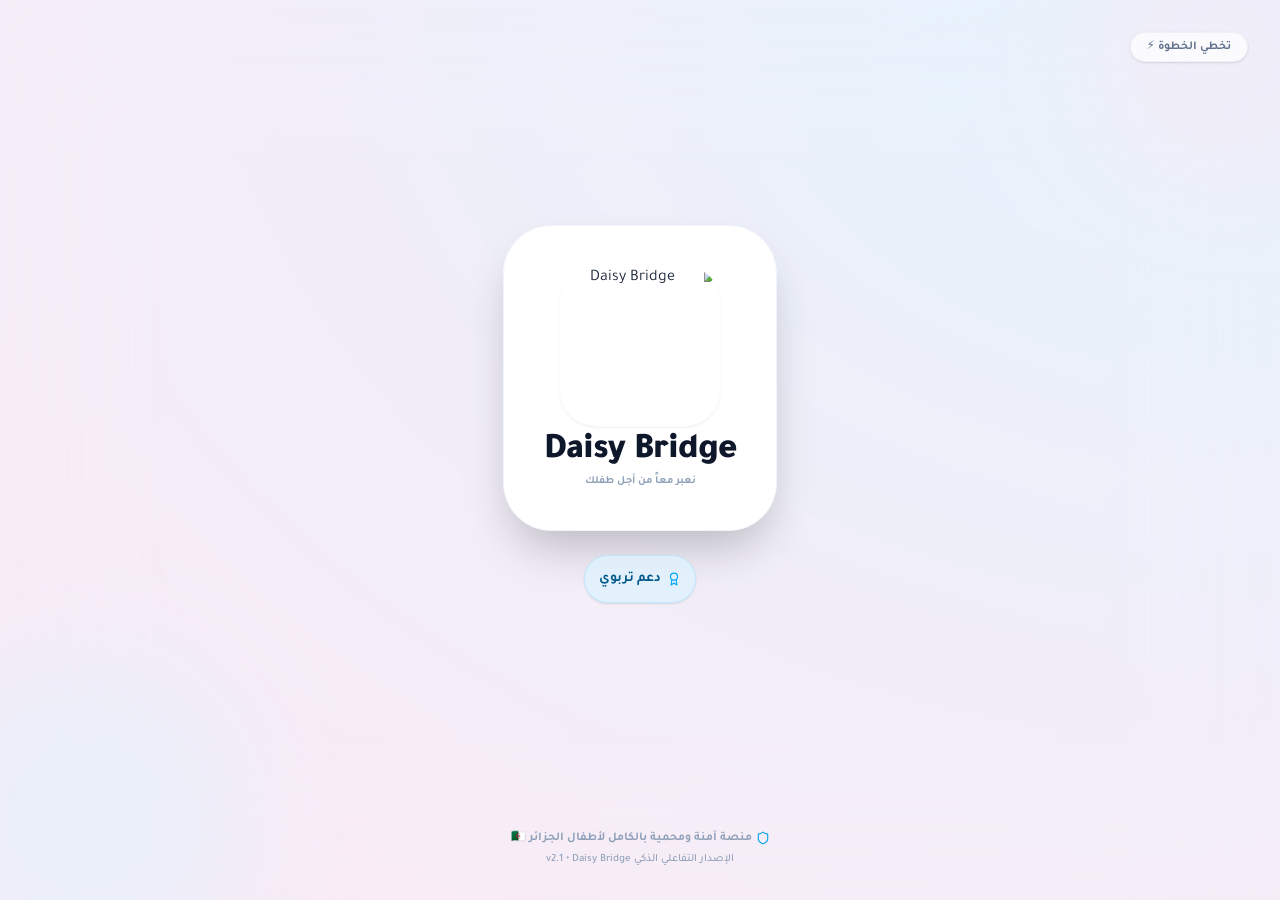
==== commit c3457135: "Update Daisy Bridge logo and release assets" ====
--- a/app/index.html
+++ b/app/index.html
@@ -3,9 +3,9 @@
   <head>
     <meta charset="UTF-8" />
     <meta name="viewport" content="width=device-width, initial-scale=1.0" />
-    <title>Daisy BRIDGE Demo</title>
-    <script type="module" crossorigin src="./assets/index-BtRVoGUn.js"></script>
-    <link rel="stylesheet" crossorigin href="./assets/index-DLizdO_Q.css">
+    <title>Daisy Bridge</title>
+    <script type="module" crossorigin src="./assets/index-DyEjFyN5.js"></script>
+    <link rel="stylesheet" crossorigin href="./assets/index-C23tnyml.css">
   </head>
   <body>
     <div id="root"></div>
@@ -13,3 +13,4 @@
 </html>
 
 
+
--- a/app/assets/index-C23tnyml.css
+++ b/app/assets/index-C23tnyml.css
@@ -0,0 +1 @@
+@import"https://fonts.googleapis.com/css2?family=Tajawal:wght@400;500;700;800;900&family=Inter:wght@300;400;500;600;700&family=JetBrains+Mono:wght@400;500;600&display=swap";/*! tailwindcss v4.3.0 | MIT License | https://tailwindcss.com */@layer properties{@supports (((-webkit-hyphens:none)) and (not (margin-trim:inline))) or ((-moz-orient:inline) and (not (color:rgb(from red r g b)))){*,:before,:after,::backdrop{--tw-translate-x:0;--tw-translate-y:0;--tw-translate-z:0;--tw-scale-x:1;--tw-scale-y:1;--tw-scale-z:1;--tw-rotate-x:initial;--tw-rotate-y:initial;--tw-rotate-z:initial;--tw-skew-x:initial;--tw-skew-y:initial;--tw-space-y-reverse:0;--tw-divide-y-reverse:0;--tw-border-style:solid;--tw-gradient-position:initial;--tw-gradient-from:#0000;--tw-gradient-via:#0000;--tw-gradient-to:#0000;--tw-gradient-stops:initial;--tw-gradient-via-stops:initial;--tw-gradient-from-position:0%;--tw-gradient-via-position:50%;--tw-gradient-to-position:100%;--tw-leading:initial;--tw-font-weight:initial;--tw-tracking:initial;--tw-shadow:0 0 #0000;--tw-shadow-color:initial;--tw-shadow-alpha:100%;--tw-inset-shadow:0 0 #0000;--tw-inset-shadow-color:initial;--tw-inset-shadow-alpha:100%;--tw-ring-color:initial;--tw-ring-shadow:0 0 #0000;--tw-inset-ring-color:initial;--tw-inset-ring-shadow:0 0 #0000;--tw-ring-inset:initial;--tw-ring-offset-width:0px;--tw-ring-offset-color:#fff;--tw-ring-offset-shadow:0 0 #0000;--tw-outline-style:solid;--tw-blur:initial;--tw-brightness:initial;--tw-contrast:initial;--tw-grayscale:initial;--tw-hue-rotate:initial;--tw-invert:initial;--tw-opacity:initial;--tw-saturate:initial;--tw-sepia:initial;--tw-drop-shadow:initial;--tw-drop-shadow-color:initial;--tw-drop-shadow-alpha:100%;--tw-drop-shadow-size:initial;--tw-backdrop-blur:initial;--tw-backdrop-brightness:initial;--tw-backdrop-contrast:initial;--tw-backdrop-grayscale:initial;--tw-backdrop-hue-rotate:initial;--tw-backdrop-invert:initial;--tw-backdrop-opacity:initial;--tw-backdrop-saturate:initial;--tw-backdrop-sepia:initial}}}@layer theme{:root,:host{--font-sans:"Tajawal", system-ui, sans-serif;--font-mono:"JetBrains Mono", monospace;--color-red-50:oklch(97.1% .013 17.38);--color-red-100:oklch(93.6% .032 17.717);--color-red-200:oklch(88.5% .062 18.334);--color-red-500:oklch(63.7% .237 25.331);--color-red-600:oklch(57.7% .245 27.325);--color-red-700:oklch(50.5% .213 27.518);--color-orange-500:oklch(70.5% .213 47.604);--color-amber-50:oklch(98.7% .022 95.277);--color-amber-100:oklch(96.2% .059 95.617);--color-amber-200:oklch(92.4% .12 95.746);--color-amber-300:oklch(87.9% .169 91.605);--color-amber-400:oklch(82.8% .189 84.429);--color-amber-500:oklch(76.9% .188 70.08);--color-amber-600:oklch(66.6% .179 58.318);--color-amber-700:oklch(55.5% .163 48.998);--color-amber-800:oklch(47.3% .137 46.201);--color-amber-950:oklch(27.9% .077 45.635);--color-yellow-100:oklch(97.3% .071 103.193);--color-yellow-200:oklch(94.5% .129 101.54);--color-yellow-500:oklch(79.5% .184 86.047);--color-yellow-600:oklch(68.1% .162 75.834);--color-yellow-800:oklch(47.6% .114 61.907);--color-emerald-50:oklch(97.9% .021 166.113);--color-emerald-100:oklch(95% .052 163.051);--color-emerald-200:oklch(90.5% .093 164.15);--color-emerald-300:oklch(84.5% .143 164.978);--color-emerald-400:oklch(76.5% .177 163.223);--color-emerald-500:oklch(69.6% .17 162.48);--color-emerald-600:oklch(59.6% .145 163.225);--color-emerald-700:oklch(50.8% .118 165.612);--color-emerald-800:oklch(43.2% .095 166.913);--color-emerald-900:oklch(37.8% .077 168.94);--color-emerald-950:oklch(26.2% .051 172.552);--color-teal-50:oklch(98.4% .014 180.72);--color-sky-50:oklch(97.7% .013 236.62);--color-sky-100:oklch(95.1% .026 236.824);--color-sky-200:oklch(90.1% .058 230.902);--color-sky-300:oklch(82.8% .111 230.318);--color-sky-400:oklch(74.6% .16 232.661);--color-sky-500:oklch(68.5% .169 237.323);--color-sky-600:oklch(58.8% .158 241.966);--color-sky-700:oklch(50% .134 242.749);--color-sky-800:oklch(44.3% .11 240.79);--color-sky-900:oklch(39.1% .09 240.876);--color-sky-950:oklch(29.3% .066 243.157);--color-indigo-50:oklch(96.2% .018 272.314);--color-indigo-100:oklch(93% .034 272.788);--color-indigo-200:oklch(87% .065 274.039);--color-indigo-300:oklch(78.5% .115 274.713);--color-indigo-400:oklch(67.3% .182 276.935);--color-indigo-500:oklch(58.5% .233 277.117);--color-indigo-600:oklch(51.1% .262 276.966);--color-indigo-700:oklch(45.7% .24 277.023);--color-indigo-800:oklch(39.8% .195 277.366);--color-indigo-900:oklch(35.9% .144 278.697);--color-indigo-950:oklch(25.7% .09 281.288);--color-violet-50:oklch(96.9% .016 293.756);--color-violet-100:oklch(94.3% .029 294.588);--color-violet-200:oklch(89.4% .057 293.283);--color-violet-600:oklch(54.1% .281 293.009);--color-violet-700:oklch(49.1% .27 292.581);--color-violet-950:oklch(28.3% .141 291.089);--color-purple-50:oklch(97.7% .014 308.299);--color-purple-100:oklch(94.6% .033 307.174);--color-purple-200:oklch(90.2% .063 306.703);--color-purple-300:oklch(82.7% .119 306.383);--color-purple-400:oklch(71.4% .203 305.504);--color-purple-500:oklch(62.7% .265 303.9);--color-purple-600:oklch(55.8% .288 302.321);--color-purple-700:oklch(49.6% .265 301.924);--color-purple-800:oklch(43.8% .218 303.724);--color-purple-900:oklch(38.1% .176 304.987);--color-purple-950:oklch(29.1% .149 302.717);--color-pink-50:oklch(97.1% .014 343.198);--color-pink-100:oklch(94.8% .028 342.258);--color-pink-200:oklch(89.9% .061 343.231);--color-pink-300:oklch(82.3% .12 346.018);--color-pink-400:oklch(71.8% .202 349.761);--color-pink-500:oklch(65.6% .241 354.308);--color-pink-600:oklch(59.2% .249 .584);--color-pink-700:oklch(52.5% .223 3.958);--color-pink-800:oklch(45.9% .187 3.815);--color-pink-900:oklch(40.8% .153 2.432);--color-pink-950:oklch(28.4% .109 3.907);--color-rose-50:oklch(96.9% .015 12.422);--color-rose-100:oklch(94.1% .03 12.58);--color-rose-200:oklch(89.2% .058 10.001);--color-rose-500:oklch(64.5% .246 16.439);--color-rose-600:oklch(58.6% .253 17.585);--color-rose-700:oklch(51.4% .222 16.935);--color-rose-950:oklch(27.1% .105 12.094);--color-slate-50:oklch(98.4% .003 247.858);--color-slate-100:oklch(96.8% .007 247.896);--color-slate-200:oklch(92.9% .013 255.508);--color-slate-300:oklch(86.9% .022 252.894);--color-slate-400:oklch(70.4% .04 256.788);--color-slate-500:oklch(55.4% .046 257.417);--color-slate-600:oklch(44.6% .043 257.281);--color-slate-700:oklch(37.2% .044 257.287);--color-slate-800:oklch(27.9% .041 260.031);--color-slate-900:oklch(20.8% .042 265.755);--color-white:#fff;--spacing:.25rem;--container-xs:20rem;--container-sm:24rem;--container-md:28rem;--container-lg:32rem;--container-xl:36rem;--container-2xl:42rem;--container-3xl:48rem;--container-7xl:80rem;--text-xs:.75rem;--text-xs--line-height:calc(1 / .75);--text-sm:.875rem;--text-sm--line-height:calc(1.25 / .875);--text-base:1rem;--text-base--line-height: 1.5 ;--text-lg:1.125rem;--text-lg--line-height:calc(1.75 / 1.125);--text-xl:1.25rem;--text-xl--line-height:calc(1.75 / 1.25);--text-2xl:1.5rem;--text-2xl--line-height:calc(2 / 1.5);--text-3xl:1.875rem;--text-3xl--line-height: 1.2 ;--text-4xl:2.25rem;--text-4xl--line-height:calc(2.5 / 2.25);--text-5xl:3rem;--text-5xl--line-height:1;--font-weight-medium:500;--font-weight-semibold:600;--font-weight-bold:700;--font-weight-extrabold:800;--font-weight-black:900;--tracking-tight:-.025em;--tracking-normal:0em;--tracking-widest:.1em;--leading-tight:1.25;--leading-snug:1.375;--leading-relaxed:1.625;--radius-md:.375rem;--radius-lg:.5rem;--radius-xl:.75rem;--radius-2xl:1rem;--radius-3xl:1.5rem;--drop-shadow-sm:0 1px 2px #00000026;--animate-spin:spin 1s linear infinite;--animate-ping:ping 1s cubic-bezier(0, 0, .2, 1) infinite;--animate-pulse:pulse 2s cubic-bezier(.4, 0, .6, 1) infinite;--animate-bounce:bounce 1s infinite;--blur-sm:8px;--blur-md:12px;--blur-xl:24px;--blur-3xl:64px;--default-transition-duration:.15s;--default-transition-timing-function:cubic-bezier(.4, 0, .2, 1);--default-font-family:var(--font-sans);--default-mono-font-family:var(--font-mono);--color-daisy-blue-soft:#e0f2fe;--color-daisy-blue:#0ea5e9;--color-daisy-blue-dark:#0369a1;--color-daisy-pink-soft:#fce7f3;--color-daisy-purple-soft:#f3e8ff}}@layer base{*,:after,:before,::backdrop{box-sizing:border-box;border:0 solid;margin:0;padding:0}::file-selector-button{box-sizing:border-box;border:0 solid;margin:0;padding:0}html,:host{-webkit-text-size-adjust:100%;-moz-tab-size:4;tab-size:4;line-height:1.5;font-family:var(--default-font-family,ui-sans-serif, system-ui, sans-serif, "Apple Color Emoji", "Segoe UI Emoji", "Segoe UI Symbol", "Noto Color Emoji");font-feature-settings:var(--default-font-feature-settings,normal);font-variation-settings:var(--default-font-variation-settings,normal);-webkit-tap-highlight-color:transparent}hr{height:0;color:inherit;border-top-width:1px}abbr:where([title]){-webkit-text-decoration:underline dotted;text-decoration:underline dotted}h1,h2,h3,h4,h5,h6{font-size:inherit;font-weight:inherit}a{color:inherit;-webkit-text-decoration:inherit;text-decoration:inherit}b,strong{font-weight:bolder}code,kbd,samp,pre{font-family:var(--default-mono-font-family,ui-monospace, SFMono-Regular, Menlo, Monaco, Consolas, "Liberation Mono", "Courier New", monospace);font-feature-settings:var(--default-mono-font-feature-settings,normal);font-variation-settings:var(--default-mono-font-variation-settings,normal);font-size:1em}small{font-size:80%}sub,sup{vertical-align:baseline;font-size:75%;line-height:0;position:relative}sub{bottom:-.25em}sup{top:-.5em}table{text-indent:0;border-color:inherit;border-collapse:collapse}:-moz-focusring{outline:auto}progress{vertical-align:baseline}summary{display:list-item}ol,ul,menu{list-style:none}img,svg,video,canvas,audio,iframe,embed,object{vertical-align:middle;display:block}img,video{max-width:100%;height:auto}button,input,select,optgroup,textarea{font:inherit;font-feature-settings:inherit;font-variation-settings:inherit;letter-spacing:inherit;color:inherit;opacity:1;background-color:#0000;border-radius:0}::file-selector-button{font:inherit;font-feature-settings:inherit;font-variation-settings:inherit;letter-spacing:inherit;color:inherit;opacity:1;background-color:#0000;border-radius:0}:where(select:is([multiple],[size])) optgroup{font-weight:bolder}:where(select:is([multiple],[size])) optgroup option{padding-inline-start:20px}::file-selector-button{margin-inline-end:4px}::placeholder{opacity:1}@supports (not ((-webkit-appearance:-apple-pay-button))) or (contain-intrinsic-size:1px){::placeholder{color:currentColor}@supports (color:color-mix(in lab,red,red)){::placeholder{color:color-mix(in oklab,currentcolor 50%,transparent)}}}textarea{resize:vertical}::-webkit-search-decoration{-webkit-appearance:none}::-webkit-date-and-time-value{min-height:1lh;text-align:inherit}::-webkit-datetime-edit{display:inline-flex}::-webkit-datetime-edit-fields-wrapper{padding:0}::-webkit-datetime-edit{padding-block:0}::-webkit-datetime-edit-year-field{padding-block:0}::-webkit-datetime-edit-month-field{padding-block:0}::-webkit-datetime-edit-day-field{padding-block:0}::-webkit-datetime-edit-hour-field{padding-block:0}::-webkit-datetime-edit-minute-field{padding-block:0}::-webkit-datetime-edit-second-field{padding-block:0}::-webkit-datetime-edit-millisecond-field{padding-block:0}::-webkit-datetime-edit-meridiem-field{padding-block:0}::-webkit-calendar-picker-indicator{line-height:1}:-moz-ui-invalid{box-shadow:none}button,input:where([type=button],[type=reset],[type=submit]){-webkit-appearance:button;-moz-appearance:button;appearance:button}::file-selector-button{-webkit-appearance:button;-moz-appearance:button;appearance:button}::-webkit-inner-spin-button{height:auto}::-webkit-outer-spin-button{height:auto}[hidden]:where(:not([hidden=until-found])){display:none!important}}@layer components;@layer utilities{.pointer-events-auto{pointer-events:auto}.pointer-events-none{pointer-events:none}.visible{visibility:visible}.absolute{position:absolute}.fixed{position:fixed}.relative{position:relative}.static{position:static}.sticky{position:sticky}.inset-0{inset:calc(var(--spacing) * 0)}.-top-1{top:calc(var(--spacing) * -1)}.-top-2{top:calc(var(--spacing) * -2)}.top-0{top:calc(var(--spacing) * 0)}.top-1{top:calc(var(--spacing) * 1)}.top-2{top:calc(var(--spacing) * 2)}.top-2\.5{top:calc(var(--spacing) * 2.5)}.top-3\.5{top:calc(var(--spacing) * 3.5)}.top-8{top:calc(var(--spacing) * 8)}.top-14{top:calc(var(--spacing) * 14)}.top-24{top:calc(var(--spacing) * 24)}.top-\[-100px\]{top:-100px}.top-\[10\%\]{top:10%}.-right-1{right:calc(var(--spacing) * -1)}.right-1{right:calc(var(--spacing) * 1)}.right-1\/6{right:16.6667%}.right-3{right:calc(var(--spacing) * 3)}.right-3\.5{right:calc(var(--spacing) * 3.5)}.right-4{right:calc(var(--spacing) * 4)}.right-6{right:calc(var(--spacing) * 6)}.right-8{right:calc(var(--spacing) * 8)}.right-\[-100px\]{right:-100px}.right-\[5\%\]{right:5%}.-bottom-2\.5{bottom:calc(var(--spacing) * -2.5)}.bottom-0{bottom:calc(var(--spacing) * 0)}.bottom-3{bottom:calc(var(--spacing) * 3)}.bottom-8{bottom:calc(var(--spacing) * 8)}.bottom-\[-100px\]{bottom:-100px}.bottom-\[10\%\]{bottom:10%}.left-0{left:calc(var(--spacing) * 0)}.left-1\/2{left:50%}.left-1\/6{left:16.6667%}.left-2{left:calc(var(--spacing) * 2)}.left-8{left:calc(var(--spacing) * 8)}.left-\[-100px\]{left:-100px}.left-\[5\%\]{left:5%}.-z-1{z-index:-1}.-z-5{z-index:-5}.-z-10{z-index:-10}.z-0{z-index:0}.z-10{z-index:10}.z-25{z-index:25}.z-30{z-index:30}.z-50{z-index:50}.z-\[70\]{z-index:70}.z-\[9999\]{z-index:9999}.order-1{order:1}.order-2{order:2}.container{width:100%}@media(min-width:40rem){.container{max-width:40rem}}@media(min-width:48rem){.container{max-width:48rem}}@media(min-width:64rem){.container{max-width:64rem}}@media(min-width:80rem){.container{max-width:80rem}}@media(min-width:96rem){.container{max-width:96rem}}.mx-auto{margin-inline:auto}.-mt-0\.5{margin-top:calc(var(--spacing) * -.5)}.-mt-1{margin-top:calc(var(--spacing) * -1)}.-mt-16{margin-top:calc(var(--spacing) * -16)}.mt-0\.5{margin-top:calc(var(--spacing) * .5)}.mt-1{margin-top:calc(var(--spacing) * 1)}.mt-1\.5{margin-top:calc(var(--spacing) * 1.5)}.mt-2{margin-top:calc(var(--spacing) * 2)}.mt-3{margin-top:calc(var(--spacing) * 3)}.mt-4{margin-top:calc(var(--spacing) * 4)}.mt-5{margin-top:calc(var(--spacing) * 5)}.mt-6{margin-top:calc(var(--spacing) * 6)}.mt-8{margin-top:calc(var(--spacing) * 8)}.mt-12{margin-top:calc(var(--spacing) * 12)}.mt-16{margin-top:calc(var(--spacing) * 16)}.mr-0{margin-right:calc(var(--spacing) * 0)}.mr-1{margin-right:calc(var(--spacing) * 1)}.mr-auto{margin-right:auto}.mb-0\.5{margin-bottom:calc(var(--spacing) * .5)}.mb-1{margin-bottom:calc(var(--spacing) * 1)}.mb-1\.5{margin-bottom:calc(var(--spacing) * 1.5)}.mb-2{margin-bottom:calc(var(--spacing) * 2)}.mb-3{margin-bottom:calc(var(--spacing) * 3)}.mb-4{margin-bottom:calc(var(--spacing) * 4)}.mb-5{margin-bottom:calc(var(--spacing) * 5)}.mb-6{margin-bottom:calc(var(--spacing) * 6)}.mb-10{margin-bottom:calc(var(--spacing) * 10)}.ml-2{margin-left:calc(var(--spacing) * 2)}.ml-auto{margin-left:auto}.block{display:block}.contents{display:contents}.flex{display:flex}.grid{display:grid}.hidden{display:none}.inline-flex{display:inline-flex}.table{display:table}.h-1{height:calc(var(--spacing) * 1)}.h-1\.5{height:calc(var(--spacing) * 1.5)}.h-2{height:calc(var(--spacing) * 2)}.h-2\.5{height:calc(var(--spacing) * 2.5)}.h-3{height:calc(var(--spacing) * 3)}.h-3\.5{height:calc(var(--spacing) * 3.5)}.h-4{height:calc(var(--spacing) * 4)}.h-4\.5{height:calc(var(--spacing) * 4.5)}.h-5{height:calc(var(--spacing) * 5)}.h-5\.5{height:calc(var(--spacing) * 5.5)}.h-6{height:calc(var(--spacing) * 6)}.h-7{height:calc(var(--spacing) * 7)}.h-8{height:calc(var(--spacing) * 8)}.h-9{height:calc(var(--spacing) * 9)}.h-10{height:calc(var(--spacing) * 10)}.h-11{height:calc(var(--spacing) * 11)}.h-12{height:calc(var(--spacing) * 12)}.h-14{height:calc(var(--spacing) * 14)}.h-18{height:calc(var(--spacing) * 18)}.h-20{height:calc(var(--spacing) * 20)}.h-24{height:calc(var(--spacing) * 24)}.h-40{height:calc(var(--spacing) * 40)}.h-60{height:calc(var(--spacing) * 60)}.h-80{height:calc(var(--spacing) * 80)}.h-\[2px\]{height:2px}.h-\[140px\]{height:140px}.h-\[240px\]{height:240px}.h-\[300px\]{height:300px}.h-\[350px\]{height:350px}.h-\[380px\]{height:380px}.h-\[calc\(100vh-190px\)\]{height:calc(100vh - 190px)}.h-full{height:100%}.max-h-36{max-height:calc(var(--spacing) * 36)}.max-h-60{max-height:calc(var(--spacing) * 60)}.max-h-64{max-height:calc(var(--spacing) * 64)}.max-h-80{max-height:calc(var(--spacing) * 80)}.max-h-\[520px\]{max-height:520px}.min-h-\[145px\]{min-height:145px}.min-h-\[220px\]{min-height:220px}.min-h-\[260px\]{min-height:260px}.min-h-\[290px\]{min-height:290px}.min-h-\[320px\]{min-height:320px}.min-h-\[360px\]{min-height:360px}.min-h-\[480px\]{min-height:480px}.min-h-\[520px\]{min-height:520px}.min-h-\[calc\(100vh-190px\)\]{min-height:calc(100vh - 190px)}.min-h-screen{min-height:100vh}.w-1{width:calc(var(--spacing) * 1)}.w-1\.5{width:calc(var(--spacing) * 1.5)}.w-2{width:calc(var(--spacing) * 2)}.w-2\.5{width:calc(var(--spacing) * 2.5)}.w-3{width:calc(var(--spacing) * 3)}.w-3\.5{width:calc(var(--spacing) * 3.5)}.w-4{width:calc(var(--spacing) * 4)}.w-4\.5{width:calc(var(--spacing) * 4.5)}.w-5{width:calc(var(--spacing) * 5)}.w-5\.5{width:calc(var(--spacing) * 5.5)}.w-6{width:calc(var(--spacing) * 6)}.w-7{width:calc(var(--spacing) * 7)}.w-8{width:calc(var(--spacing) * 8)}.w-9{width:calc(var(--spacing) * 9)}.w-10{width:calc(var(--spacing) * 10)}.w-11{width:calc(var(--spacing) * 11)}.w-12{width:calc(var(--spacing) * 12)}.w-14{width:calc(var(--spacing) * 14)}.w-18{width:calc(var(--spacing) * 18)}.w-20{width:calc(var(--spacing) * 20)}.w-24{width:calc(var(--spacing) * 24)}.w-40{width:calc(var(--spacing) * 40)}.w-48{width:calc(var(--spacing) * 48)}.w-52{width:calc(var(--spacing) * 52)}.w-60{width:calc(var(--spacing) * 60)}.w-80{width:calc(var(--spacing) * 80)}.w-\[1px\]{width:1px}.w-\[140px\]{width:140px}.w-\[240px\]{width:240px}.w-\[300px\]{width:300px}.w-\[350px\]{width:350px}.w-\[calc\(100\%-1\.5rem\)\]{width:calc(100% - 1.5rem)}.w-\[min\(92vw\,380px\)\]{width:min(92vw,380px)}.w-fit{width:fit-content}.w-full{width:100%}.max-w-2xl{max-width:var(--container-2xl)}.max-w-3xl{max-width:var(--container-3xl)}.max-w-7xl{max-width:var(--container-7xl)}.max-w-\[70\%\]{max-width:70%}.max-w-\[85\%\]{max-width:85%}.max-w-\[86\%\]{max-width:86%}.max-w-\[120px\]{max-width:120px}.max-w-\[140px\]{max-width:140px}.max-w-\[170px\]{max-width:170px}.max-w-\[380px\]{max-width:380px}.max-w-lg{max-width:var(--container-lg)}.max-w-md{max-width:var(--container-md)}.max-w-sm{max-width:var(--container-sm)}.max-w-xl{max-width:var(--container-xl)}.max-w-xs{max-width:var(--container-xs)}.min-w-0{min-width:calc(var(--spacing) * 0)}.min-w-\[56px\]{min-width:56px}.flex-1{flex:1}.shrink-0{flex-shrink:0}.flex-grow{flex-grow:1}.origin-top-right{transform-origin:100% 0}.-translate-x-1\/2{--tw-translate-x: -50% ;translate:var(--tw-translate-x) var(--tw-translate-y)}.scale-105{--tw-scale-x:105%;--tw-scale-y:105%;--tw-scale-z:105%;scale:var(--tw-scale-x) var(--tw-scale-y)}.scale-110{--tw-scale-x:110%;--tw-scale-y:110%;--tw-scale-z:110%;scale:var(--tw-scale-x) var(--tw-scale-y)}.scale-115{--tw-scale-x:115%;--tw-scale-y:115%;--tw-scale-z:115%;scale:var(--tw-scale-x) var(--tw-scale-y)}.scale-\[1\.03\]{scale:1.03}.rotate-90{rotate:90deg}.rotate-180{rotate:180deg}.transform{transform:var(--tw-rotate-x,) var(--tw-rotate-y,) var(--tw-rotate-z,) var(--tw-skew-x,) var(--tw-skew-y,)}.animate-bounce{animation:var(--animate-bounce)}.animate-pulse{animation:var(--animate-pulse)}.animate-spin{animation:var(--animate-spin)}.cursor-pointer{cursor:pointer}.resize-none{resize:none}.list-inside{list-style-position:inside}.list-disc{list-style-type:disc}.appearance-none{-webkit-appearance:none;-moz-appearance:none;appearance:none}.grid-cols-1{grid-template-columns:repeat(1,minmax(0,1fr))}.grid-cols-2{grid-template-columns:repeat(2,minmax(0,1fr))}.grid-cols-3{grid-template-columns:repeat(3,minmax(0,1fr))}.grid-cols-5{grid-template-columns:repeat(5,minmax(0,1fr))}.flex-col{flex-direction:column}.flex-row{flex-direction:row}.flex-row-reverse{flex-direction:row-reverse}.flex-wrap{flex-wrap:wrap}.items-center{align-items:center}.items-end{align-items:flex-end}.items-start{align-items:flex-start}.justify-around{justify-content:space-around}.justify-between{justify-content:space-between}.justify-center{justify-content:center}.justify-end{justify-content:flex-end}.justify-start{justify-content:flex-start}.gap-1{gap:calc(var(--spacing) * 1)}.gap-1\.5{gap:calc(var(--spacing) * 1.5)}.gap-2{gap:calc(var(--spacing) * 2)}.gap-2\.5{gap:calc(var(--spacing) * 2.5)}.gap-3{gap:calc(var(--spacing) * 3)}.gap-3\.5{gap:calc(var(--spacing) * 3.5)}.gap-4{gap:calc(var(--spacing) * 4)}.gap-6{gap:calc(var(--spacing) * 6)}.gap-8{gap:calc(var(--spacing) * 8)}:where(.space-y-1>:not(:last-child)){--tw-space-y-reverse:0;margin-block-start:calc(calc(var(--spacing) * 1) * var(--tw-space-y-reverse));margin-block-end:calc(calc(var(--spacing) * 1) * calc(1 - var(--tw-space-y-reverse)))}:where(.space-y-1\.5>:not(:last-child)){--tw-space-y-reverse:0;margin-block-start:calc(calc(var(--spacing) * 1.5) * var(--tw-space-y-reverse));margin-block-end:calc(calc(var(--spacing) * 1.5) * calc(1 - var(--tw-space-y-reverse)))}:where(.space-y-2>:not(:last-child)){--tw-space-y-reverse:0;margin-block-start:calc(calc(var(--spacing) * 2) * var(--tw-space-y-reverse));margin-block-end:calc(calc(var(--spacing) * 2) * calc(1 - var(--tw-space-y-reverse)))}:where(.space-y-2\.5>:not(:last-child)){--tw-space-y-reverse:0;margin-block-start:calc(calc(var(--spacing) * 2.5) * var(--tw-space-y-reverse));margin-block-end:calc(calc(var(--spacing) * 2.5) * calc(1 - var(--tw-space-y-reverse)))}:where(.space-y-3>:not(:last-child)){--tw-space-y-reverse:0;margin-block-start:calc(calc(var(--spacing) * 3) * var(--tw-space-y-reverse));margin-block-end:calc(calc(var(--spacing) * 3) * calc(1 - var(--tw-space-y-reverse)))}:where(.space-y-3\.5>:not(:last-child)){--tw-space-y-reverse:0;margin-block-start:calc(calc(var(--spacing) * 3.5) * var(--tw-space-y-reverse));margin-block-end:calc(calc(var(--spacing) * 3.5) * calc(1 - var(--tw-space-y-reverse)))}:where(.space-y-4>:not(:last-child)){--tw-space-y-reverse:0;margin-block-start:calc(calc(var(--spacing) * 4) * var(--tw-space-y-reverse));margin-block-end:calc(calc(var(--spacing) * 4) * calc(1 - var(--tw-space-y-reverse)))}:where(.space-y-5>:not(:last-child)){--tw-space-y-reverse:0;margin-block-start:calc(calc(var(--spacing) * 5) * var(--tw-space-y-reverse));margin-block-end:calc(calc(var(--spacing) * 5) * calc(1 - var(--tw-space-y-reverse)))}:where(.space-y-6>:not(:last-child)){--tw-space-y-reverse:0;margin-block-start:calc(calc(var(--spacing) * 6) * var(--tw-space-y-reverse));margin-block-end:calc(calc(var(--spacing) * 6) * calc(1 - var(--tw-space-y-reverse)))}:where(.space-y-8>:not(:last-child)){--tw-space-y-reverse:0;margin-block-start:calc(calc(var(--spacing) * 8) * var(--tw-space-y-reverse));margin-block-end:calc(calc(var(--spacing) * 8) * calc(1 - var(--tw-space-y-reverse)))}:where(.space-y-16>:not(:last-child)){--tw-space-y-reverse:0;margin-block-start:calc(calc(var(--spacing) * 16) * var(--tw-space-y-reverse));margin-block-end:calc(calc(var(--spacing) * 16) * calc(1 - var(--tw-space-y-reverse)))}:where(.divide-y>:not(:last-child)){--tw-divide-y-reverse:0;border-bottom-style:var(--tw-border-style);border-top-style:var(--tw-border-style);border-top-width:calc(1px * var(--tw-divide-y-reverse));border-bottom-width:calc(1px * calc(1 - var(--tw-divide-y-reverse)))}:where(.divide-slate-50>:not(:last-child)){border-color:var(--color-slate-50)}:where(.divide-slate-100>:not(:last-child)){border-color:var(--color-slate-100)}.self-end{align-self:flex-end}.self-start{align-self:flex-start}.truncate{text-overflow:ellipsis;white-space:nowrap;overflow:hidden}.overflow-hidden{overflow:hidden}.overflow-x-auto{overflow-x:auto}.overflow-y-auto{overflow-y:auto}.rounded{border-radius:.25rem}.rounded-2xl{border-radius:var(--radius-2xl)}.rounded-3xl{border-radius:var(--radius-3xl)}.rounded-\[2rem\]{border-radius:2rem}.rounded-\[22\%\]{border-radius:22%}.rounded-\[35px\]{border-radius:35px}.rounded-\[48px\]{border-radius:48px}.rounded-full{border-radius:3.40282e38px}.rounded-lg{border-radius:var(--radius-lg)}.rounded-md{border-radius:var(--radius-md)}.rounded-xl{border-radius:var(--radius-xl)}.rounded-tl-none{border-top-left-radius:0}.rounded-tr-none{border-top-right-radius:0}.border{border-style:var(--tw-border-style);border-width:1px}.border-2{border-style:var(--tw-border-style);border-width:2px}.border-4{border-style:var(--tw-border-style);border-width:4px}.border-t{border-top-style:var(--tw-border-style);border-top-width:1px}.border-r-4{border-right-style:var(--tw-border-style);border-right-width:4px}.border-b{border-bottom-style:var(--tw-border-style);border-bottom-width:1px}.border-l{border-left-style:var(--tw-border-style);border-left-width:1px}.border-dashed{--tw-border-style:dashed;border-style:dashed}.border-\[\#8b5cf6\]\/20{border-color:#8b5cf633}.border-amber-100{border-color:var(--color-amber-100)}.border-amber-200{border-color:var(--color-amber-200)}.border-amber-200\/50{border-color:#fee68580}@supports (color:color-mix(in lab,red,red)){.border-amber-200\/50{border-color:color-mix(in oklab,var(--color-amber-200) 50%,transparent)}}.border-amber-300\/40{border-color:#ffd23666}@supports (color:color-mix(in lab,red,red)){.border-amber-300\/40{border-color:color-mix(in oklab,var(--color-amber-300) 40%,transparent)}}.border-amber-400{border-color:var(--color-amber-400)}.border-amber-500{border-color:var(--color-amber-500)}.border-emerald-100{border-color:var(--color-emerald-100)}.border-emerald-200{border-color:var(--color-emerald-200)}.border-emerald-200\/50{border-color:#a4f4cf80}@supports (color:color-mix(in lab,red,red)){.border-emerald-200\/50{border-color:color-mix(in oklab,var(--color-emerald-200) 50%,transparent)}}.border-emerald-300{border-color:var(--color-emerald-300)}.border-emerald-300\/40{border-color:#5ee9b566}@supports (color:color-mix(in lab,red,red)){.border-emerald-300\/40{border-color:color-mix(in oklab,var(--color-emerald-300) 40%,transparent)}}.border-emerald-400{border-color:var(--color-emerald-400)}.border-emerald-500{border-color:var(--color-emerald-500)}.border-indigo-50{border-color:var(--color-indigo-50)}.border-indigo-100{border-color:var(--color-indigo-100)}.border-indigo-200{border-color:var(--color-indigo-200)}.border-indigo-200\/30{border-color:#c7d2ff4d}@supports (color:color-mix(in lab,red,red)){.border-indigo-200\/30{border-color:color-mix(in oklab,var(--color-indigo-200) 30%,transparent)}}.border-indigo-200\/50{border-color:#c7d2ff80}@supports (color:color-mix(in lab,red,red)){.border-indigo-200\/50{border-color:color-mix(in oklab,var(--color-indigo-200) 50%,transparent)}}.border-indigo-300{border-color:var(--color-indigo-300)}.border-indigo-500{border-color:var(--color-indigo-500)}.border-indigo-600{border-color:var(--color-indigo-600)}.border-indigo-700{border-color:var(--color-indigo-700)}.border-pink-100{border-color:var(--color-pink-100)}.border-pink-200{border-color:var(--color-pink-200)}.border-pink-200\/50{border-color:#fccee880}@supports (color:color-mix(in lab,red,red)){.border-pink-200\/50{border-color:color-mix(in oklab,var(--color-pink-200) 50%,transparent)}}.border-pink-300{border-color:var(--color-pink-300)}.border-pink-300\/30{border-color:#fda5d54d}@supports (color:color-mix(in lab,red,red)){.border-pink-300\/30{border-color:color-mix(in oklab,var(--color-pink-300) 30%,transparent)}}.border-pink-300\/40{border-color:#fda5d566}@supports (color:color-mix(in lab,red,red)){.border-pink-300\/40{border-color:color-mix(in oklab,var(--color-pink-300) 40%,transparent)}}.border-pink-400{border-color:var(--color-pink-400)}.border-pink-500{border-color:var(--color-pink-500)}.border-purple-100{border-color:var(--color-purple-100)}.border-purple-200{border-color:var(--color-purple-200)}.border-purple-200\/50{border-color:#e9d5ff80}@supports (color:color-mix(in lab,red,red)){.border-purple-200\/50{border-color:color-mix(in oklab,var(--color-purple-200) 50%,transparent)}}.border-purple-300{border-color:var(--color-purple-300)}.border-purple-300\/30{border-color:#d9b3ff4d}@supports (color:color-mix(in lab,red,red)){.border-purple-300\/30{border-color:color-mix(in oklab,var(--color-purple-300) 30%,transparent)}}.border-purple-300\/40{border-color:#d9b3ff66}@supports (color:color-mix(in lab,red,red)){.border-purple-300\/40{border-color:color-mix(in oklab,var(--color-purple-300) 40%,transparent)}}.border-purple-400{border-color:var(--color-purple-400)}.border-purple-500{border-color:var(--color-purple-500)}.border-red-200{border-color:var(--color-red-200)}.border-rose-100{border-color:var(--color-rose-100)}.border-rose-200\/50{border-color:#ffccd380}@supports (color:color-mix(in lab,red,red)){.border-rose-200\/50{border-color:color-mix(in oklab,var(--color-rose-200) 50%,transparent)}}.border-sky-100{border-color:var(--color-sky-100)}.border-sky-200{border-color:var(--color-sky-200)}.border-sky-200\/50{border-color:#b8e6fe80}@supports (color:color-mix(in lab,red,red)){.border-sky-200\/50{border-color:color-mix(in oklab,var(--color-sky-200) 50%,transparent)}}.border-sky-300\/30{border-color:#77d4ff4d}@supports (color:color-mix(in lab,red,red)){.border-sky-300\/30{border-color:color-mix(in oklab,var(--color-sky-300) 30%,transparent)}}.border-sky-300\/40{border-color:#77d4ff66}@supports (color:color-mix(in lab,red,red)){.border-sky-300\/40{border-color:color-mix(in oklab,var(--color-sky-300) 40%,transparent)}}.border-sky-400{border-color:var(--color-sky-400)}.border-sky-500{border-color:var(--color-sky-500)}.border-slate-50{border-color:var(--color-slate-50)}.border-slate-100{border-color:var(--color-slate-100)}.border-slate-100\/50{border-color:#f1f5f980}@supports (color:color-mix(in lab,red,red)){.border-slate-100\/50{border-color:color-mix(in oklab,var(--color-slate-100) 50%,transparent)}}.border-slate-100\/60{border-color:#f1f5f999}@supports (color:color-mix(in lab,red,red)){.border-slate-100\/60{border-color:color-mix(in oklab,var(--color-slate-100) 60%,transparent)}}.border-slate-200{border-color:var(--color-slate-200)}.border-slate-200\/30{border-color:#e2e8f04d}@supports (color:color-mix(in lab,red,red)){.border-slate-200\/30{border-color:color-mix(in oklab,var(--color-slate-200) 30%,transparent)}}.border-slate-200\/40{border-color:#e2e8f066}@supports (color:color-mix(in lab,red,red)){.border-slate-200\/40{border-color:color-mix(in oklab,var(--color-slate-200) 40%,transparent)}}.border-slate-200\/50{border-color:#e2e8f080}@supports (color:color-mix(in lab,red,red)){.border-slate-200\/50{border-color:color-mix(in oklab,var(--color-slate-200) 50%,transparent)}}.border-slate-200\/60{border-color:#e2e8f099}@supports (color:color-mix(in lab,red,red)){.border-slate-200\/60{border-color:color-mix(in oklab,var(--color-slate-200) 60%,transparent)}}.border-slate-200\/70{border-color:#e2e8f0b3}@supports (color:color-mix(in lab,red,red)){.border-slate-200\/70{border-color:color-mix(in oklab,var(--color-slate-200) 70%,transparent)}}.border-slate-200\/80{border-color:#e2e8f0cc}@supports (color:color-mix(in lab,red,red)){.border-slate-200\/80{border-color:color-mix(in oklab,var(--color-slate-200) 80%,transparent)}}.border-slate-300{border-color:var(--color-slate-300)}.border-slate-700{border-color:var(--color-slate-700)}.border-slate-900{border-color:var(--color-slate-900)}.border-transparent{border-color:#0000}.border-violet-100{border-color:var(--color-violet-100)}.border-violet-200\/50{border-color:#ddd6ff80}@supports (color:color-mix(in lab,red,red)){.border-violet-200\/50{border-color:color-mix(in oklab,var(--color-violet-200) 50%,transparent)}}.border-white{border-color:var(--color-white)}.border-white\/30{border-color:#ffffff4d}@supports (color:color-mix(in lab,red,red)){.border-white\/30{border-color:color-mix(in oklab,var(--color-white) 30%,transparent)}}.border-white\/40{border-color:#fff6}@supports (color:color-mix(in lab,red,red)){.border-white\/40{border-color:color-mix(in oklab,var(--color-white) 40%,transparent)}}.border-white\/50{border-color:#ffffff80}@supports (color:color-mix(in lab,red,red)){.border-white\/50{border-color:color-mix(in oklab,var(--color-white) 50%,transparent)}}.border-white\/55{border-color:#ffffff8c}@supports (color:color-mix(in lab,red,red)){.border-white\/55{border-color:color-mix(in oklab,var(--color-white) 55%,transparent)}}.border-white\/60{border-color:#fff9}@supports (color:color-mix(in lab,red,red)){.border-white\/60{border-color:color-mix(in oklab,var(--color-white) 60%,transparent)}}.border-white\/70{border-color:#ffffffb3}@supports (color:color-mix(in lab,red,red)){.border-white\/70{border-color:color-mix(in oklab,var(--color-white) 70%,transparent)}}.border-yellow-200{border-color:var(--color-yellow-200)}.border-t-white{border-top-color:var(--color-white)}.bg-\[\#0ea5e9\]{background-color:#0ea5e9}.bg-\[\#a855f7\]{background-color:#a855f7}.bg-\[\#a855f7\]\/10{background-color:#a855f71a}.bg-\[\#f8fafc\]{background-color:#f8fafc}.bg-amber-50{background-color:var(--color-amber-50)}.bg-amber-50\/20{background-color:#fffbeb33}@supports (color:color-mix(in lab,red,red)){.bg-amber-50\/20{background-color:color-mix(in oklab,var(--color-amber-50) 20%,transparent)}}.bg-amber-50\/70{background-color:#fffbebb3}@supports (color:color-mix(in lab,red,red)){.bg-amber-50\/70{background-color:color-mix(in oklab,var(--color-amber-50) 70%,transparent)}}.bg-amber-100{background-color:var(--color-amber-100)}.bg-amber-400{background-color:var(--color-amber-400)}.bg-amber-500{background-color:var(--color-amber-500)}.bg-current{background-color:currentColor}.bg-daisy-blue{background-color:var(--color-daisy-blue)}.bg-emerald-50{background-color:var(--color-emerald-50)}.bg-emerald-50\/20{background-color:#ecfdf533}@supports (color:color-mix(in lab,red,red)){.bg-emerald-50\/20{background-color:color-mix(in oklab,var(--color-emerald-50) 20%,transparent)}}.bg-emerald-50\/70{background-color:#ecfdf5b3}@supports (color:color-mix(in lab,red,red)){.bg-emerald-50\/70{background-color:color-mix(in oklab,var(--color-emerald-50) 70%,transparent)}}.bg-emerald-100{background-color:var(--color-emerald-100)}.bg-emerald-500{background-color:var(--color-emerald-500)}.bg-emerald-600{background-color:var(--color-emerald-600)}.bg-indigo-50{background-color:var(--color-indigo-50)}.bg-indigo-50\/30{background-color:#eef2ff4d}@supports (color:color-mix(in lab,red,red)){.bg-indigo-50\/30{background-color:color-mix(in oklab,var(--color-indigo-50) 30%,transparent)}}.bg-indigo-50\/40{background-color:#eef2ff66}@supports (color:color-mix(in lab,red,red)){.bg-indigo-50\/40{background-color:color-mix(in oklab,var(--color-indigo-50) 40%,transparent)}}.bg-indigo-50\/60{background-color:#eef2ff99}@supports (color:color-mix(in lab,red,red)){.bg-indigo-50\/60{background-color:color-mix(in oklab,var(--color-indigo-50) 60%,transparent)}}.bg-indigo-50\/70{background-color:#eef2ffb3}@supports (color:color-mix(in lab,red,red)){.bg-indigo-50\/70{background-color:color-mix(in oklab,var(--color-indigo-50) 70%,transparent)}}.bg-indigo-400{background-color:var(--color-indigo-400)}.bg-indigo-500{background-color:var(--color-indigo-500)}.bg-indigo-600{background-color:var(--color-indigo-600)}.bg-indigo-900\/80{background-color:#312c85cc}@supports (color:color-mix(in lab,red,red)){.bg-indigo-900\/80{background-color:color-mix(in oklab,var(--color-indigo-900) 80%,transparent)}}.bg-pink-50{background-color:var(--color-pink-50)}.bg-pink-50\/60{background-color:#fdf2f899}@supports (color:color-mix(in lab,red,red)){.bg-pink-50\/60{background-color:color-mix(in oklab,var(--color-pink-50) 60%,transparent)}}.bg-pink-50\/70{background-color:#fdf2f8b3}@supports (color:color-mix(in lab,red,red)){.bg-pink-50\/70{background-color:color-mix(in oklab,var(--color-pink-50) 70%,transparent)}}.bg-pink-100{background-color:var(--color-pink-100)}.bg-pink-100\/50{background-color:#fce7f380}@supports (color:color-mix(in lab,red,red)){.bg-pink-100\/50{background-color:color-mix(in oklab,var(--color-pink-100) 50%,transparent)}}.bg-pink-100\/80{background-color:#fce7f3cc}@supports (color:color-mix(in lab,red,red)){.bg-pink-100\/80{background-color:color-mix(in oklab,var(--color-pink-100) 80%,transparent)}}.bg-pink-200\/30{background-color:#fccee84d}@supports (color:color-mix(in lab,red,red)){.bg-pink-200\/30{background-color:color-mix(in oklab,var(--color-pink-200) 30%,transparent)}}.bg-pink-500{background-color:var(--color-pink-500)}.bg-purple-50{background-color:var(--color-purple-50)}.bg-purple-50\/60{background-color:#faf5ff99}@supports (color:color-mix(in lab,red,red)){.bg-purple-50\/60{background-color:color-mix(in oklab,var(--color-purple-50) 60%,transparent)}}.bg-purple-50\/70{background-color:#faf5ffb3}@supports (color:color-mix(in lab,red,red)){.bg-purple-50\/70{background-color:color-mix(in oklab,var(--color-purple-50) 70%,transparent)}}.bg-purple-100{background-color:var(--color-purple-100)}.bg-purple-100\/80{background-color:#f3e8ffcc}@supports (color:color-mix(in lab,red,red)){.bg-purple-100\/80{background-color:color-mix(in oklab,var(--color-purple-100) 80%,transparent)}}.bg-purple-500{background-color:var(--color-purple-500)}.bg-purple-600{background-color:var(--color-purple-600)}.bg-red-50{background-color:var(--color-red-50)}.bg-red-50\/20{background-color:#fef2f233}@supports (color:color-mix(in lab,red,red)){.bg-red-50\/20{background-color:color-mix(in oklab,var(--color-red-50) 20%,transparent)}}.bg-red-500{background-color:var(--color-red-500)}.bg-red-600{background-color:var(--color-red-600)}.bg-rose-50{background-color:var(--color-rose-50)}.bg-rose-50\/70{background-color:#fff1f2b3}@supports (color:color-mix(in lab,red,red)){.bg-rose-50\/70{background-color:color-mix(in oklab,var(--color-rose-50) 70%,transparent)}}.bg-rose-100{background-color:var(--color-rose-100)}.bg-sky-50{background-color:var(--color-sky-50)}.bg-sky-50\/40{background-color:#f0f9ff66}@supports (color:color-mix(in lab,red,red)){.bg-sky-50\/40{background-color:color-mix(in oklab,var(--color-sky-50) 40%,transparent)}}.bg-sky-50\/70{background-color:#f0f9ffb3}@supports (color:color-mix(in lab,red,red)){.bg-sky-50\/70{background-color:color-mix(in oklab,var(--color-sky-50) 70%,transparent)}}.bg-sky-100{background-color:var(--color-sky-100)}.bg-sky-100\/60{background-color:#dff2fe99}@supports (color:color-mix(in lab,red,red)){.bg-sky-100\/60{background-color:color-mix(in oklab,var(--color-sky-100) 60%,transparent)}}.bg-sky-100\/80{background-color:#dff2fecc}@supports (color:color-mix(in lab,red,red)){.bg-sky-100\/80{background-color:color-mix(in oklab,var(--color-sky-100) 80%,transparent)}}.bg-sky-200\/30{background-color:#b8e6fe4d}@supports (color:color-mix(in lab,red,red)){.bg-sky-200\/30{background-color:color-mix(in oklab,var(--color-sky-200) 30%,transparent)}}.bg-sky-500{background-color:var(--color-sky-500)}.bg-sky-600{background-color:var(--color-sky-600)}.bg-slate-50{background-color:var(--color-slate-50)}.bg-slate-50\/30{background-color:#f8fafc4d}@supports (color:color-mix(in lab,red,red)){.bg-slate-50\/30{background-color:color-mix(in oklab,var(--color-slate-50) 30%,transparent)}}.bg-slate-50\/40{background-color:#f8fafc66}@supports (color:color-mix(in lab,red,red)){.bg-slate-50\/40{background-color:color-mix(in oklab,var(--color-slate-50) 40%,transparent)}}.bg-slate-50\/50{background-color:#f8fafc80}@supports (color:color-mix(in lab,red,red)){.bg-slate-50\/50{background-color:color-mix(in oklab,var(--color-slate-50) 50%,transparent)}}.bg-slate-50\/60{background-color:#f8fafc99}@supports (color:color-mix(in lab,red,red)){.bg-slate-50\/60{background-color:color-mix(in oklab,var(--color-slate-50) 60%,transparent)}}.bg-slate-50\/70{background-color:#f8fafcb3}@supports (color:color-mix(in lab,red,red)){.bg-slate-50\/70{background-color:color-mix(in oklab,var(--color-slate-50) 70%,transparent)}}.bg-slate-50\/75{background-color:#f8fafcbf}@supports (color:color-mix(in lab,red,red)){.bg-slate-50\/75{background-color:color-mix(in oklab,var(--color-slate-50) 75%,transparent)}}.bg-slate-50\/80{background-color:#f8fafccc}@supports (color:color-mix(in lab,red,red)){.bg-slate-50\/80{background-color:color-mix(in oklab,var(--color-slate-50) 80%,transparent)}}.bg-slate-100{background-color:var(--color-slate-100)}.bg-slate-200{background-color:var(--color-slate-200)}.bg-slate-300{background-color:var(--color-slate-300)}.bg-slate-400{background-color:var(--color-slate-400)}.bg-slate-800{background-color:var(--color-slate-800)}.bg-slate-800\/90{background-color:#1d293de6}@supports (color:color-mix(in lab,red,red)){.bg-slate-800\/90{background-color:color-mix(in oklab,var(--color-slate-800) 90%,transparent)}}.bg-slate-900{background-color:var(--color-slate-900)}.bg-slate-900\/85{background-color:#0f172bd9}@supports (color:color-mix(in lab,red,red)){.bg-slate-900\/85{background-color:color-mix(in oklab,var(--color-slate-900) 85%,transparent)}}.bg-transparent{background-color:#0000}.bg-violet-50{background-color:var(--color-violet-50)}.bg-violet-50\/70{background-color:#f5f3ffb3}@supports (color:color-mix(in lab,red,red)){.bg-violet-50\/70{background-color:color-mix(in oklab,var(--color-violet-50) 70%,transparent)}}.bg-white{background-color:var(--color-white)}.bg-white\/15{background-color:#ffffff26}@supports (color:color-mix(in lab,red,red)){.bg-white\/15{background-color:color-mix(in oklab,var(--color-white) 15%,transparent)}}.bg-white\/20{background-color:#fff3}@supports (color:color-mix(in lab,red,red)){.bg-white\/20{background-color:color-mix(in oklab,var(--color-white) 20%,transparent)}}.bg-white\/30{background-color:#ffffff4d}@supports (color:color-mix(in lab,red,red)){.bg-white\/30{background-color:color-mix(in oklab,var(--color-white) 30%,transparent)}}.bg-white\/40{background-color:#fff6}@supports (color:color-mix(in lab,red,red)){.bg-white\/40{background-color:color-mix(in oklab,var(--color-white) 40%,transparent)}}.bg-white\/45{background-color:#ffffff73}@supports (color:color-mix(in lab,red,red)){.bg-white\/45{background-color:color-mix(in oklab,var(--color-white) 45%,transparent)}}.bg-white\/60{background-color:#fff9}@supports (color:color-mix(in lab,red,red)){.bg-white\/60{background-color:color-mix(in oklab,var(--color-white) 60%,transparent)}}.bg-white\/65{background-color:#ffffffa6}@supports (color:color-mix(in lab,red,red)){.bg-white\/65{background-color:color-mix(in oklab,var(--color-white) 65%,transparent)}}.bg-white\/70{background-color:#ffffffb3}@supports (color:color-mix(in lab,red,red)){.bg-white\/70{background-color:color-mix(in oklab,var(--color-white) 70%,transparent)}}.bg-white\/75{background-color:#ffffffbf}@supports (color:color-mix(in lab,red,red)){.bg-white\/75{background-color:color-mix(in oklab,var(--color-white) 75%,transparent)}}.bg-white\/80{background-color:#fffc}@supports (color:color-mix(in lab,red,red)){.bg-white\/80{background-color:color-mix(in oklab,var(--color-white) 80%,transparent)}}.bg-white\/85{background-color:#ffffffd9}@supports (color:color-mix(in lab,red,red)){.bg-white\/85{background-color:color-mix(in oklab,var(--color-white) 85%,transparent)}}.bg-white\/95{background-color:#fffffff2}@supports (color:color-mix(in lab,red,red)){.bg-white\/95{background-color:color-mix(in oklab,var(--color-white) 95%,transparent)}}.bg-yellow-100\/90{background-color:#fef9c2e6}@supports (color:color-mix(in lab,red,red)){.bg-yellow-100\/90{background-color:color-mix(in oklab,var(--color-yellow-100) 90%,transparent)}}.bg-gradient-to-br{--tw-gradient-position:to bottom right in oklab;background-image:linear-gradient(var(--tw-gradient-stops))}.bg-gradient-to-l{--tw-gradient-position:to left in oklab;background-image:linear-gradient(var(--tw-gradient-stops))}.bg-gradient-to-r{--tw-gradient-position:to right in oklab;background-image:linear-gradient(var(--tw-gradient-stops))}.bg-gradient-to-tr{--tw-gradient-position:to top right in oklab;background-image:linear-gradient(var(--tw-gradient-stops))}.from-\[\#8b5cf6\]{--tw-gradient-from:#8b5cf6;--tw-gradient-stops:var(--tw-gradient-via-stops,var(--tw-gradient-position), var(--tw-gradient-from) var(--tw-gradient-from-position), var(--tw-gradient-to) var(--tw-gradient-to-position))}.from-\[\#8b5cf6\]\/10{--tw-gradient-from:oklab(60.5631% .0845411 -.201932/.1);--tw-gradient-stops:var(--tw-gradient-via-stops,var(--tw-gradient-position), var(--tw-gradient-from) var(--tw-gradient-from-position), var(--tw-gradient-to) var(--tw-gradient-to-position))}.from-amber-500{--tw-gradient-from:var(--color-amber-500);--tw-gradient-stops:var(--tw-gradient-via-stops,var(--tw-gradient-position), var(--tw-gradient-from) var(--tw-gradient-from-position), var(--tw-gradient-to) var(--tw-gradient-to-position))}.from-daisy-blue{--tw-gradient-from:var(--color-daisy-blue);--tw-gradient-stops:var(--tw-gradient-via-stops,var(--tw-gradient-position), var(--tw-gradient-from) var(--tw-gradient-from-position), var(--tw-gradient-to) var(--tw-gradient-to-position))}.from-daisy-blue-soft{--tw-gradient-from:var(--color-daisy-blue-soft);--tw-gradient-stops:var(--tw-gradient-via-stops,var(--tw-gradient-position), var(--tw-gradient-from) var(--tw-gradient-from-position), var(--tw-gradient-to) var(--tw-gradient-to-position))}.from-daisy-blue\/15{--tw-gradient-from:#0ea5e926}@supports (color:color-mix(in lab,red,red)){.from-daisy-blue\/15{--tw-gradient-from:color-mix(in oklab, var(--color-daisy-blue) 15%, transparent)}}.from-daisy-blue\/15{--tw-gradient-stops:var(--tw-gradient-via-stops,var(--tw-gradient-position), var(--tw-gradient-from) var(--tw-gradient-from-position), var(--tw-gradient-to) var(--tw-gradient-to-position))}.from-emerald-50{--tw-gradient-from:var(--color-emerald-50);--tw-gradient-stops:var(--tw-gradient-via-stops,var(--tw-gradient-position), var(--tw-gradient-from) var(--tw-gradient-from-position), var(--tw-gradient-to) var(--tw-gradient-to-position))}.from-indigo-50{--tw-gradient-from:var(--color-indigo-50);--tw-gradient-stops:var(--tw-gradient-via-stops,var(--tw-gradient-position), var(--tw-gradient-from) var(--tw-gradient-from-position), var(--tw-gradient-to) var(--tw-gradient-to-position))}.from-indigo-50\/70{--tw-gradient-from:#eef2ffb3}@supports (color:color-mix(in lab,red,red)){.from-indigo-50\/70{--tw-gradient-from:color-mix(in oklab, var(--color-indigo-50) 70%, transparent)}}.from-indigo-50\/70{--tw-gradient-stops:var(--tw-gradient-via-stops,var(--tw-gradient-position), var(--tw-gradient-from) var(--tw-gradient-from-position), var(--tw-gradient-to) var(--tw-gradient-to-position))}.from-indigo-500{--tw-gradient-from:var(--color-indigo-500);--tw-gradient-stops:var(--tw-gradient-via-stops,var(--tw-gradient-position), var(--tw-gradient-from) var(--tw-gradient-from-position), var(--tw-gradient-to) var(--tw-gradient-to-position))}.from-indigo-700{--tw-gradient-from:var(--color-indigo-700);--tw-gradient-stops:var(--tw-gradient-via-stops,var(--tw-gradient-position), var(--tw-gradient-from) var(--tw-gradient-from-position), var(--tw-gradient-to) var(--tw-gradient-to-position))}.from-pink-50{--tw-gradient-from:var(--color-pink-50);--tw-gradient-stops:var(--tw-gradient-via-stops,var(--tw-gradient-position), var(--tw-gradient-from) var(--tw-gradient-from-position), var(--tw-gradient-to) var(--tw-gradient-to-position))}.from-pink-500{--tw-gradient-from:var(--color-pink-500);--tw-gradient-stops:var(--tw-gradient-via-stops,var(--tw-gradient-position), var(--tw-gradient-from) var(--tw-gradient-from-position), var(--tw-gradient-to) var(--tw-gradient-to-position))}.from-purple-50{--tw-gradient-from:var(--color-purple-50);--tw-gradient-stops:var(--tw-gradient-via-stops,var(--tw-gradient-position), var(--tw-gradient-from) var(--tw-gradient-from-position), var(--tw-gradient-to) var(--tw-gradient-to-position))}.from-purple-500{--tw-gradient-from:var(--color-purple-500);--tw-gradient-stops:var(--tw-gradient-via-stops,var(--tw-gradient-position), var(--tw-gradient-from) var(--tw-gradient-from-position), var(--tw-gradient-to) var(--tw-gradient-to-position))}.from-sky-50\/20{--tw-gradient-from:#f0f9ff33}@supports (color:color-mix(in lab,red,red)){.from-sky-50\/20{--tw-gradient-from:color-mix(in oklab, var(--color-sky-50) 20%, transparent)}}.from-sky-50\/20{--tw-gradient-stops:var(--tw-gradient-via-stops,var(--tw-gradient-position), var(--tw-gradient-from) var(--tw-gradient-from-position), var(--tw-gradient-to) var(--tw-gradient-to-position))}.from-sky-200\/50{--tw-gradient-from:#b8e6fe80}@supports (color:color-mix(in lab,red,red)){.from-sky-200\/50{--tw-gradient-from:color-mix(in oklab, var(--color-sky-200) 50%, transparent)}}.from-sky-200\/50{--tw-gradient-stops:var(--tw-gradient-via-stops,var(--tw-gradient-position), var(--tw-gradient-from) var(--tw-gradient-from-position), var(--tw-gradient-to) var(--tw-gradient-to-position))}.from-sky-500{--tw-gradient-from:var(--color-sky-500);--tw-gradient-stops:var(--tw-gradient-via-stops,var(--tw-gradient-position), var(--tw-gradient-from) var(--tw-gradient-from-position), var(--tw-gradient-to) var(--tw-gradient-to-position))}.from-white\/45{--tw-gradient-from:#ffffff73}@supports (color:color-mix(in lab,red,red)){.from-white\/45{--tw-gradient-from:color-mix(in oklab, var(--color-white) 45%, transparent)}}.from-white\/45{--tw-gradient-stops:var(--tw-gradient-via-stops,var(--tw-gradient-position), var(--tw-gradient-from) var(--tw-gradient-from-position), var(--tw-gradient-to) var(--tw-gradient-to-position))}.via-daisy-blue{--tw-gradient-via:var(--color-daisy-blue);--tw-gradient-via-stops:var(--tw-gradient-position), var(--tw-gradient-from) var(--tw-gradient-from-position), var(--tw-gradient-via) var(--tw-gradient-via-position), var(--tw-gradient-to) var(--tw-gradient-to-position);--tw-gradient-stops:var(--tw-gradient-via-stops)}.via-pink-50\/25{--tw-gradient-via:#fdf2f840}@supports (color:color-mix(in lab,red,red)){.via-pink-50\/25{--tw-gradient-via:color-mix(in oklab, var(--color-pink-50) 25%, transparent)}}.via-pink-50\/25{--tw-gradient-via-stops:var(--tw-gradient-position), var(--tw-gradient-from) var(--tw-gradient-from-position), var(--tw-gradient-via) var(--tw-gradient-via-position), var(--tw-gradient-to) var(--tw-gradient-to-position);--tw-gradient-stops:var(--tw-gradient-via-stops)}.via-purple-50\/15{--tw-gradient-via:#faf5ff26}@supports (color:color-mix(in lab,red,red)){.via-purple-50\/15{--tw-gradient-via:color-mix(in oklab, var(--color-purple-50) 15%, transparent)}}.via-purple-50\/15{--tw-gradient-via-stops:var(--tw-gradient-position), var(--tw-gradient-from) var(--tw-gradient-from-position), var(--tw-gradient-via) var(--tw-gradient-via-position), var(--tw-gradient-to) var(--tw-gradient-to-position);--tw-gradient-stops:var(--tw-gradient-via-stops)}.via-purple-300\/40{--tw-gradient-via:#d9b3ff66}@supports (color:color-mix(in lab,red,red)){.via-purple-300\/40{--tw-gradient-via:color-mix(in oklab, var(--color-purple-300) 40%, transparent)}}.via-purple-300\/40{--tw-gradient-via-stops:var(--tw-gradient-position), var(--tw-gradient-from) var(--tw-gradient-from-position), var(--tw-gradient-via) var(--tw-gradient-via-position), var(--tw-gradient-to) var(--tw-gradient-to-position);--tw-gradient-stops:var(--tw-gradient-via-stops)}.via-slate-50{--tw-gradient-via:var(--color-slate-50);--tw-gradient-via-stops:var(--tw-gradient-position), var(--tw-gradient-from) var(--tw-gradient-from-position), var(--tw-gradient-via) var(--tw-gradient-via-position), var(--tw-gradient-to) var(--tw-gradient-to-position);--tw-gradient-stops:var(--tw-gradient-via-stops)}.via-white{--tw-gradient-via:var(--color-white);--tw-gradient-via-stops:var(--tw-gradient-position), var(--tw-gradient-from) var(--tw-gradient-from-position), var(--tw-gradient-via) var(--tw-gradient-via-position), var(--tw-gradient-to) var(--tw-gradient-to-position);--tw-gradient-stops:var(--tw-gradient-via-stops)}.to-\[\#8b5cf6\]{--tw-gradient-to:#8b5cf6;--tw-gradient-stops:var(--tw-gradient-via-stops,var(--tw-gradient-position), var(--tw-gradient-from) var(--tw-gradient-from-position), var(--tw-gradient-to) var(--tw-gradient-to-position))}.to-daisy-pink-soft{--tw-gradient-to:var(--color-daisy-pink-soft);--tw-gradient-stops:var(--tw-gradient-via-stops,var(--tw-gradient-position), var(--tw-gradient-from) var(--tw-gradient-from-position), var(--tw-gradient-to) var(--tw-gradient-to-position))}.to-indigo-50{--tw-gradient-to:var(--color-indigo-50);--tw-gradient-stops:var(--tw-gradient-via-stops,var(--tw-gradient-position), var(--tw-gradient-from) var(--tw-gradient-from-position), var(--tw-gradient-to) var(--tw-gradient-to-position))}.to-indigo-50\/50{--tw-gradient-to:#eef2ff80}@supports (color:color-mix(in lab,red,red)){.to-indigo-50\/50{--tw-gradient-to:color-mix(in oklab, var(--color-indigo-50) 50%, transparent)}}.to-indigo-50\/50{--tw-gradient-stops:var(--tw-gradient-via-stops,var(--tw-gradient-position), var(--tw-gradient-from) var(--tw-gradient-from-position), var(--tw-gradient-to) var(--tw-gradient-to-position))}.to-indigo-100\/40{--tw-gradient-to:#e0e7ff66}@supports (color:color-mix(in lab,red,red)){.to-indigo-100\/40{--tw-gradient-to:color-mix(in oklab, var(--color-indigo-100) 40%, transparent)}}.to-indigo-100\/40{--tw-gradient-stops:var(--tw-gradient-via-stops,var(--tw-gradient-position), var(--tw-gradient-from) var(--tw-gradient-from-position), var(--tw-gradient-to) var(--tw-gradient-to-position))}.to-indigo-500{--tw-gradient-to:var(--color-indigo-500);--tw-gradient-stops:var(--tw-gradient-via-stops,var(--tw-gradient-position), var(--tw-gradient-from) var(--tw-gradient-from-position), var(--tw-gradient-to) var(--tw-gradient-to-position))}.to-indigo-600{--tw-gradient-to:var(--color-indigo-600);--tw-gradient-stops:var(--tw-gradient-via-stops,var(--tw-gradient-position), var(--tw-gradient-from) var(--tw-gradient-from-position), var(--tw-gradient-to) var(--tw-gradient-to-position))}.to-orange-500{--tw-gradient-to:var(--color-orange-500);--tw-gradient-stops:var(--tw-gradient-via-stops,var(--tw-gradient-position), var(--tw-gradient-from) var(--tw-gradient-from-position), var(--tw-gradient-to) var(--tw-gradient-to-position))}.to-pink-200\/50{--tw-gradient-to:#fccee880}@supports (color:color-mix(in lab,red,red)){.to-pink-200\/50{--tw-gradient-to:color-mix(in oklab, var(--color-pink-200) 50%, transparent)}}.to-pink-200\/50{--tw-gradient-stops:var(--tw-gradient-via-stops,var(--tw-gradient-position), var(--tw-gradient-from) var(--tw-gradient-from-position), var(--tw-gradient-to) var(--tw-gradient-to-position))}.to-pink-600{--tw-gradient-to:var(--color-pink-600);--tw-gradient-stops:var(--tw-gradient-via-stops,var(--tw-gradient-position), var(--tw-gradient-from) var(--tw-gradient-from-position), var(--tw-gradient-to) var(--tw-gradient-to-position))}.to-purple-50\/20{--tw-gradient-to:#faf5ff33}@supports (color:color-mix(in lab,red,red)){.to-purple-50\/20{--tw-gradient-to:color-mix(in oklab, var(--color-purple-50) 20%, transparent)}}.to-purple-50\/20{--tw-gradient-stops:var(--tw-gradient-via-stops,var(--tw-gradient-position), var(--tw-gradient-from) var(--tw-gradient-from-position), var(--tw-gradient-to) var(--tw-gradient-to-position))}.to-purple-50\/70{--tw-gradient-to:#faf5ffb3}@supports (color:color-mix(in lab,red,red)){.to-purple-50\/70{--tw-gradient-to:color-mix(in oklab, var(--color-purple-50) 70%, transparent)}}.to-purple-50\/70{--tw-gradient-stops:var(--tw-gradient-via-stops,var(--tw-gradient-position), var(--tw-gradient-from) var(--tw-gradient-from-position), var(--tw-gradient-to) var(--tw-gradient-to-position))}.to-purple-500\/15{--tw-gradient-to:#ac4bff26}@supports (color:color-mix(in lab,red,red)){.to-purple-500\/15{--tw-gradient-to:color-mix(in oklab, var(--color-purple-500) 15%, transparent)}}.to-purple-500\/15{--tw-gradient-stops:var(--tw-gradient-via-stops,var(--tw-gradient-position), var(--tw-gradient-from) var(--tw-gradient-from-position), var(--tw-gradient-to) var(--tw-gradient-to-position))}.to-purple-600{--tw-gradient-to:var(--color-purple-600);--tw-gradient-stops:var(--tw-gradient-via-stops,var(--tw-gradient-position), var(--tw-gradient-from) var(--tw-gradient-from-position), var(--tw-gradient-to) var(--tw-gradient-to-position))}.to-rose-100\/40{--tw-gradient-to:#ffe4e666}@supports (color:color-mix(in lab,red,red)){.to-rose-100\/40{--tw-gradient-to:color-mix(in oklab, var(--color-rose-100) 40%, transparent)}}.to-rose-100\/40{--tw-gradient-stops:var(--tw-gradient-via-stops,var(--tw-gradient-position), var(--tw-gradient-from) var(--tw-gradient-from-position), var(--tw-gradient-to) var(--tw-gradient-to-position))}.to-rose-500{--tw-gradient-to:var(--color-rose-500);--tw-gradient-stops:var(--tw-gradient-via-stops,var(--tw-gradient-position), var(--tw-gradient-from) var(--tw-gradient-from-position), var(--tw-gradient-to) var(--tw-gradient-to-position))}.to-rose-600{--tw-gradient-to:var(--color-rose-600);--tw-gradient-stops:var(--tw-gradient-via-stops,var(--tw-gradient-position), var(--tw-gradient-from) var(--tw-gradient-from-position), var(--tw-gradient-to) var(--tw-gradient-to-position))}.to-sky-50{--tw-gradient-to:var(--color-sky-50);--tw-gradient-stops:var(--tw-gradient-via-stops,var(--tw-gradient-position), var(--tw-gradient-from) var(--tw-gradient-from-position), var(--tw-gradient-to) var(--tw-gradient-to-position))}.to-teal-50{--tw-gradient-to:var(--color-teal-50);--tw-gradient-stops:var(--tw-gradient-via-stops,var(--tw-gradient-position), var(--tw-gradient-from) var(--tw-gradient-from-position), var(--tw-gradient-to) var(--tw-gradient-to-position))}.to-white{--tw-gradient-to:var(--color-white);--tw-gradient-stops:var(--tw-gradient-via-stops,var(--tw-gradient-position), var(--tw-gradient-from) var(--tw-gradient-from-position), var(--tw-gradient-to) var(--tw-gradient-to-position))}.to-white\/45{--tw-gradient-to:#ffffff73}@supports (color:color-mix(in lab,red,red)){.to-white\/45{--tw-gradient-to:color-mix(in oklab, var(--color-white) 45%, transparent)}}.to-white\/45{--tw-gradient-stops:var(--tw-gradient-via-stops,var(--tw-gradient-position), var(--tw-gradient-from) var(--tw-gradient-from-position), var(--tw-gradient-to) var(--tw-gradient-to-position))}.bg-clip-text{-webkit-background-clip:text;background-clip:text}.fill-slate-400{fill:var(--color-slate-400)}.fill-slate-500{fill:var(--color-slate-500)}.fill-slate-700{fill:var(--color-slate-700)}.object-cover{object-fit:cover}.p-1{padding:calc(var(--spacing) * 1)}.p-1\.5{padding:calc(var(--spacing) * 1.5)}.p-2{padding:calc(var(--spacing) * 2)}.p-2\.5{padding:calc(var(--spacing) * 2.5)}.p-3{padding:calc(var(--spacing) * 3)}.p-3\.5{padding:calc(var(--spacing) * 3.5)}.p-4{padding:calc(var(--spacing) * 4)}.p-5{padding:calc(var(--spacing) * 5)}.p-6{padding:calc(var(--spacing) * 6)}.p-8{padding:calc(var(--spacing) * 8)}.p-10{padding:calc(var(--spacing) * 10)}.p-12{padding:calc(var(--spacing) * 12)}.px-1{padding-inline:calc(var(--spacing) * 1)}.px-1\.5{padding-inline:calc(var(--spacing) * 1.5)}.px-2{padding-inline:calc(var(--spacing) * 2)}.px-2\.5{padding-inline:calc(var(--spacing) * 2.5)}.px-3{padding-inline:calc(var(--spacing) * 3)}.px-3\.5{padding-inline:calc(var(--spacing) * 3.5)}.px-4{padding-inline:calc(var(--spacing) * 4)}.px-5{padding-inline:calc(var(--spacing) * 5)}.px-6{padding-inline:calc(var(--spacing) * 6)}.px-8{padding-inline:calc(var(--spacing) * 8)}.py-0\.5{padding-block:calc(var(--spacing) * .5)}.py-1{padding-block:calc(var(--spacing) * 1)}.py-1\.5{padding-block:calc(var(--spacing) * 1.5)}.py-2{padding-block:calc(var(--spacing) * 2)}.py-2\.5{padding-block:calc(var(--spacing) * 2.5)}.py-3{padding-block:calc(var(--spacing) * 3)}.py-3\.5{padding-block:calc(var(--spacing) * 3.5)}.py-4{padding-block:calc(var(--spacing) * 4)}.py-6{padding-block:calc(var(--spacing) * 6)}.py-10{padding-block:calc(var(--spacing) * 10)}.pt-1{padding-top:calc(var(--spacing) * 1)}.pt-2{padding-top:calc(var(--spacing) * 2)}.pt-3{padding-top:calc(var(--spacing) * 3)}.pt-4{padding-top:calc(var(--spacing) * 4)}.pt-6{padding-top:calc(var(--spacing) * 6)}.pt-12{padding-top:calc(var(--spacing) * 12)}.pr-1{padding-right:calc(var(--spacing) * 1)}.pr-4{padding-right:calc(var(--spacing) * 4)}.pr-9{padding-right:calc(var(--spacing) * 9)}.pr-10{padding-right:calc(var(--spacing) * 10)}.pb-1\.5{padding-bottom:calc(var(--spacing) * 1.5)}.pb-2{padding-bottom:calc(var(--spacing) * 2)}.pb-3{padding-bottom:calc(var(--spacing) * 3)}.pb-4{padding-bottom:calc(var(--spacing) * 4)}.pb-24{padding-bottom:calc(var(--spacing) * 24)}.pb-32{padding-bottom:calc(var(--spacing) * 32)}.pl-3{padding-left:calc(var(--spacing) * 3)}.pl-4{padding-left:calc(var(--spacing) * 4)}.text-center{text-align:center}.text-left{text-align:left}.text-right{text-align:right}.font-mono{font-family:var(--font-mono)}.text-2xl{font-size:var(--text-2xl);line-height:var(--tw-leading,var(--text-2xl--line-height))}.text-3xl{font-size:var(--text-3xl);line-height:var(--tw-leading,var(--text-3xl--line-height))}.text-4xl{font-size:var(--text-4xl);line-height:var(--tw-leading,var(--text-4xl--line-height))}.text-base{font-size:var(--text-base);line-height:var(--tw-leading,var(--text-base--line-height))}.text-lg{font-size:var(--text-lg);line-height:var(--tw-leading,var(--text-lg--line-height))}.text-sm{font-size:var(--text-sm);line-height:var(--tw-leading,var(--text-sm--line-height))}.text-xl{font-size:var(--text-xl);line-height:var(--tw-leading,var(--text-xl--line-height))}.text-xs{font-size:var(--text-xs);line-height:var(--tw-leading,var(--text-xs--line-height))}.text-\[7\.5px\]{font-size:7.5px}.text-\[8px\]{font-size:8px}.text-\[9\.5px\]{font-size:9.5px}.text-\[9px\]{font-size:9px}.text-\[10\.5px\]{font-size:10.5px}.text-\[10px\]{font-size:10px}.text-\[11px\]{font-size:11px}.leading-\[1\.2\]{--tw-leading:1.2;line-height:1.2}.leading-none{--tw-leading:1;line-height:1}.leading-relaxed{--tw-leading:var(--leading-relaxed);line-height:var(--leading-relaxed)}.leading-snug{--tw-leading:var(--leading-snug);line-height:var(--leading-snug)}.leading-tight{--tw-leading:var(--leading-tight);line-height:var(--leading-tight)}.font-black{--tw-font-weight:var(--font-weight-black);font-weight:var(--font-weight-black)}.font-bold{--tw-font-weight:var(--font-weight-bold);font-weight:var(--font-weight-bold)}.font-extrabold{--tw-font-weight:var(--font-weight-extrabold);font-weight:var(--font-weight-extrabold)}.font-medium{--tw-font-weight:var(--font-weight-medium);font-weight:var(--font-weight-medium)}.font-semibold{--tw-font-weight:var(--font-weight-semibold);font-weight:var(--font-weight-semibold)}.tracking-normal{--tw-tracking:var(--tracking-normal);letter-spacing:var(--tracking-normal)}.tracking-tight{--tw-tracking:var(--tracking-tight);letter-spacing:var(--tracking-tight)}.tracking-widest{--tw-tracking:var(--tracking-widest);letter-spacing:var(--tracking-widest)}.whitespace-nowrap{white-space:nowrap}.whitespace-pre-line{white-space:pre-line}.whitespace-pre-wrap{white-space:pre-wrap}.text-\[\#0ea5e9\]{color:#0ea5e9}.text-\[\#8b5cf6\]{color:#8b5cf6}.text-\[\#a855f7\]{color:#a855f7}.text-\[\#ec4899\]{color:#ec4899}.text-amber-400{color:var(--color-amber-400)}.text-amber-500{color:var(--color-amber-500)}.text-amber-600{color:var(--color-amber-600)}.text-amber-700{color:var(--color-amber-700)}.text-amber-800{color:var(--color-amber-800)}.text-amber-950{color:var(--color-amber-950)}.text-daisy-blue{color:var(--color-daisy-blue)}.text-daisy-blue-dark{color:var(--color-daisy-blue-dark)}.text-emerald-400{color:var(--color-emerald-400)}.text-emerald-500{color:var(--color-emerald-500)}.text-emerald-600{color:var(--color-emerald-600)}.text-emerald-700{color:var(--color-emerald-700)}.text-emerald-800{color:var(--color-emerald-800)}.text-emerald-900{color:var(--color-emerald-900)}.text-emerald-950{color:var(--color-emerald-950)}.text-indigo-200{color:var(--color-indigo-200)}.text-indigo-300{color:var(--color-indigo-300)}.text-indigo-400{color:var(--color-indigo-400)}.text-indigo-500{color:var(--color-indigo-500)}.text-indigo-600{color:var(--color-indigo-600)}.text-indigo-700{color:var(--color-indigo-700)}.text-indigo-800{color:var(--color-indigo-800)}.text-indigo-900{color:var(--color-indigo-900)}.text-indigo-950{color:var(--color-indigo-950)}.text-orange-500{color:var(--color-orange-500)}.text-pink-500{color:var(--color-pink-500)}.text-pink-600{color:var(--color-pink-600)}.text-pink-700{color:var(--color-pink-700)}.text-pink-800{color:var(--color-pink-800)}.text-pink-900{color:var(--color-pink-900)}.text-pink-950{color:var(--color-pink-950)}.text-purple-500{color:var(--color-purple-500)}.text-purple-600{color:var(--color-purple-600)}.text-purple-700{color:var(--color-purple-700)}.text-purple-800{color:var(--color-purple-800)}.text-purple-900{color:var(--color-purple-900)}.text-purple-950{color:var(--color-purple-950)}.text-red-600{color:var(--color-red-600)}.text-red-700{color:var(--color-red-700)}.text-rose-500{color:var(--color-rose-500)}.text-rose-600{color:var(--color-rose-600)}.text-rose-700{color:var(--color-rose-700)}.text-rose-950{color:var(--color-rose-950)}.text-sky-500{color:var(--color-sky-500)}.text-sky-600{color:var(--color-sky-600)}.text-sky-700{color:var(--color-sky-700)}.text-sky-800{color:var(--color-sky-800)}.text-sky-900{color:var(--color-sky-900)}.text-sky-950{color:var(--color-sky-950)}.text-slate-300{color:var(--color-slate-300)}.text-slate-400{color:var(--color-slate-400)}.text-slate-500{color:var(--color-slate-500)}.text-slate-600{color:var(--color-slate-600)}.text-slate-700{color:var(--color-slate-700)}.text-slate-800{color:var(--color-slate-800)}.text-slate-900{color:var(--color-slate-900)}.text-transparent{color:#0000}.text-violet-600{color:var(--color-violet-600)}.text-violet-700{color:var(--color-violet-700)}.text-violet-950{color:var(--color-violet-950)}.text-white{color:var(--color-white)}.text-yellow-500{color:var(--color-yellow-500)}.text-yellow-600{color:var(--color-yellow-600)}.text-yellow-800{color:var(--color-yellow-800)}.capitalize{text-transform:capitalize}.uppercase{text-transform:uppercase}.underline{text-decoration-line:underline}.decoration-indigo-300{-webkit-text-decoration-color:var(--color-indigo-300);text-decoration-color:var(--color-indigo-300)}.decoration-wavy{text-decoration-style:wavy}.accent-\[\#a855f7\]{accent-color:#a855f7}.accent-indigo-500{accent-color:var(--color-indigo-500)}.accent-indigo-600{accent-color:var(--color-indigo-600)}.opacity-40{opacity:.4}.opacity-60{opacity:.6}.opacity-65{opacity:.65}.opacity-70{opacity:.7}.opacity-75{opacity:.75}.opacity-80{opacity:.8}.shadow{--tw-shadow:0 1px 3px 0 var(--tw-shadow-color,#0000001a), 0 1px 2px -1px var(--tw-shadow-color,#0000001a);box-shadow:var(--tw-inset-shadow),var(--tw-inset-ring-shadow),var(--tw-ring-offset-shadow),var(--tw-ring-shadow),var(--tw-shadow)}.shadow-2xl{--tw-shadow:0 25px 50px -12px var(--tw-shadow-color,#00000040);box-shadow:var(--tw-inset-shadow),var(--tw-inset-ring-shadow),var(--tw-ring-offset-shadow),var(--tw-ring-shadow),var(--tw-shadow)}.shadow-lg{--tw-shadow:0 10px 15px -3px var(--tw-shadow-color,#0000001a), 0 4px 6px -4px var(--tw-shadow-color,#0000001a);box-shadow:var(--tw-inset-shadow),var(--tw-inset-ring-shadow),var(--tw-ring-offset-shadow),var(--tw-ring-shadow),var(--tw-shadow)}.shadow-md{--tw-shadow:0 4px 6px -1px var(--tw-shadow-color,#0000001a), 0 2px 4px -2px var(--tw-shadow-color,#0000001a);box-shadow:var(--tw-inset-shadow),var(--tw-inset-ring-shadow),var(--tw-ring-offset-shadow),var(--tw-ring-shadow),var(--tw-shadow)}.shadow-sm{--tw-shadow:0 1px 3px 0 var(--tw-shadow-color,#0000001a), 0 1px 2px -1px var(--tw-shadow-color,#0000001a);box-shadow:var(--tw-inset-shadow),var(--tw-inset-ring-shadow),var(--tw-ring-offset-shadow),var(--tw-ring-shadow),var(--tw-shadow)}.shadow-xl{--tw-shadow:0 20px 25px -5px var(--tw-shadow-color,#0000001a), 0 8px 10px -6px var(--tw-shadow-color,#0000001a);box-shadow:var(--tw-inset-shadow),var(--tw-inset-ring-shadow),var(--tw-ring-offset-shadow),var(--tw-ring-shadow),var(--tw-shadow)}.ring-1{--tw-ring-shadow:var(--tw-ring-inset,) 0 0 0 calc(1px + var(--tw-ring-offset-width)) var(--tw-ring-color,currentcolor);box-shadow:var(--tw-inset-shadow),var(--tw-inset-ring-shadow),var(--tw-ring-offset-shadow),var(--tw-ring-shadow),var(--tw-shadow)}.ring-2{--tw-ring-shadow:var(--tw-ring-inset,) 0 0 0 calc(2px + var(--tw-ring-offset-width)) var(--tw-ring-color,currentcolor);box-shadow:var(--tw-inset-shadow),var(--tw-inset-ring-shadow),var(--tw-ring-offset-shadow),var(--tw-ring-shadow),var(--tw-shadow)}.shadow-amber-200{--tw-shadow-color:oklch(92.4% .12 95.746)}@supports (color:color-mix(in lab,red,red)){.shadow-amber-200{--tw-shadow-color:color-mix(in oklab, var(--color-amber-200) var(--tw-shadow-alpha), transparent)}}.shadow-emerald-100{--tw-shadow-color:oklch(95% .052 163.051)}@supports (color:color-mix(in lab,red,red)){.shadow-emerald-100{--tw-shadow-color:color-mix(in oklab, var(--color-emerald-100) var(--tw-shadow-alpha), transparent)}}.shadow-emerald-200{--tw-shadow-color:oklch(90.5% .093 164.15)}@supports (color:color-mix(in lab,red,red)){.shadow-emerald-200{--tw-shadow-color:color-mix(in oklab, var(--color-emerald-200) var(--tw-shadow-alpha), transparent)}}.shadow-indigo-100{--tw-shadow-color:oklch(93% .034 272.788)}@supports (color:color-mix(in lab,red,red)){.shadow-indigo-100{--tw-shadow-color:color-mix(in oklab, var(--color-indigo-100) var(--tw-shadow-alpha), transparent)}}.shadow-indigo-200{--tw-shadow-color:oklch(87% .065 274.039)}@supports (color:color-mix(in lab,red,red)){.shadow-indigo-200{--tw-shadow-color:color-mix(in oklab, var(--color-indigo-200) var(--tw-shadow-alpha), transparent)}}.shadow-pink-200{--tw-shadow-color:oklch(89.9% .061 343.231)}@supports (color:color-mix(in lab,red,red)){.shadow-pink-200{--tw-shadow-color:color-mix(in oklab, var(--color-pink-200) var(--tw-shadow-alpha), transparent)}}.shadow-purple-200{--tw-shadow-color:oklch(90.2% .063 306.703)}@supports (color:color-mix(in lab,red,red)){.shadow-purple-200{--tw-shadow-color:color-mix(in oklab, var(--color-purple-200) var(--tw-shadow-alpha), transparent)}}.shadow-sky-200{--tw-shadow-color:oklch(90.1% .058 230.902)}@supports (color:color-mix(in lab,red,red)){.shadow-sky-200{--tw-shadow-color:color-mix(in oklab, var(--color-sky-200) var(--tw-shadow-alpha), transparent)}}.shadow-slate-200{--tw-shadow-color:oklch(92.9% .013 255.508)}@supports (color:color-mix(in lab,red,red)){.shadow-slate-200{--tw-shadow-color:color-mix(in oklab, var(--color-slate-200) var(--tw-shadow-alpha), transparent)}}.shadow-slate-300\/40{--tw-shadow-color:#cad5e266}@supports (color:color-mix(in lab,red,red)){.shadow-slate-300\/40{--tw-shadow-color:color-mix(in oklab, color-mix(in oklab, var(--color-slate-300) 40%, transparent) var(--tw-shadow-alpha), transparent)}}.ring-indigo-200{--tw-ring-color:var(--color-indigo-200)}.ring-purple-100{--tw-ring-color:var(--color-purple-100)}.ring-white\/80{--tw-ring-color:#fffc}@supports (color:color-mix(in lab,red,red)){.ring-white\/80{--tw-ring-color:color-mix(in oklab, var(--color-white) 80%, transparent)}}.outline{outline-style:var(--tw-outline-style);outline-width:1px}.blur-3xl{--tw-blur:blur(var(--blur-3xl));filter:var(--tw-blur,) var(--tw-brightness,) var(--tw-contrast,) var(--tw-grayscale,) var(--tw-hue-rotate,) var(--tw-invert,) var(--tw-saturate,) var(--tw-sepia,) var(--tw-drop-shadow,)}.drop-shadow-sm{--tw-drop-shadow-size:drop-shadow(0 1px 2px var(--tw-drop-shadow-color,#00000026));--tw-drop-shadow:drop-shadow(var(--drop-shadow-sm));filter:var(--tw-blur,) var(--tw-brightness,) var(--tw-contrast,) var(--tw-grayscale,) var(--tw-hue-rotate,) var(--tw-invert,) var(--tw-saturate,) var(--tw-sepia,) var(--tw-drop-shadow,)}.grayscale{--tw-grayscale:grayscale(100%);filter:var(--tw-blur,) var(--tw-brightness,) var(--tw-contrast,) var(--tw-grayscale,) var(--tw-hue-rotate,) var(--tw-invert,) var(--tw-saturate,) var(--tw-sepia,) var(--tw-drop-shadow,)}.filter{filter:var(--tw-blur,) var(--tw-brightness,) var(--tw-contrast,) var(--tw-grayscale,) var(--tw-hue-rotate,) var(--tw-invert,) var(--tw-saturate,) var(--tw-sepia,) var(--tw-drop-shadow,)}.backdrop-blur-3xl{--tw-backdrop-blur:blur(var(--blur-3xl));-webkit-backdrop-filter:var(--tw-backdrop-blur,) var(--tw-backdrop-brightness,) var(--tw-backdrop-contrast,) var(--tw-backdrop-grayscale,) var(--tw-backdrop-hue-rotate,) var(--tw-backdrop-invert,) var(--tw-backdrop-opacity,) var(--tw-backdrop-saturate,) var(--tw-backdrop-sepia,);backdrop-filter:var(--tw-backdrop-blur,) var(--tw-backdrop-brightness,) var(--tw-backdrop-contrast,) var(--tw-backdrop-grayscale,) var(--tw-backdrop-hue-rotate,) var(--tw-backdrop-invert,) var(--tw-backdrop-opacity,) var(--tw-backdrop-saturate,) var(--tw-backdrop-sepia,)}.backdrop-blur-md{--tw-backdrop-blur:blur(var(--blur-md));-webkit-backdrop-filter:var(--tw-backdrop-blur,) var(--tw-backdrop-brightness,) var(--tw-backdrop-contrast,) var(--tw-backdrop-grayscale,) var(--tw-backdrop-hue-rotate,) var(--tw-backdrop-invert,) var(--tw-backdrop-opacity,) var(--tw-backdrop-saturate,) var(--tw-backdrop-sepia,);backdrop-filter:var(--tw-backdrop-blur,) var(--tw-backdrop-brightness,) var(--tw-backdrop-contrast,) var(--tw-backdrop-grayscale,) var(--tw-backdrop-hue-rotate,) var(--tw-backdrop-invert,) var(--tw-backdrop-opacity,) var(--tw-backdrop-saturate,) var(--tw-backdrop-sepia,)}.backdrop-blur-sm{--tw-backdrop-blur:blur(var(--blur-sm));-webkit-backdrop-filter:var(--tw-backdrop-blur,) var(--tw-backdrop-brightness,) var(--tw-backdrop-contrast,) var(--tw-backdrop-grayscale,) var(--tw-backdrop-hue-rotate,) var(--tw-backdrop-invert,) var(--tw-backdrop-opacity,) var(--tw-backdrop-saturate,) var(--tw-backdrop-sepia,);backdrop-filter:var(--tw-backdrop-blur,) var(--tw-backdrop-brightness,) var(--tw-backdrop-contrast,) var(--tw-backdrop-grayscale,) var(--tw-backdrop-hue-rotate,) var(--tw-backdrop-invert,) var(--tw-backdrop-opacity,) var(--tw-backdrop-saturate,) var(--tw-backdrop-sepia,)}.backdrop-blur-xl{--tw-backdrop-blur:blur(var(--blur-xl));-webkit-backdrop-filter:var(--tw-backdrop-blur,) var(--tw-backdrop-brightness,) var(--tw-backdrop-contrast,) var(--tw-backdrop-grayscale,) var(--tw-backdrop-hue-rotate,) var(--tw-backdrop-invert,) var(--tw-backdrop-opacity,) var(--tw-backdrop-saturate,) var(--tw-backdrop-sepia,);backdrop-filter:var(--tw-backdrop-blur,) var(--tw-backdrop-brightness,) var(--tw-backdrop-contrast,) var(--tw-backdrop-grayscale,) var(--tw-backdrop-hue-rotate,) var(--tw-backdrop-invert,) var(--tw-backdrop-opacity,) var(--tw-backdrop-saturate,) var(--tw-backdrop-sepia,)}.transition{transition-property:color,background-color,border-color,outline-color,text-decoration-color,fill,stroke,--tw-gradient-from,--tw-gradient-via,--tw-gradient-to,opacity,box-shadow,transform,translate,scale,rotate,filter,-webkit-backdrop-filter,backdrop-filter,display,content-visibility,overlay,pointer-events;transition-timing-function:var(--tw-ease,var(--default-transition-timing-function));transition-duration:var(--tw-duration,var(--default-transition-duration))}.transition-all{transition-property:all;transition-timing-function:var(--tw-ease,var(--default-transition-timing-function));transition-duration:var(--tw-duration,var(--default-transition-duration))}.transition-colors{transition-property:color,background-color,border-color,outline-color,text-decoration-color,fill,stroke,--tw-gradient-from,--tw-gradient-via,--tw-gradient-to;transition-timing-function:var(--tw-ease,var(--default-transition-timing-function));transition-duration:var(--tw-duration,var(--default-transition-duration))}.delay-100{transition-delay:.1s}.delay-200{transition-delay:.2s}.outline-none{--tw-outline-style:none;outline-style:none}.select-all{-webkit-user-select:all;user-select:all}.select-none{-webkit-user-select:none;user-select:none}@media(hover:hover){.group-hover\:scale-105:is(:where(.group):hover *){--tw-scale-x:105%;--tw-scale-y:105%;--tw-scale-z:105%;scale:var(--tw-scale-x) var(--tw-scale-y)}}.placeholder\:text-slate-400::placeholder{color:var(--color-slate-400)}@media(hover:hover){.hover\:translate-y-\[-4px\]:hover{--tw-translate-y:-4px;translate:var(--tw-translate-x) var(--tw-translate-y)}.hover\:scale-102:hover{--tw-scale-x:102%;--tw-scale-y:102%;--tw-scale-z:102%;scale:var(--tw-scale-x) var(--tw-scale-y)}.hover\:scale-105:hover{--tw-scale-x:105%;--tw-scale-y:105%;--tw-scale-z:105%;scale:var(--tw-scale-x) var(--tw-scale-y)}.hover\:border-amber-200:hover{border-color:var(--color-amber-200)}.hover\:border-emerald-300:hover{border-color:var(--color-emerald-300)}.hover\:border-indigo-100:hover{border-color:var(--color-indigo-100)}.hover\:border-indigo-200:hover{border-color:var(--color-indigo-200)}.hover\:border-indigo-300:hover{border-color:var(--color-indigo-300)}.hover\:border-pink-300:hover{border-color:var(--color-pink-300)}.hover\:border-purple-300:hover{border-color:var(--color-purple-300)}.hover\:border-red-100:hover{border-color:var(--color-red-100)}.hover\:border-sky-200:hover{border-color:var(--color-sky-200)}.hover\:bg-amber-100:hover{background-color:var(--color-amber-100)}.hover\:bg-amber-100\/40:hover{background-color:#fef3c666}@supports (color:color-mix(in lab,red,red)){.hover\:bg-amber-100\/40:hover{background-color:color-mix(in oklab,var(--color-amber-100) 40%,transparent)}}.hover\:bg-emerald-100:hover{background-color:var(--color-emerald-100)}.hover\:bg-emerald-100\/40:hover{background-color:#d0fae566}@supports (color:color-mix(in lab,red,red)){.hover\:bg-emerald-100\/40:hover{background-color:color-mix(in oklab,var(--color-emerald-100) 40%,transparent)}}.hover\:bg-emerald-700:hover{background-color:var(--color-emerald-700)}.hover\:bg-indigo-50:hover{background-color:var(--color-indigo-50)}.hover\:bg-indigo-50\/60:hover{background-color:#eef2ff99}@supports (color:color-mix(in lab,red,red)){.hover\:bg-indigo-50\/60:hover{background-color:color-mix(in oklab,var(--color-indigo-50) 60%,transparent)}}.hover\:bg-indigo-50\/70:hover{background-color:#eef2ffb3}@supports (color:color-mix(in lab,red,red)){.hover\:bg-indigo-50\/70:hover{background-color:color-mix(in oklab,var(--color-indigo-50) 70%,transparent)}}.hover\:bg-indigo-100:hover{background-color:var(--color-indigo-100)}.hover\:bg-indigo-100\/40:hover{background-color:#e0e7ff66}@supports (color:color-mix(in lab,red,red)){.hover\:bg-indigo-100\/40:hover{background-color:color-mix(in oklab,var(--color-indigo-100) 40%,transparent)}}.hover\:bg-indigo-700:hover{background-color:var(--color-indigo-700)}.hover\:bg-pink-100:hover{background-color:var(--color-pink-100)}.hover\:bg-pink-100\/40:hover{background-color:#fce7f366}@supports (color:color-mix(in lab,red,red)){.hover\:bg-pink-100\/40:hover{background-color:color-mix(in oklab,var(--color-pink-100) 40%,transparent)}}.hover\:bg-purple-100:hover{background-color:var(--color-purple-100)}.hover\:bg-purple-100\/40:hover{background-color:#f3e8ff66}@supports (color:color-mix(in lab,red,red)){.hover\:bg-purple-100\/40:hover{background-color:color-mix(in oklab,var(--color-purple-100) 40%,transparent)}}.hover\:bg-purple-700:hover{background-color:var(--color-purple-700)}.hover\:bg-red-50:hover{background-color:var(--color-red-50)}.hover\:bg-rose-100\/40:hover{background-color:#ffe4e666}@supports (color:color-mix(in lab,red,red)){.hover\:bg-rose-100\/40:hover{background-color:color-mix(in oklab,var(--color-rose-100) 40%,transparent)}}.hover\:bg-sky-100:hover{background-color:var(--color-sky-100)}.hover\:bg-sky-100\/40:hover{background-color:#dff2fe66}@supports (color:color-mix(in lab,red,red)){.hover\:bg-sky-100\/40:hover{background-color:color-mix(in oklab,var(--color-sky-100) 40%,transparent)}}.hover\:bg-slate-50:hover{background-color:var(--color-slate-50)}.hover\:bg-slate-50\/80:hover{background-color:#f8fafccc}@supports (color:color-mix(in lab,red,red)){.hover\:bg-slate-50\/80:hover{background-color:color-mix(in oklab,var(--color-slate-50) 80%,transparent)}}.hover\:bg-slate-100:hover{background-color:var(--color-slate-100)}.hover\:bg-slate-100\/80:hover{background-color:#f1f5f9cc}@supports (color:color-mix(in lab,red,red)){.hover\:bg-slate-100\/80:hover{background-color:color-mix(in oklab,var(--color-slate-100) 80%,transparent)}}.hover\:bg-slate-200:hover{background-color:var(--color-slate-200)}.hover\:bg-slate-800:hover{background-color:var(--color-slate-800)}.hover\:bg-slate-900:hover{background-color:var(--color-slate-900)}.hover\:bg-violet-100\/40:hover{background-color:#ede9fe66}@supports (color:color-mix(in lab,red,red)){.hover\:bg-violet-100\/40:hover{background-color:color-mix(in oklab,var(--color-violet-100) 40%,transparent)}}.hover\:bg-white:hover{background-color:var(--color-white)}.hover\:from-daisy-blue-dark:hover{--tw-gradient-from:var(--color-daisy-blue-dark);--tw-gradient-stops:var(--tw-gradient-via-stops,var(--tw-gradient-position), var(--tw-gradient-from) var(--tw-gradient-from-position), var(--tw-gradient-to) var(--tw-gradient-to-position))}.hover\:from-pink-600:hover{--tw-gradient-from:var(--color-pink-600);--tw-gradient-stops:var(--tw-gradient-via-stops,var(--tw-gradient-position), var(--tw-gradient-from) var(--tw-gradient-from-position), var(--tw-gradient-to) var(--tw-gradient-to-position))}.hover\:from-purple-600:hover{--tw-gradient-from:var(--color-purple-600);--tw-gradient-stops:var(--tw-gradient-via-stops,var(--tw-gradient-position), var(--tw-gradient-from) var(--tw-gradient-from-position), var(--tw-gradient-to) var(--tw-gradient-to-position))}.hover\:to-indigo-700:hover{--tw-gradient-to:var(--color-indigo-700);--tw-gradient-stops:var(--tw-gradient-via-stops,var(--tw-gradient-position), var(--tw-gradient-from) var(--tw-gradient-from-position), var(--tw-gradient-to) var(--tw-gradient-to-position))}.hover\:to-rose-700:hover{--tw-gradient-to:var(--color-rose-700);--tw-gradient-stops:var(--tw-gradient-via-stops,var(--tw-gradient-position), var(--tw-gradient-from) var(--tw-gradient-from-position), var(--tw-gradient-to) var(--tw-gradient-to-position))}.hover\:text-daisy-blue-dark:hover{color:var(--color-daisy-blue-dark)}.hover\:text-indigo-600:hover{color:var(--color-indigo-600)}.hover\:text-indigo-700:hover{color:var(--color-indigo-700)}.hover\:text-indigo-800:hover{color:var(--color-indigo-800)}.hover\:text-slate-700:hover{color:var(--color-slate-700)}.hover\:text-slate-800:hover{color:var(--color-slate-800)}.hover\:shadow-lg:hover{--tw-shadow:0 10px 15px -3px var(--tw-shadow-color,#0000001a), 0 4px 6px -4px var(--tw-shadow-color,#0000001a);box-shadow:var(--tw-inset-shadow),var(--tw-inset-ring-shadow),var(--tw-ring-offset-shadow),var(--tw-ring-shadow),var(--tw-shadow)}.hover\:shadow-md:hover{--tw-shadow:0 4px 6px -1px var(--tw-shadow-color,#0000001a), 0 2px 4px -2px var(--tw-shadow-color,#0000001a);box-shadow:var(--tw-inset-shadow),var(--tw-inset-ring-shadow),var(--tw-ring-offset-shadow),var(--tw-ring-shadow),var(--tw-shadow)}}.focus\:animate-ping:focus{animation:var(--animate-ping)}.focus\:border-daisy-blue:focus{border-color:var(--color-daisy-blue)}.focus\:border-indigo-300:focus{border-color:var(--color-indigo-300)}.focus\:border-indigo-400:focus{border-color:var(--color-indigo-400)}.focus\:border-pink-300:focus{border-color:var(--color-pink-300)}.focus\:border-purple-400:focus{border-color:var(--color-purple-400)}.focus\:border-sky-400:focus{border-color:var(--color-sky-400)}.focus\:bg-white:focus{background-color:var(--color-white)}.focus\:ring-4:focus{--tw-ring-shadow:var(--tw-ring-inset,) 0 0 0 calc(4px + var(--tw-ring-offset-width)) var(--tw-ring-color,currentcolor);box-shadow:var(--tw-inset-shadow),var(--tw-inset-ring-shadow),var(--tw-ring-offset-shadow),var(--tw-ring-shadow),var(--tw-shadow)}.focus\:outline-none:focus{--tw-outline-style:none;outline-style:none}.active\:scale-95:active{--tw-scale-x:95%;--tw-scale-y:95%;--tw-scale-z:95%;scale:var(--tw-scale-x) var(--tw-scale-y)}.active\:scale-98:active{--tw-scale-x:98%;--tw-scale-y:98%;--tw-scale-z:98%;scale:var(--tw-scale-x) var(--tw-scale-y)}.active\:scale-\[0\.98\]:active{scale:.98}.disabled\:cursor-not-allowed:disabled{cursor:not-allowed}.disabled\:opacity-40:disabled{opacity:.4}.disabled\:opacity-45:disabled{opacity:.45}.disabled\:opacity-50:disabled{opacity:.5}.disabled\:opacity-60:disabled{opacity:.6}@media(min-width:40rem){.sm\:relative{position:relative}.sm\:bottom-auto{bottom:auto}.sm\:left-auto{left:auto}.sm\:mt-0{margin-top:calc(var(--spacing) * 0)}.sm\:inline-flex{display:inline-flex}.sm\:w-full{width:100%}.sm\:max-w-\[75\%\]{max-width:75%}.sm\:max-w-none{max-width:none}.sm\:max-w-sm{max-width:var(--container-sm)}.sm\:translate-x-0{--tw-translate-x:calc(var(--spacing) * 0);translate:var(--tw-translate-x) var(--tw-translate-y)}.sm\:grid-cols-2{grid-template-columns:repeat(2,minmax(0,1fr))}.sm\:grid-cols-3{grid-template-columns:repeat(3,minmax(0,1fr))}.sm\:grid-cols-4{grid-template-columns:repeat(4,minmax(0,1fr))}.sm\:grid-cols-5{grid-template-columns:repeat(5,minmax(0,1fr))}.sm\:grid-cols-7{grid-template-columns:repeat(7,minmax(0,1fr))}.sm\:flex-row{flex-direction:row}.sm\:items-center{align-items:center}.sm\:items-end{align-items:flex-end}.sm\:items-start{align-items:flex-start}.sm\:justify-between{justify-content:space-between}.sm\:justify-start{justify-content:flex-start}.sm\:gap-4{gap:calc(var(--spacing) * 4)}.sm\:gap-6{gap:calc(var(--spacing) * 6)}.sm\:self-center{align-self:center}.sm\:rounded-none{border-radius:0}.sm\:border-r{border-right-style:var(--tw-border-style);border-right-width:1px}.sm\:border-slate-100{border-color:var(--color-slate-100)}.sm\:bg-white\/45{background-color:#ffffff73}@supports (color:color-mix(in lab,red,red)){.sm\:bg-white\/45{background-color:color-mix(in oklab,var(--color-white) 45%,transparent)}}.sm\:p-2{padding:calc(var(--spacing) * 2)}.sm\:p-2\.5{padding:calc(var(--spacing) * 2.5)}.sm\:p-4{padding:calc(var(--spacing) * 4)}.sm\:p-5{padding:calc(var(--spacing) * 5)}.sm\:p-6{padding:calc(var(--spacing) * 6)}.sm\:p-8{padding:calc(var(--spacing) * 8)}.sm\:p-10{padding:calc(var(--spacing) * 10)}.sm\:p-12{padding:calc(var(--spacing) * 12)}.sm\:px-4{padding-inline:calc(var(--spacing) * 4)}.sm\:px-5{padding-inline:calc(var(--spacing) * 5)}.sm\:px-6{padding-inline:calc(var(--spacing) * 6)}.sm\:px-8{padding-inline:calc(var(--spacing) * 8)}.sm\:py-2{padding-block:calc(var(--spacing) * 2)}.sm\:py-2\.5{padding-block:calc(var(--spacing) * 2.5)}.sm\:py-3{padding-block:calc(var(--spacing) * 3)}.sm\:pt-10{padding-top:calc(var(--spacing) * 10)}.sm\:pr-4{padding-right:calc(var(--spacing) * 4)}.sm\:pb-8{padding-bottom:calc(var(--spacing) * 8)}.sm\:text-left{text-align:left}.sm\:text-2xl{font-size:var(--text-2xl);line-height:var(--tw-leading,var(--text-2xl--line-height))}.sm\:text-4xl{font-size:var(--text-4xl);line-height:var(--tw-leading,var(--text-4xl--line-height))}.sm\:text-base{font-size:var(--text-base);line-height:var(--tw-leading,var(--text-base--line-height))}.sm\:text-sm{font-size:var(--text-sm);line-height:var(--tw-leading,var(--text-sm--line-height))}.sm\:text-xl{font-size:var(--text-xl);line-height:var(--tw-leading,var(--text-xl--line-height))}.sm\:text-\[10px\]{font-size:10px}.sm\:text-\[11px\]{font-size:11px}}@media(min-width:48rem){.md\:col-span-5{grid-column:span 5/span 5}.md\:col-span-7{grid-column:span 7/span 7}.md\:block{display:block}.md\:flex{display:flex}.md\:hidden{display:none}.md\:grid-cols-2{grid-template-columns:repeat(2,minmax(0,1fr))}.md\:grid-cols-3{grid-template-columns:repeat(3,minmax(0,1fr))}.md\:grid-cols-12{grid-template-columns:repeat(12,minmax(0,1fr))}.md\:flex-row{flex-direction:row}}@media(min-width:64rem){.lg\:order-1{order:1}.lg\:order-2{order:2}.lg\:col-span-4{grid-column:span 4/span 4}.lg\:col-span-5{grid-column:span 5/span 5}.lg\:col-span-7{grid-column:span 7/span 7}.lg\:col-span-8{grid-column:span 8/span 8}.lg\:col-span-12{grid-column:span 12/span 12}.lg\:flex{display:flex}.lg\:min-w-\[460px\]{min-width:460px}.lg\:grid-cols-3{grid-template-columns:repeat(3,minmax(0,1fr))}.lg\:grid-cols-4{grid-template-columns:repeat(4,minmax(0,1fr))}.lg\:grid-cols-6{grid-template-columns:repeat(6,minmax(0,1fr))}.lg\:grid-cols-12{grid-template-columns:repeat(12,minmax(0,1fr))}.lg\:grid-cols-\[360px_1fr\]{grid-template-columns:360px 1fr}.lg\:flex-row{flex-direction:row}.lg\:items-center{align-items:center}.lg\:items-end{align-items:flex-end}.lg\:items-start{align-items:flex-start}.lg\:justify-between{justify-content:space-between}.lg\:justify-start{justify-content:flex-start}.lg\:text-right{text-align:right}.lg\:text-3xl{font-size:var(--text-3xl);line-height:var(--tw-leading,var(--text-3xl--line-height))}.lg\:text-5xl{font-size:var(--text-5xl);line-height:var(--tw-leading,var(--text-5xl--line-height))}}@media(min-width:80rem){.xl\:col-span-4{grid-column:span 4/span 4}.xl\:col-span-5{grid-column:span 5/span 5}.xl\:col-span-7{grid-column:span 7/span 7}.xl\:col-span-8{grid-column:span 8/span 8}.xl\:grid-cols-2{grid-template-columns:repeat(2,minmax(0,1fr))}.xl\:grid-cols-12{grid-template-columns:repeat(12,minmax(0,1fr))}}}body{font-family:var(--font-sans);text-align:right;background:radial-gradient(at top right,var(--color-daisy-blue-soft),var(--color-daisy-pink-soft)),radial-gradient(at bottom left,var(--color-daisy-purple-soft),#fff);color:#1e293b;direction:rtl;background-attachment:fixed;min-height:100vh;overflow-x:hidden}::-webkit-scrollbar{width:6px;height:6px}::-webkit-scrollbar-track{background:#fff3}::-webkit-scrollbar-thumb{background:#0ea5e933;border-radius:9999px}::-webkit-scrollbar-thumb:hover{background:#0ea5e966}.glass-panel{-webkit-backdrop-filter:blur(14px);background:#fff9;border:1px solid #ffffff73;box-shadow:0 10px 40px #00000005}.soft-card{-webkit-backdrop-filter:blur(14px);background:#fff9;border:1px solid #ffffff73;border-radius:24px;box-shadow:0 10px 40px #00000005}.soft-card-interactive{-webkit-backdrop-filter:blur(14px);background:#fff9;border:1px solid #ffffff73;border-radius:24px;transition:all .25s cubic-bezier(.4,0,.2,1);box-shadow:0 10px 40px #00000005}.soft-card-interactive:hover{background:#ffffffb8;border:1px solid #ffffff8c;transform:translateY(-4px);box-shadow:0 16px 48px #0000000d}.gradient-rainbow{-webkit-backdrop-filter:blur(14px)!important;background:linear-gradient(135deg,#e0f2fe66,#fef08a4d,#fce7f366)!important;border:1px solid #ffffff80!important}.gradient-blue-pink{-webkit-backdrop-filter:blur(14px)!important;background:linear-gradient(135deg,#e0f2fe73,#fce7f373)!important;border:1px solid #ffffff80!important}.gradient-purple-blue{-webkit-backdrop-filter:blur(14px)!important;background:linear-gradient(135deg,#f3e8ff73,#e0f2fe73)!important;border:1px solid #ffffff80!important}.bg-white.rounded-3xl,.bg-white.rounded-2xl,.bg-white.rounded-xl{-webkit-backdrop-filter:blur(14px)!important;background-color:#fff9!important;border:1px solid #ffffff73!important;box-shadow:0 10px 40px #00000005!important}@keyframes delicate-sway{0%,to{transform:rotate(-4deg)translateY(0)}50%{transform:rotate(4deg)translateY(-2px)}}.flower-sway{animation:4s ease-in-out infinite delicate-sway}@keyframes skeleton-shimmer{0%{background-position:200% 0}to{background-position:-200% 0}}.skeleton-loading{background:linear-gradient(90deg,#f1f5f9 25%,#e2e8f0,#f1f5f9 75%) 0 0/200% 100%;animation:1.5s linear infinite skeleton-shimmer}.animate-fade-in{animation:.3s ease-out forwards fadeIn}@keyframes fadeIn{0%{opacity:0}to{opacity:1}}@property --tw-translate-x{syntax:"*";inherits:false;initial-value:0}@property --tw-translate-y{syntax:"*";inherits:false;initial-value:0}@property --tw-translate-z{syntax:"*";inherits:false;initial-value:0}@property --tw-scale-x{syntax:"*";inherits:false;initial-value:1}@property --tw-scale-y{syntax:"*";inherits:false;initial-value:1}@property --tw-scale-z{syntax:"*";inherits:false;initial-value:1}@property --tw-rotate-x{syntax:"*";inherits:false}@property --tw-rotate-y{syntax:"*";inherits:false}@property --tw-rotate-z{syntax:"*";inherits:false}@property --tw-skew-x{syntax:"*";inherits:false}@property --tw-skew-y{syntax:"*";inherits:false}@property --tw-space-y-reverse{syntax:"*";inherits:false;initial-value:0}@property --tw-divide-y-reverse{syntax:"*";inherits:false;initial-value:0}@property --tw-border-style{syntax:"*";inherits:false;initial-value:solid}@property --tw-gradient-position{syntax:"*";inherits:false}@property --tw-gradient-from{syntax:"<color>";inherits:false;initial-value:#0000}@property --tw-gradient-via{syntax:"<color>";inherits:false;initial-value:#0000}@property --tw-gradient-to{syntax:"<color>";inherits:false;initial-value:#0000}@property --tw-gradient-stops{syntax:"*";inherits:false}@property --tw-gradient-via-stops{syntax:"*";inherits:false}@property --tw-gradient-from-position{syntax:"<length-percentage>";inherits:false;initial-value:0%}@property --tw-gradient-via-position{syntax:"<length-percentage>";inherits:false;initial-value:50%}@property --tw-gradient-to-position{syntax:"<length-percentage>";inherits:false;initial-value:100%}@property --tw-leading{syntax:"*";inherits:false}@property --tw-font-weight{syntax:"*";inherits:false}@property --tw-tracking{syntax:"*";inherits:false}@property --tw-shadow{syntax:"*";inherits:false;initial-value:0 0 #0000}@property --tw-shadow-color{syntax:"*";inherits:false}@property --tw-shadow-alpha{syntax:"<percentage>";inherits:false;initial-value:100%}@property --tw-inset-shadow{syntax:"*";inherits:false;initial-value:0 0 #0000}@property --tw-inset-shadow-color{syntax:"*";inherits:false}@property --tw-inset-shadow-alpha{syntax:"<percentage>";inherits:false;initial-value:100%}@property --tw-ring-color{syntax:"*";inherits:false}@property --tw-ring-shadow{syntax:"*";inherits:false;initial-value:0 0 #0000}@property --tw-inset-ring-color{syntax:"*";inherits:false}@property --tw-inset-ring-shadow{syntax:"*";inherits:false;initial-value:0 0 #0000}@property --tw-ring-inset{syntax:"*";inherits:false}@property --tw-ring-offset-width{syntax:"<length>";inherits:false;initial-value:0}@property --tw-ring-offset-color{syntax:"*";inherits:false;initial-value:#fff}@property --tw-ring-offset-shadow{syntax:"*";inherits:false;initial-value:0 0 #0000}@property --tw-outline-style{syntax:"*";inherits:false;initial-value:solid}@property --tw-blur{syntax:"*";inherits:false}@property --tw-brightness{syntax:"*";inherits:false}@property --tw-contrast{syntax:"*";inherits:false}@property --tw-grayscale{syntax:"*";inherits:false}@property --tw-hue-rotate{syntax:"*";inherits:false}@property --tw-invert{syntax:"*";inherits:false}@property --tw-opacity{syntax:"*";inherits:false}@property --tw-saturate{syntax:"*";inherits:false}@property --tw-sepia{syntax:"*";inherits:false}@property --tw-drop-shadow{syntax:"*";inherits:false}@property --tw-drop-shadow-color{syntax:"*";inherits:false}@property --tw-drop-shadow-alpha{syntax:"<percentage>";inherits:false;initial-value:100%}@property --tw-drop-shadow-size{syntax:"*";inherits:false}@property --tw-backdrop-blur{syntax:"*";inherits:false}@property --tw-backdrop-brightness{syntax:"*";inherits:false}@property --tw-backdrop-contrast{syntax:"*";inherits:false}@property --tw-backdrop-grayscale{syntax:"*";inherits:false}@property --tw-backdrop-hue-rotate{syntax:"*";inherits:false}@property --tw-backdrop-invert{syntax:"*";inherits:false}@property --tw-backdrop-opacity{syntax:"*";inherits:false}@property --tw-backdrop-saturate{syntax:"*";inherits:false}@property --tw-backdrop-sepia{syntax:"*";inherits:false}@keyframes spin{to{transform:rotate(360deg)}}@keyframes ping{75%,to{opacity:0;transform:scale(2)}}@keyframes pulse{50%{opacity:.5}}@keyframes bounce{0%,to{animation-timing-function:cubic-bezier(.8,0,1,1);transform:translateY(-25%)}50%{animation-timing-function:cubic-bezier(0,0,.2,1);transform:none}}
